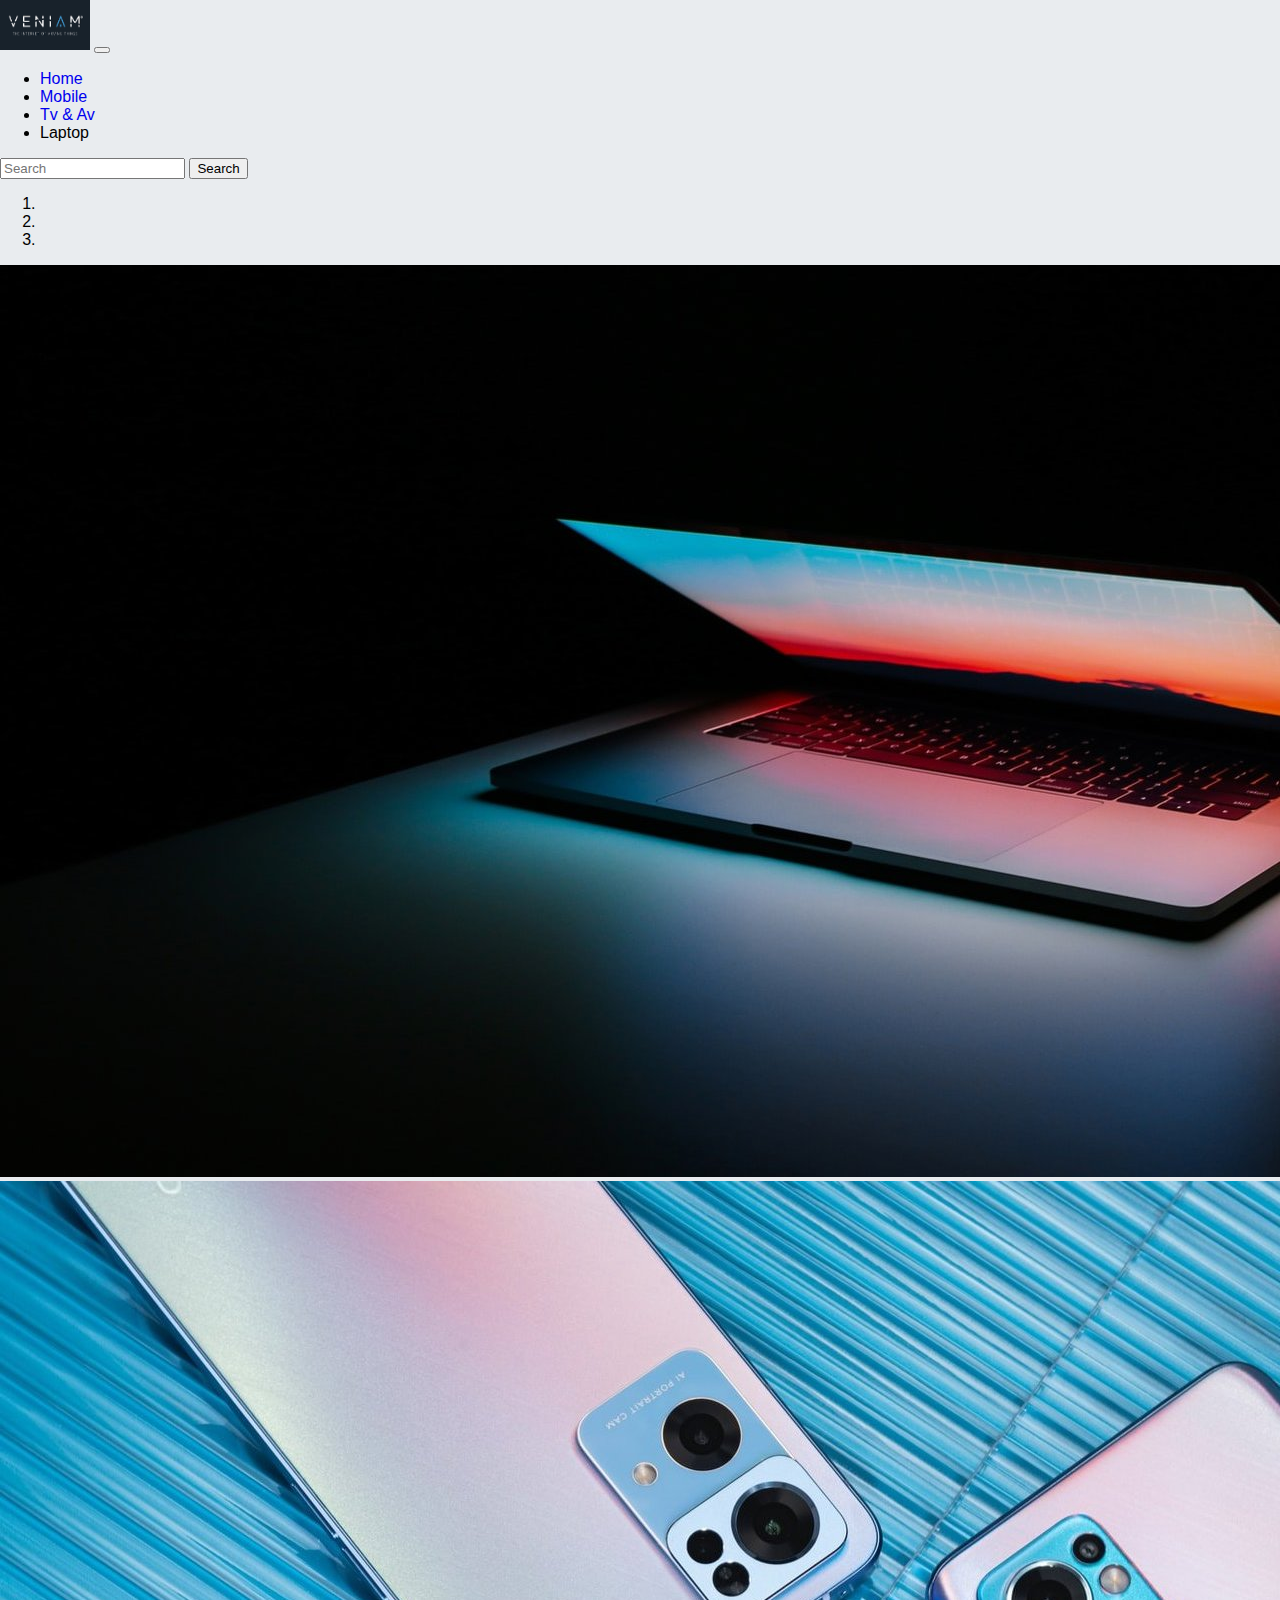
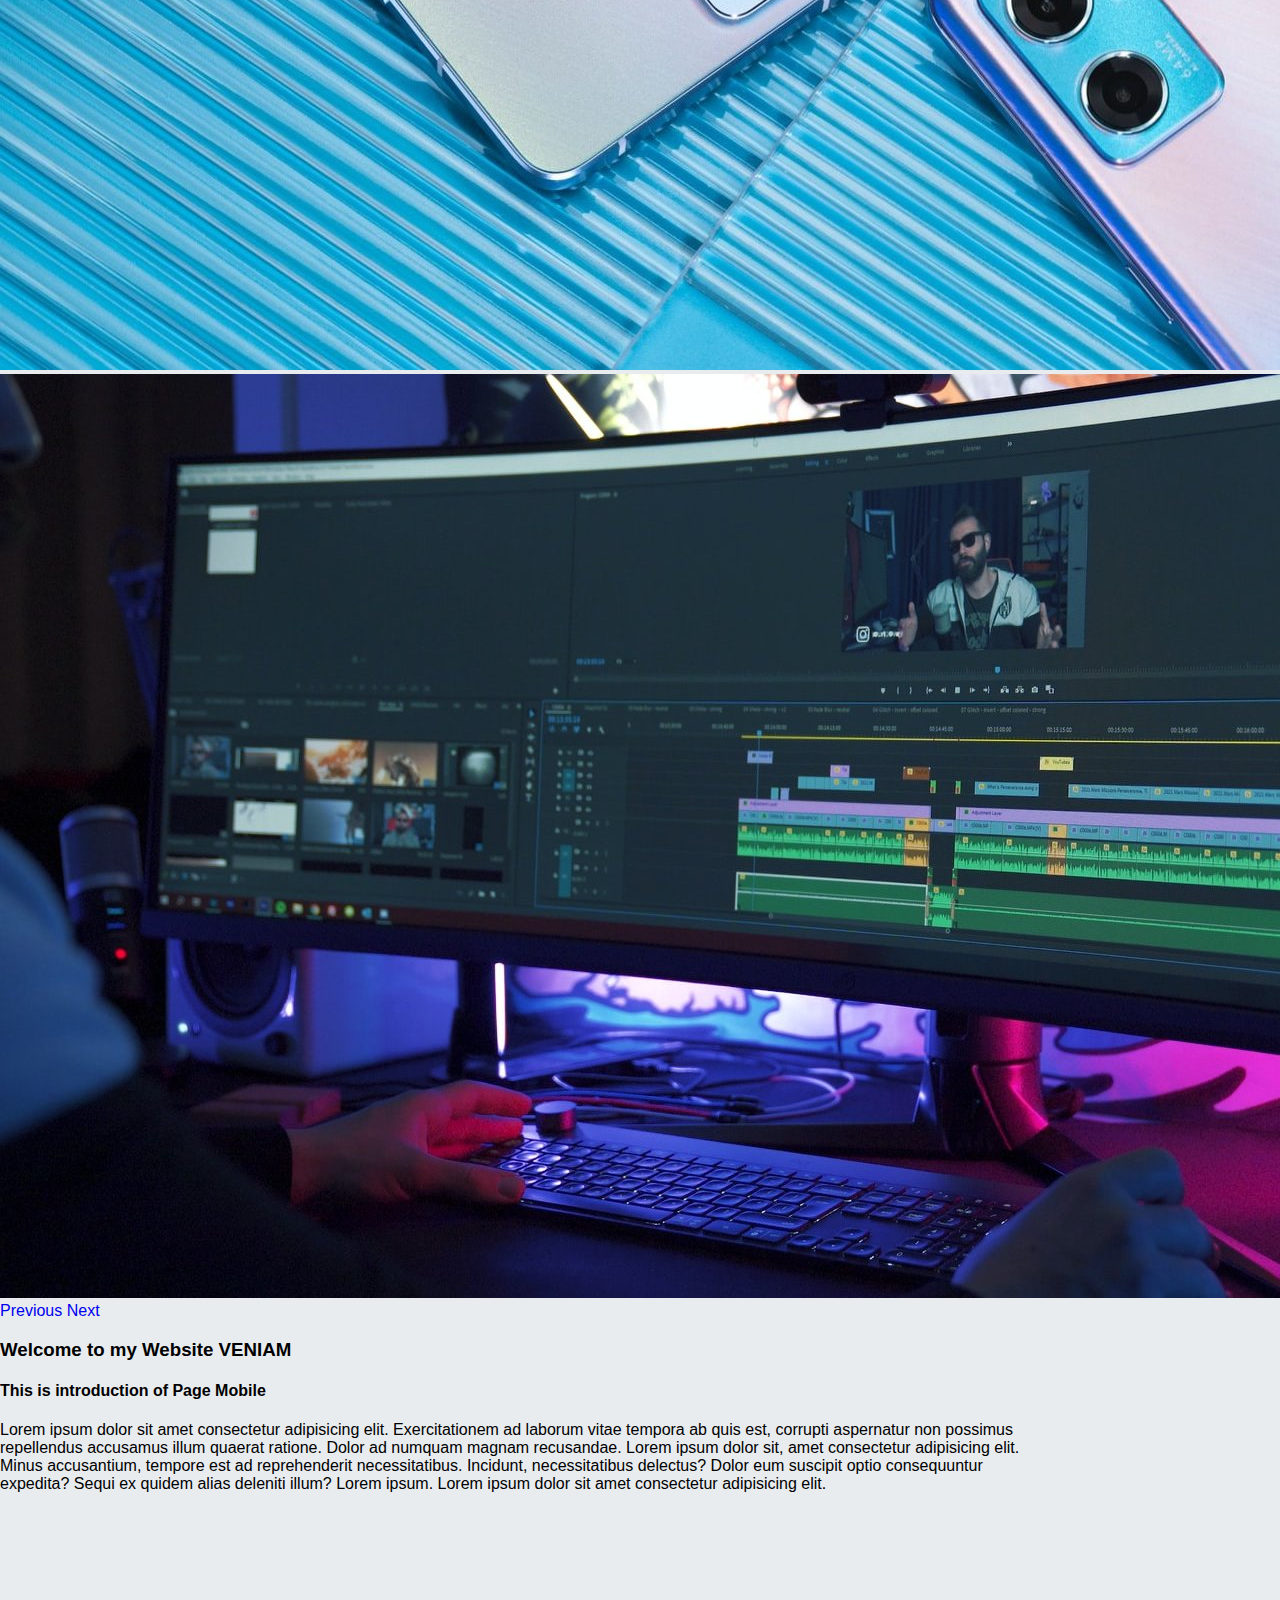
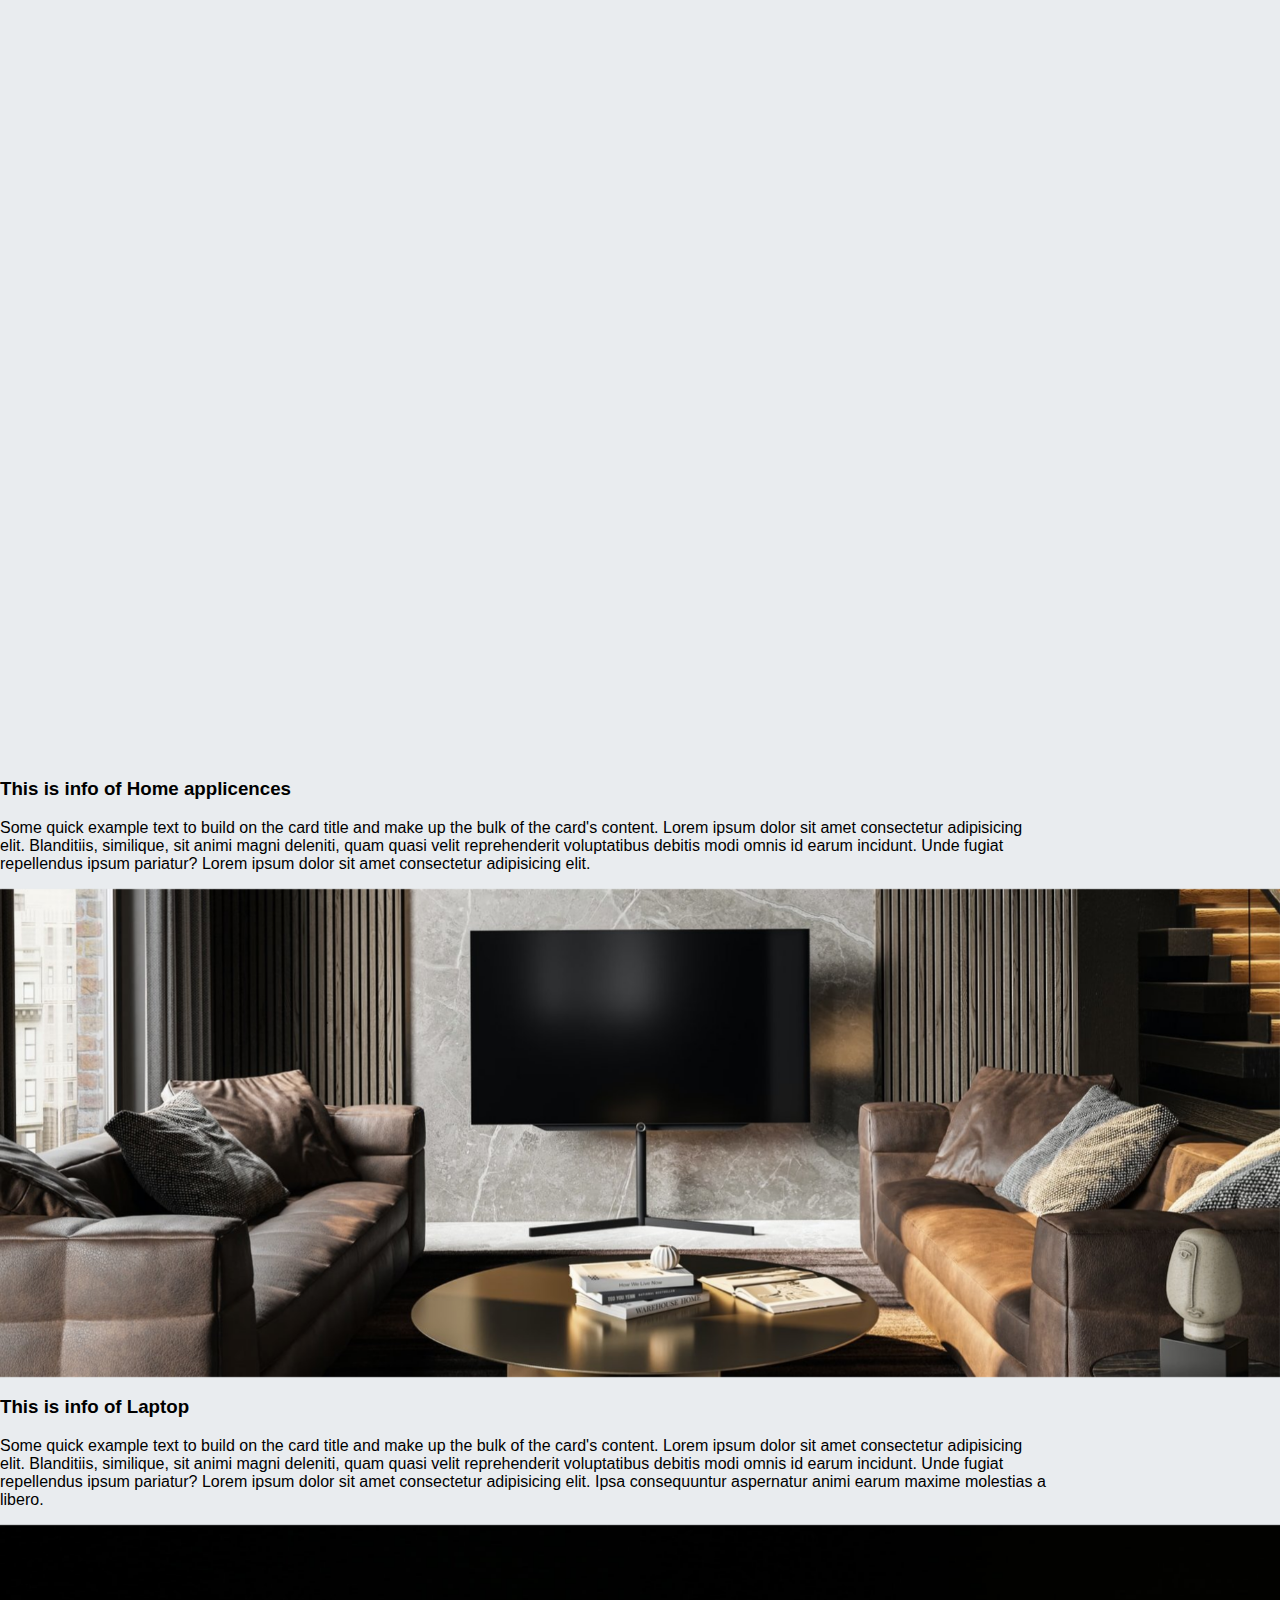
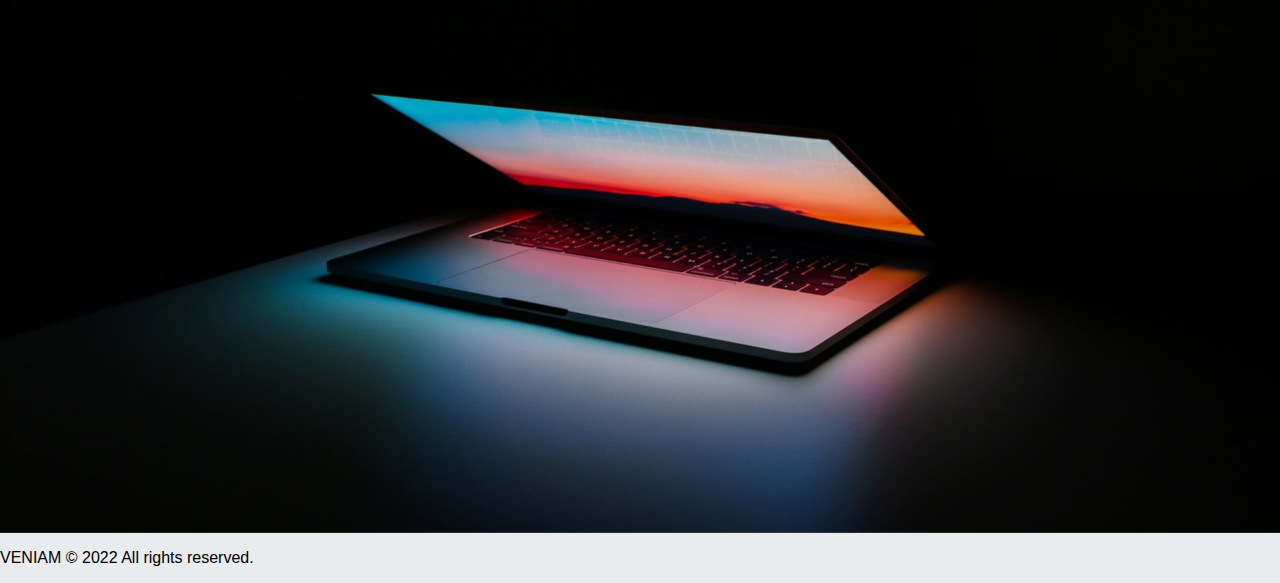
==== index.html @ ab9dfbab "I m happpy" ====
<!DOCTYPE html>
<html lang="en">
<head>
    <meta charset="UTF-8">
    <meta http-equiv="X-UA-Compatible" content="IE=edge">
    <meta name="viewport" content="width=device-width, initial-scale=1.0">
    <title>New project form bootstarp</title>
    <link rel="stylesheet" href="https://cdn.jsdelivr.net/npm/bootstrap@4.6.1/dist/css/bootstrap.min.css" integrity="sha384-zCbKRCUGaJDkqS1kPbPd7TveP5iyJE0EjAuZQTgFLD2ylzuqKfdKlfG/eSrtxUkn" crossorigin="anonymous">
    <link rel="stylesheet" href="./css/application.min.css">
</head>
<body>
    <div class="main-warrper">
        <header>
            <div class="main-head">
                <nav class="navbar navbar-expand-lg navbar-light bg-light shadow">
                    <div class="container">
                            <a class="navbar-brand" href="#"><img src="./images/logo.png" width="90px" height="50px"></a>
                            <button class="navbar-toggler" type="button" data-toggle="collapse" data-target="#navbarNav" aria-controls="navbarNav" aria-expanded="false" aria-label="Toggle navigation">
                            <span class="navbar-toggler-icon"></span>
                            </button>
                            <div class="collapse navbar-collapse" id="navbarNav">
                              <div class="a-section d-flex">
                              <ul class="navbar-nav">
                                  <li class="nav-item active">
                                  <a class="nav-link" href="#">Home</a>
                                  </li>
                                  <li class="nav-item">
                                  <a class="nav-link" href="#">Mobile</a>
                                  </li>
                                  <li class="nav-item">
                                  <a class="nav-link" href="#">Tv & Av</a>
                                  </li>
                                  <li class="nav-item" href="#">
                                  <a class="nav-link">Laptop</a>
                                  </li>
                              </ul>
                              </div>
                            
                              <div class="b-section">
                                <form class="form-inline">
                                    <input class="form-control mr-sm-2" type="search" placeholder="Search" aria-label="Search">
                                    <button class="btn btn-outline-success my-2 my-sm-0" type="submit">Search</button>
                                </form>
                              </div>
                            </div>
                    </div>
                </nav>
            </div>
        </header>

        <div id="carouselExampleIndicators" class="carousel slide mt-3" data-ride="carousel">
            <ol class="carousel-indicators">
              <li data-target="#carouselExampleIndicators" data-slide-to="0" class="active"></li>
              <li data-target="#carouselExampleIndicators" data-slide-to="1"></li>
              <li data-target="#carouselExampleIndicators" data-slide-to="2"></li>
            </ol>
            <div class="carousel-inner">
              <div class="carousel-item active">
                <img class="d-block w-100" src="./images/carousel-img2.jpg" alt="First slide">
              </div>
              <div class="carousel-item">
                <img class="d-block w-100" src="./images/carousel-img1.jpg" alt="Second slide">
              </div>
              <div class="carousel-item">
                <img class="d-block w-100" src="./images/carousel-img3.jpg" alt="Third slide">
              </div>
            </div>
            <a class="carousel-control-prev" href="#carouselExampleIndicators" role="button" data-slide="prev">
              <span class="carousel-control-prev-icon" aria-hidden="true"></span>
              <span class="sr-only">Previous</span>
            </a>
            <a class="carousel-control-next" href="#carouselExampleIndicators" role="button" data-slide="next">
              <span class="carousel-control-next-icon" aria-hidden="true"></span>
              <span class="sr-only">Next</span>
            </a>
          </div>

        <div class="mobile-info mt-5 pt-5 mb-5 pb-3">
            <div class="container manage">
                <h3 class="text-center mxw h3">Welcome to my Website VENIAM</h3> 
                <h4 class="text-center mxw h4">This is introduction of Page Mobile</h4>          
                <p class="text-center from-text text-muted mxw p">
                    Lorem ipsum dolor sit amet consectetur adipisicing elit. Exercitationem ad laborum vitae tempora ab quis est, corrupti aspernatur non possimus repellendus accusamus illum quaerat ratione. Dolor ad numquam magnam recusandae. Lorem ipsum dolor sit, amet consectetur adipisicing elit. Minus accusantium, tempore est ad reprehenderit necessitatibus. Incidunt, necessitatibus delectus? Dolor eum suscipit optio consequuntur expedita? Sequi ex quidem alias deleniti illum? Lorem ipsum. Lorem ipsum dolor sit amet consectetur adipisicing elit.
                </p>
            </div>
        </div>

        <div class="mi-img mb-4 img-fluid"></div>

        <div class="card mt-4" style="width:100%;">
            <div class="container manage">
              <div class="card-body">
                <h3 class="text-center mt-5 pt-2 h3">This is info of Home applicences</h3>
                <p class="card-text text-center mb-5 p">Some quick example text to build on the card title and make up the bulk of the card's content.
                  Lorem ipsum dolor sit amet consectetur adipisicing elit. Blanditiis, similique, sit animi magni deleniti, quam quasi velit reprehenderit voluptatibus debitis modi omnis id earum incidunt. Unde fugiat repellendus ipsum pariatur?
                  Lorem ipsum dolor sit amet consectetur adipisicing elit. 

                </p>
              </div>
            </div>
            <div class="ban-img">
              <img src="./images/bg-img-of-H-A.jpg" alt="Avatar" class="image" style="width:100%">
              <div class="middle">
                <a class="btn btn-primary" href="#">More info..</a>
              </div>
            </div>
        </div>

        <div class="card mt-4" style="width:100%;">
          <div class="container manage">
            <div class="card-body">
              <h3 class="text-center mt-5 pt-2 h3">This is info of Laptop</h3>
              <p class="card-text text-center mb-5 p">Some quick example text to build on the card title and make up the bulk of the card's content.
                Lorem ipsum dolor sit amet consectetur adipisicing elit. Blanditiis, similique, sit animi magni deleniti, quam quasi velit reprehenderit voluptatibus debitis modi omnis id earum incidunt. Unde fugiat repellendus ipsum pariatur?
                Lorem ipsum dolor sit amet consectetur adipisicing elit. Ipsa consequuntur aspernatur animi earum maxime molestias a libero.
              </p>
            </div>
          </div>
          <div class="ban-img pb-2 ">
            <img src="./images/carousel-img2.jpg" alt="Avatar" class="image" style="width:100%">
            <div class="middle">
              <a class="btn btn-warning" href="#">More info..</a>
            </div>
          </div>
        </div>

        <footer class="bg-light text-center p-3 mt-4">
          <p class="m-0">VENIAM &copy; 2022 All rights reserved.</p>
        </footer>
    </div>
    <script src="https://cdn.jsdelivr.net/npm/jquery@3.5.1/dist/jquery.slim.min.js" integrity="sha384-DfXdz2htPH0lsSSs5nCTpuj/zy4C+OGpamoFVy38MVBnE+IbbVYUew+OrCXaRkfj" crossorigin="anonymous"></script>
    <script src="https://cdn.jsdelivr.net/npm/bootstrap@4.6.1/dist/js/bootstrap.bundle.min.js" integrity="sha384-fQybjgWLrvvRgtW6bFlB7jaZrFsaBXjsOMm/tB9LTS58ONXgqbR9W8oWht/amnpF" crossorigin="anonymous"></script>
</body>
</html>
---- css/application.min.css ----
.container{width:1050px}.hero-text{text-align:center;position:absolute;top:50%;left:50%;transform:translate(-50%,-50%);color:#fff}.mxw{width:100%;max-width:100%}.ban-img{position:relative;width:100%}.image{opacity:1;display:block;width:100%;height:auto;backface-visibility:hidden}.image,.middle{transition:.5s ease}.middle{opacity:0;position:absolute;top:50%;left:50%;transform:translate(-50%,-50%);-ms-transform:translate(-50%,-50%)}.ban-img:hover .image{opacity:.8}.ban-img:hover .middle{opacity:1}a{text-decoration:none;border-radius:5px}@media (max-width:776px){.manage{width:85%}.h3{font-size:19px}.h4{font-size:17px}.p{font-size:13px}}body{margin:0;padding:0;width:100%;font-family:Roboto Condensed,sans-serif;background-color:#e9ecef}.main-warrper .main-head .a-section{width:50%}.main-warrper .main-head .b-section{width:50%;flex-flow:none}.main-warrper .mi-img{background-image:url(../images/f-i-of-mobile.jpg);width:100%;height:850px;background-attachment:fixed;background-size:cover;background-repeat:no-repeat}.main-warrper .H-A-img{background-image:url(../images/bg-img-of-H-A.jpg);width:100%;height:580px;background-image:cover;display:inline-block}
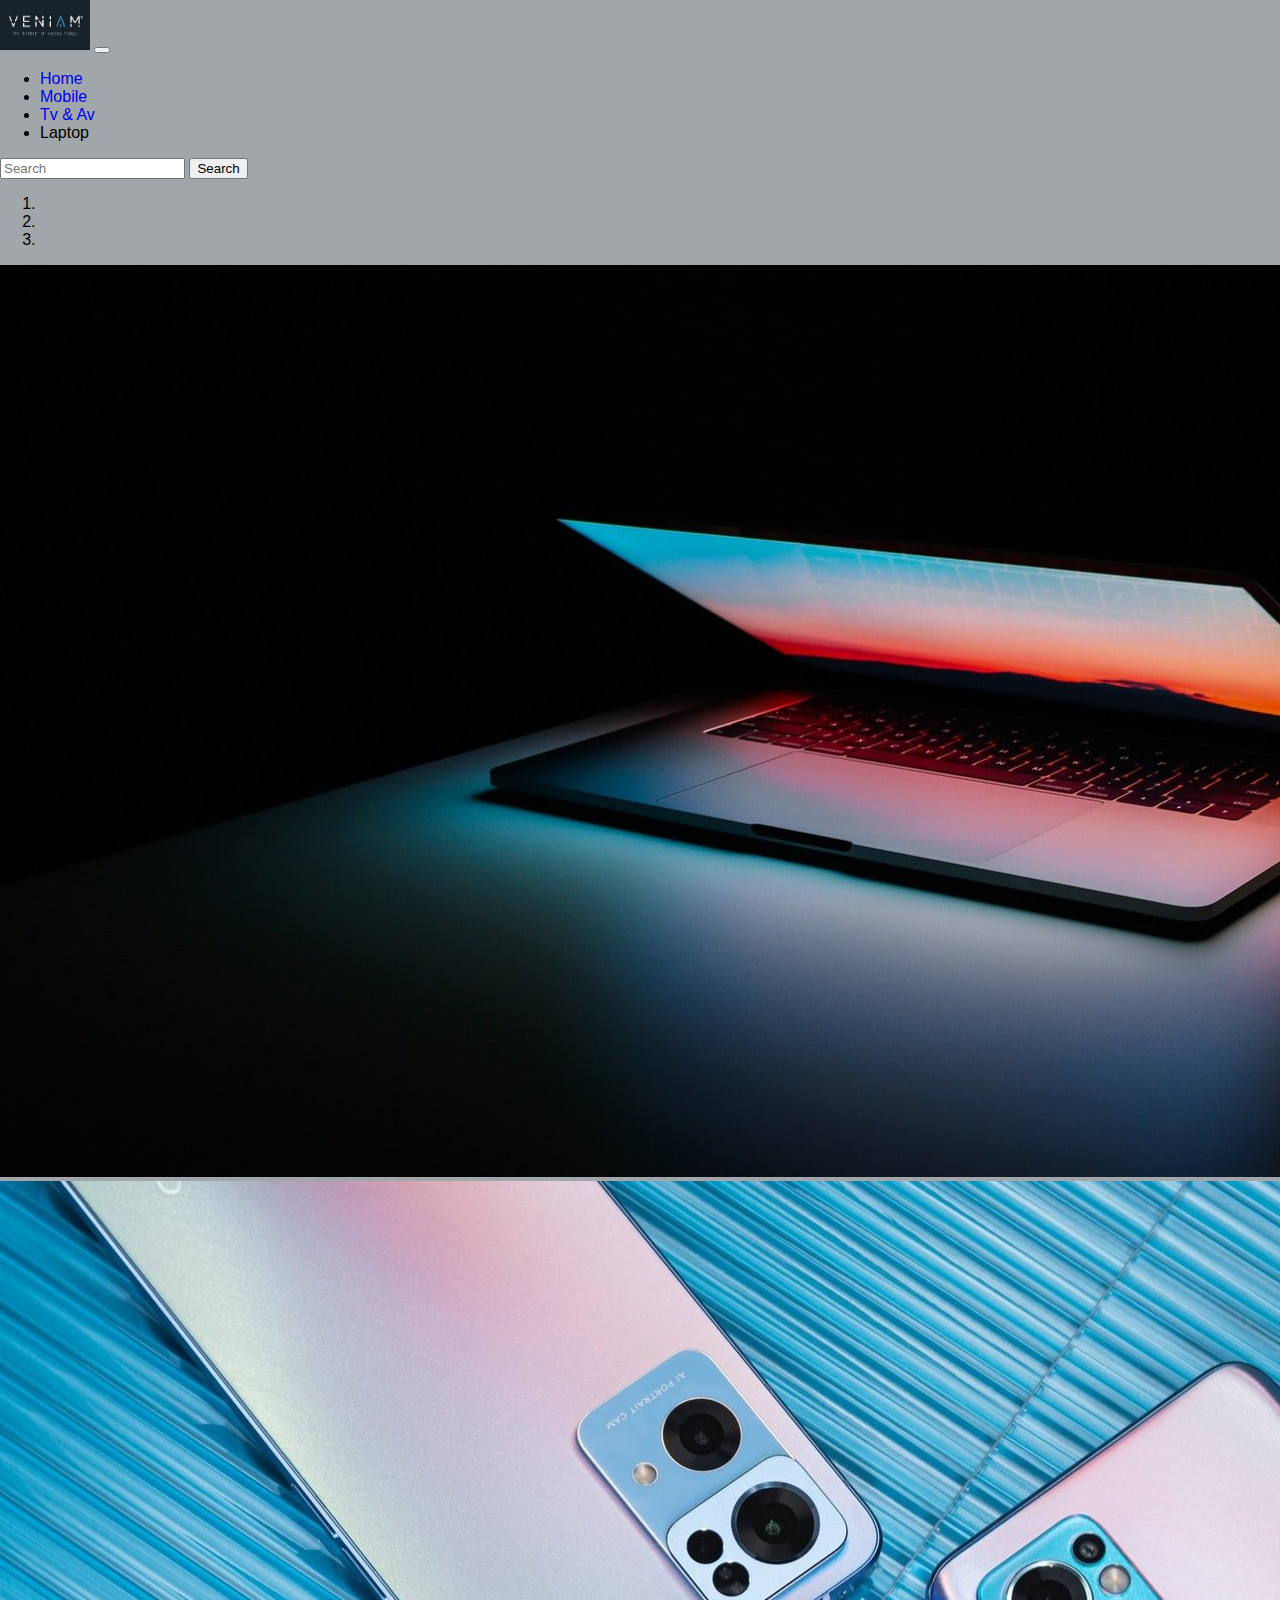
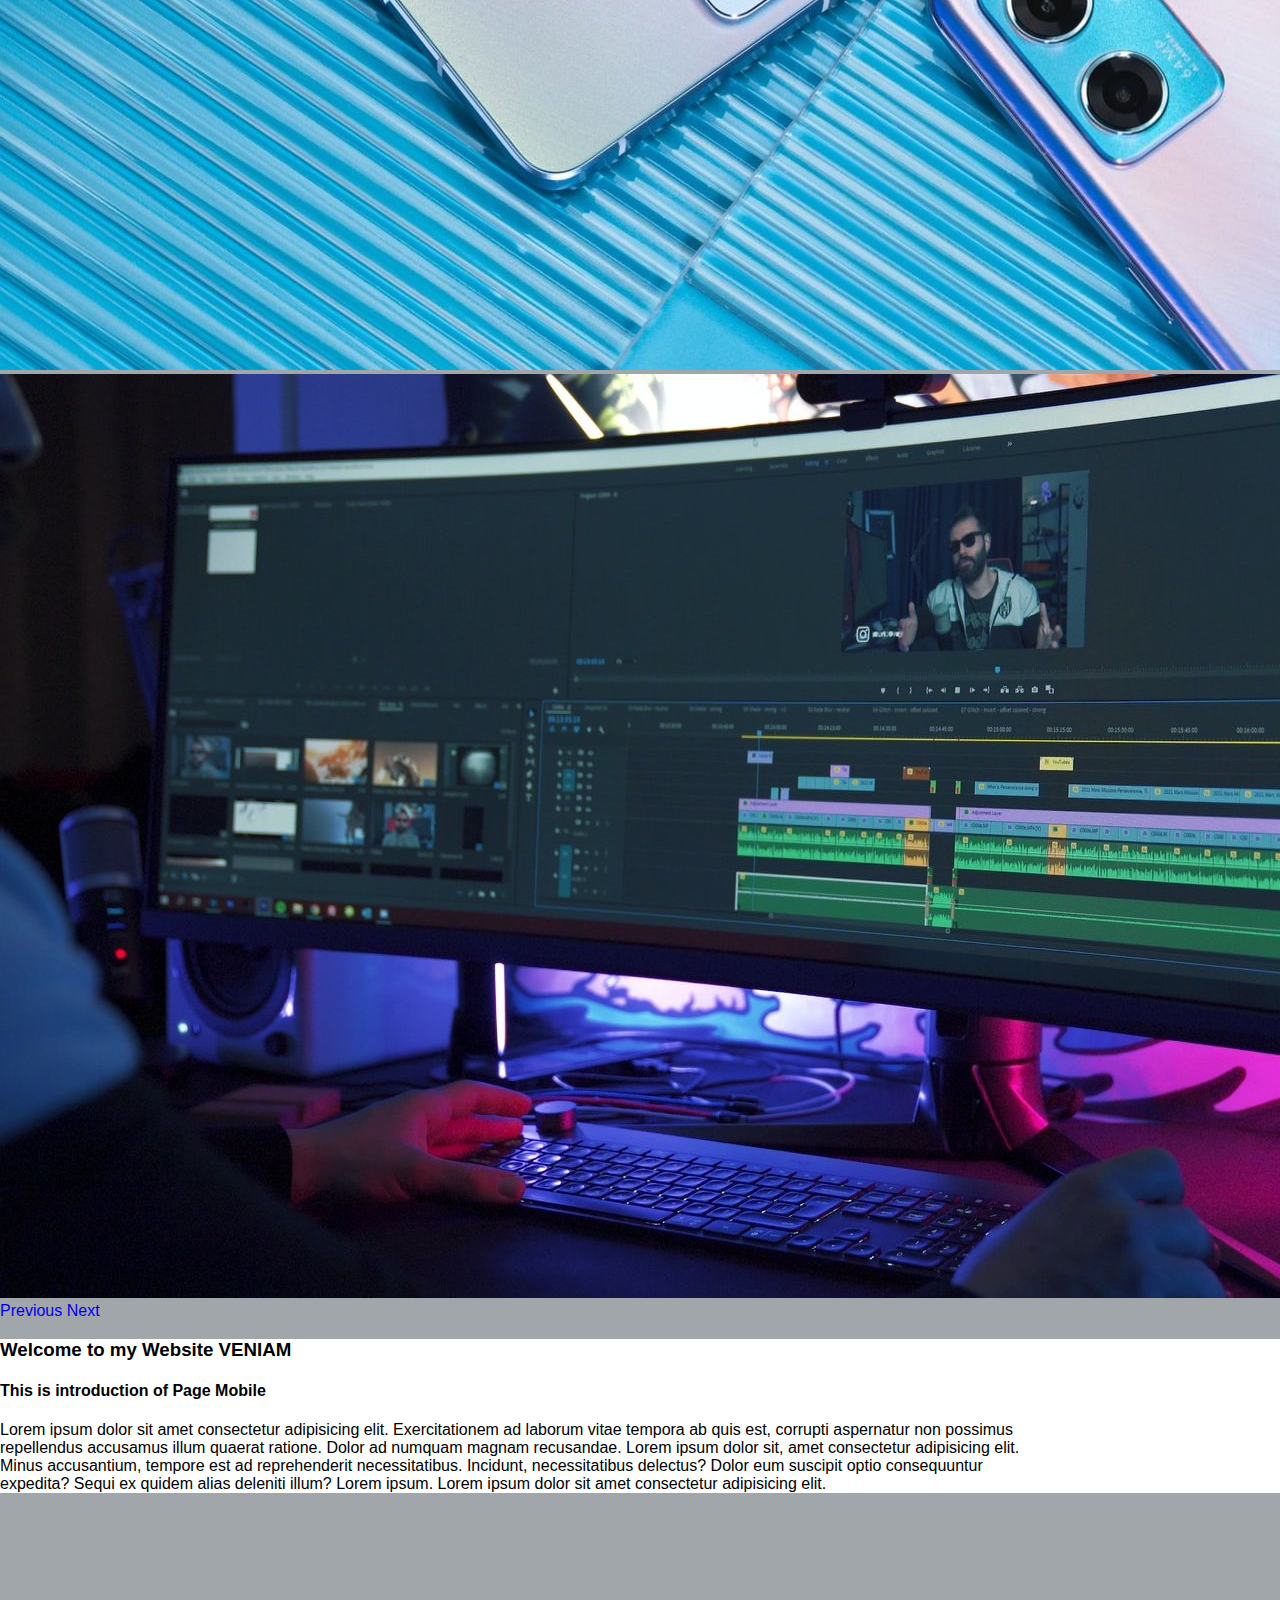
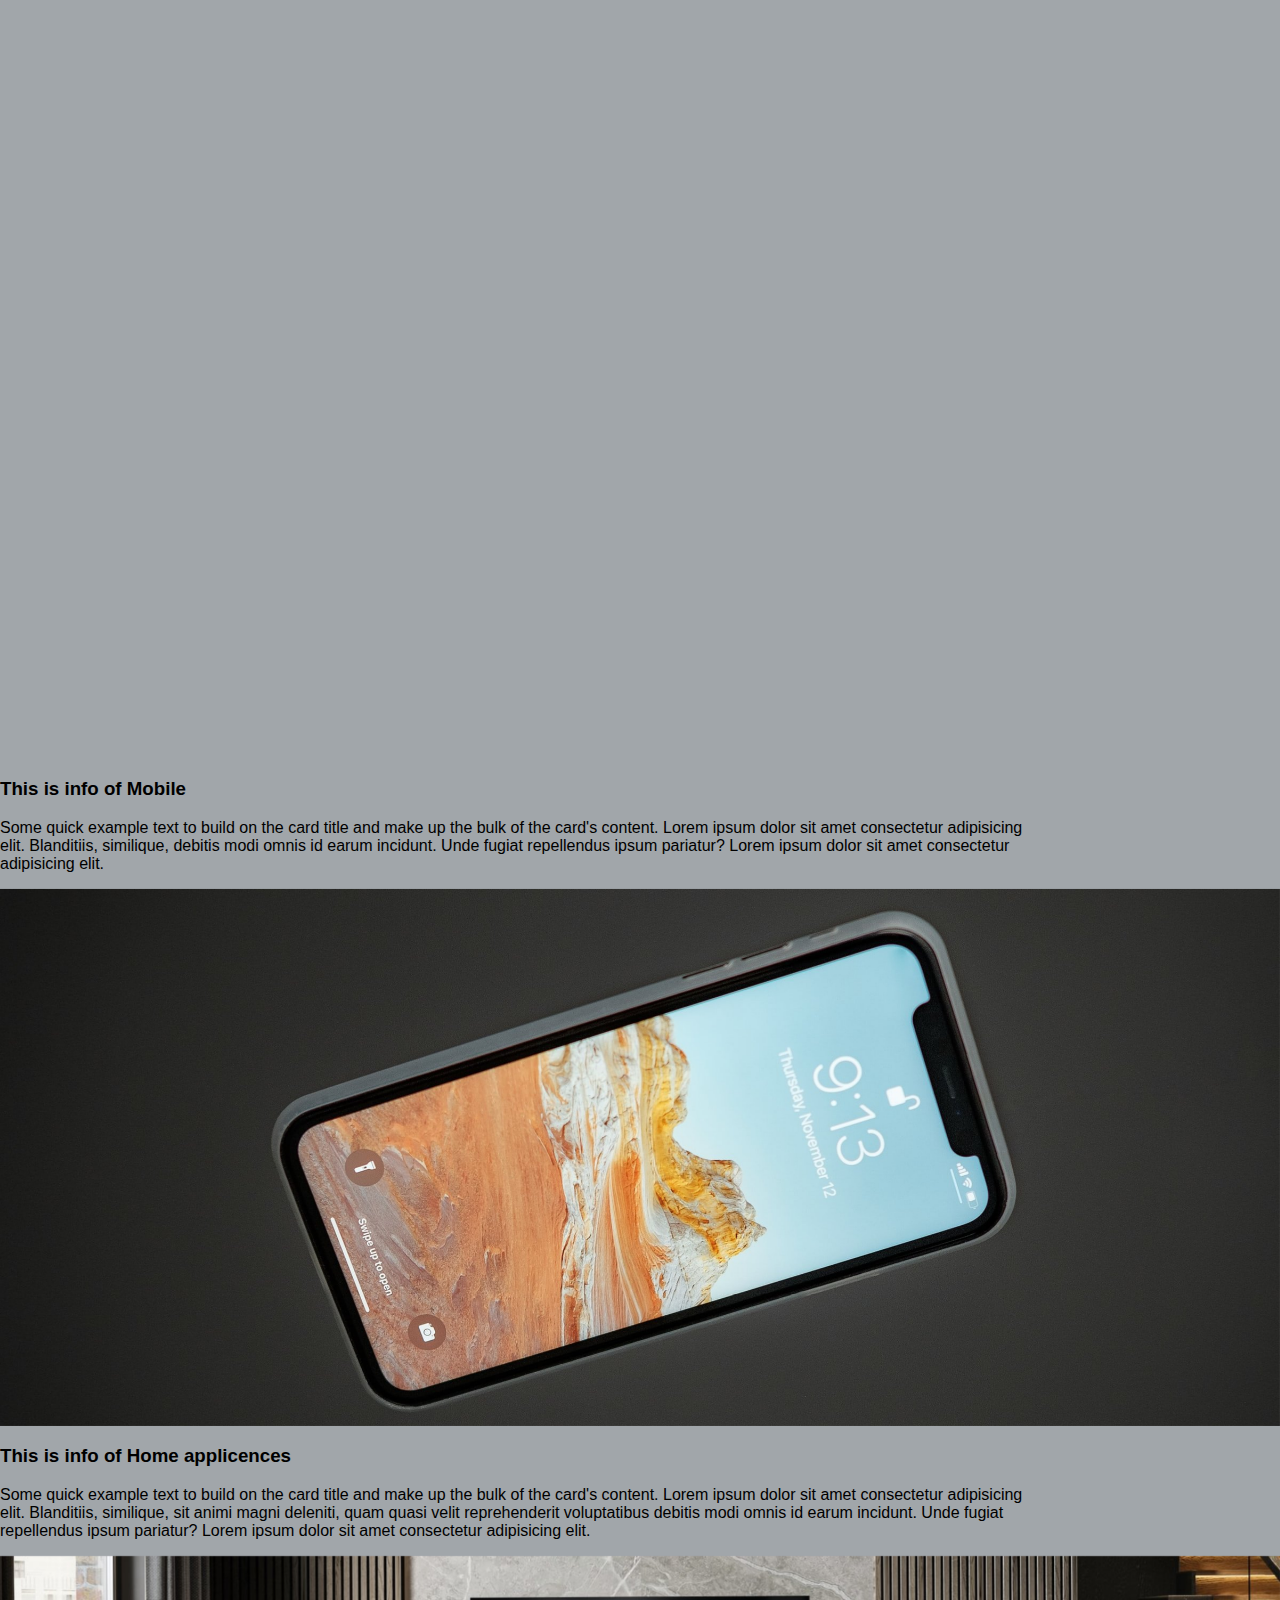
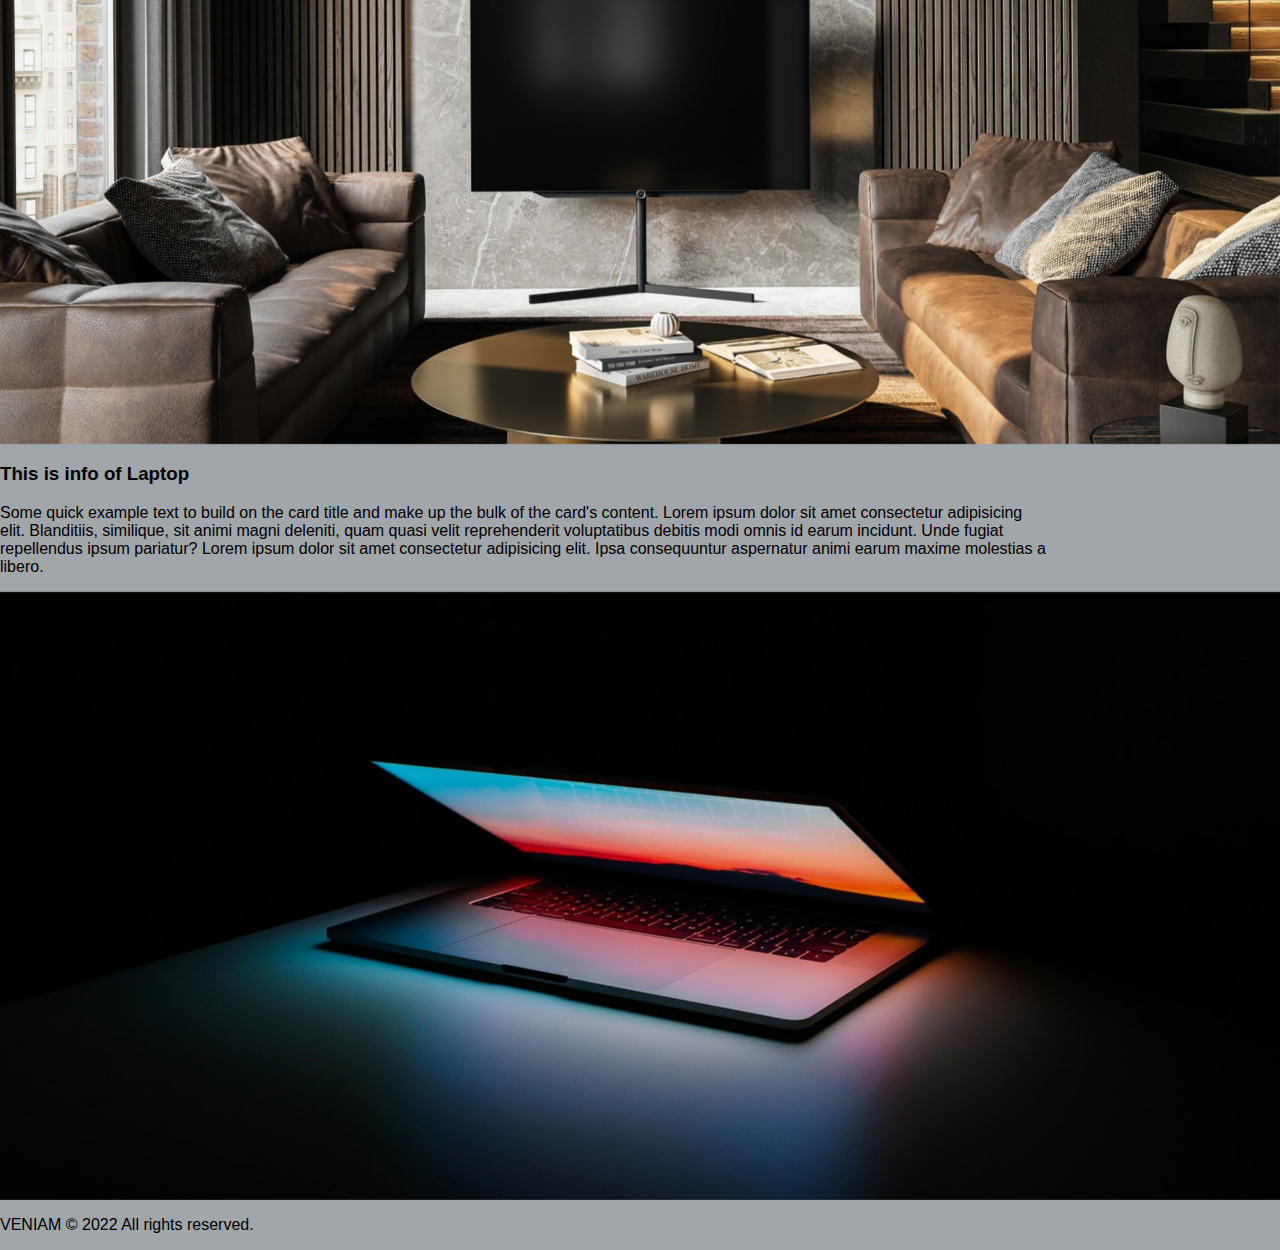
==== commit 6a5a493d: "i made mobile page" ====
--- a/index.html
+++ b/index.html
@@ -25,7 +25,7 @@
                                   <a class="nav-link" href="#">Home</a>
                                   </li>
                                   <li class="nav-item">
-                                  <a class="nav-link" href="#">Mobile</a>
+                                  <a class="nav-link" href="mobile.html">Mobile</a>
                                   </li>
                                   <li class="nav-item">
                                   <a class="nav-link" href="#">Tv & Av</a>
@@ -75,7 +75,7 @@
             </a>
           </div>
 
-        <div class="mobile-info mt-5 pt-5 mb-5 pb-3">
+        <div class="mobile-info mt-4 pt-5 mb-4 pb-5 bg-color">
             <div class="container manage">
                 <h3 class="text-center mxw h3">Welcome to my Website VENIAM</h3> 
                 <h4 class="text-center mxw h4">This is introduction of Page Mobile</h4>          
@@ -86,6 +86,26 @@
         </div>
 
         <div class="mi-img mb-4 img-fluid"></div>
+
+
+        <div class="card mt-4" style="width:100%;">
+          <div class="container manage">
+            <div class="card-body">
+              <h3 class="text-center mt-5 pt-2 h3">This is info of Mobile</h3>
+              <p class="card-text text-center mb-5 p">Some quick example text to build on the card title and make up the bulk of the card's content.
+                Lorem ipsum dolor sit amet consectetur adipisicing elit. Blanditiis, similique, debitis modi omnis id earum incidunt. Unde fugiat repellendus ipsum pariatur?
+                Lorem ipsum dolor sit amet consectetur adipisicing elit. 
+
+              </p>
+            </div>
+          </div>
+          <div class="ban-img">
+            <img src="./images/img-of-mobile.jpg" alt="Avatar" class="image" style="width:100%">
+            <div class="middle">
+              <a class="btn btn-primary" href="#">More info..</a>
+            </div>
+          </div>
+      </div>
 
         <div class="card mt-4" style="width:100%;">
             <div class="container manage">
@@ -107,9 +127,9 @@
         </div>
 
         <div class="card mt-4" style="width:100%;">
-          <div class="container manage">
+          <div class="container manage mb-4">
             <div class="card-body">
-              <h3 class="text-center mt-5 pt-2 h3">This is info of Laptop</h3>
+              <h3 class="text-center mt-5 pt-2 h3 ">This is info of Laptop</h3>
               <p class="card-text text-center mb-5 p">Some quick example text to build on the card title and make up the bulk of the card's content.
                 Lorem ipsum dolor sit amet consectetur adipisicing elit. Blanditiis, similique, sit animi magni deleniti, quam quasi velit reprehenderit voluptatibus debitis modi omnis id earum incidunt. Unde fugiat repellendus ipsum pariatur?
                 Lorem ipsum dolor sit amet consectetur adipisicing elit. Ipsa consequuntur aspernatur animi earum maxime molestias a libero.
--- a/css/application.min.css
+++ b/css/application.min.css
@@ -1 +1 @@
-.container{width:1050px}.hero-text{text-align:center;position:absolute;top:50%;left:50%;transform:translate(-50%,-50%);color:#fff}.mxw{width:100%;max-width:100%}.ban-img{position:relative;width:100%}.image{opacity:1;display:block;width:100%;height:auto;backface-visibility:hidden}.image,.middle{transition:.5s ease}.middle{opacity:0;position:absolute;top:50%;left:50%;transform:translate(-50%,-50%);-ms-transform:translate(-50%,-50%)}.ban-img:hover .image{opacity:.8}.ban-img:hover .middle{opacity:1}a{text-decoration:none;border-radius:5px}@media (max-width:776px){.manage{width:85%}.h3{font-size:19px}.h4{font-size:17px}.p{font-size:13px}}body{margin:0;padding:0;width:100%;font-family:Roboto Condensed,sans-serif;background-color:#e9ecef}.main-warrper .main-head .a-section{width:50%}.main-warrper .main-head .b-section{width:50%;flex-flow:none}.main-warrper .mi-img{background-image:url(../images/f-i-of-mobile.jpg);width:100%;height:850px;background-attachment:fixed;background-size:cover;background-repeat:no-repeat}.main-warrper .H-A-img{background-image:url(../images/bg-img-of-H-A.jpg);width:100%;height:580px;background-image:cover;display:inline-block}+.container{width:1050px;background-size:cover}.hero-text{text-align:center;position:absolute;top:50%;left:50%;transform:translate(-50%,-50%);color:#fff}.mxw{width:100%;max-width:100%}.bg-color{background-color:#fff}.bg-black{background-color:#000}.ban-img{position:relative;width:100%}.image{opacity:1;display:block;width:100%;height:auto;backface-visibility:hidden}.image,.middle{transition:.5s ease}.middle{opacity:0;position:absolute;top:50%;left:50%;transform:translate(-50%,-50%);-ms-transform:translate(-50%,-50%)}.ban-img:hover .image{opacity:.8}.ban-img:hover .middle{opacity:1}a{text-decoration:none;border-radius:5px}@media (max-width:776px){.manage{width:85%;background-size:cover}.h2{font-size:22px}.h3{font-size:19px}.h4{font-size:17px}.p{font-size:13px}}.d-flex{display:flex}@media (max-width:820px){.manage-block{display:block;width:100%}}.upper-part{width:99%;padding:5%}.lower-part{width:90%;padding:1%;max-width:100%}.purchase-btn-lib{width:400px}body{background-color:#e9ecef}.main-warrper .main-head .a-section{width:50%}.main-warrper .main-head .b-section{width:50%;flex-flow:none}.main-warrper .mi-img{background-image:url(../images/f-i-of-mobile.jpg);width:100%;height:850px;background-attachment:fixed;background-size:cover;background-repeat:no-repeat}.main-warrper .H-A-img{background-image:url(../images/bg-img-of-H-A.jpg);width:100%;height:580px;background-image:cover;display:inline-block}body{margin:0;padding:0;width:100%;font-family:Roboto Condensed,sans-serif;background-color:#a1a6aa}.main-banner{background-image:url(../images/mobile-page-main-head-img.jpg);background-size:cover;background-repeat:no-repeat;height:418px}@media (max-width:820px){.main-banner{background-image:url(../images/Background-mobile.png);background-size:cover;background-repeat:no-repeat;height:300px}}.main-banner h1 pre{font-size:60px;color:#fff;padding-top:8%;padding-bottom:1.5%;text-align:center}@media (max-width:767px){.main-banner h1 pre{font-size:40px;color:#fff;padding-top:26%;margin-left:0;padding-bottom:0;text-align:center}}@media (max-width:820px){.main-banner h1 pre{color:#fff;padding-top:11%;margin-left:-2%;padding-bottom:2.5%;text-align:center}}.main-banner .lm-button button{margin-left:45%;padding:10px 29px}@media (max-width:767px){.main-banner .lm-button button{margin-left:29%;padding:10px 29px;margin-top:35px}}@media (max-width:820px){.main-banner .lm-button button{margin-left:31%;padding:10px 29px}}.samsung-phone .header h2{text-align:center;padding-bottom:20px}.samsung-phone .samsung-template{margin-top:3%;padding-top:4%;padding-bottom:4%}.samsung-phone .samsung-template .samsung-contanier{display:flex}@media (max-width:820px){.samsung-phone .samsung-template .samsung-contanier{display:block;width:100%}}.samsung-phone .samsung-template .template-part{display:block;width:50%}@media (max-width:820px){.samsung-phone .samsung-template .template-part{width:100%}}.samsung-phone .samsung-template .template-part .template-part-upper{display:flex}.samsung-phone .samsung-template .template-part .template-part-upper .part-1{width:50%}.samsung-phone .samsung-template .template-part .template-part-upper .part-1 img{background-size:cover;border-radius:14px}@media (max-width:820px){.samsung-phone .samsung-template .template-part .template-part-upper .part-1 img{border-radius:10px}}.samsung-phone .samsung-template .template-part .template-part-upper .part-2{width:50%}.samsung-phone .samsung-template .template-part .template-part-upper .part-2 img{background-size:cover;border-radius:14px}@media (max-width:820px){.samsung-phone .samsung-template .template-part .template-part-upper .part-2 img{border-radius:10px}}.samsung-phone .samsung-template .template-part .template-part-lower{display:inline-block;width:100%}.samsung-phone .samsung-template .template-part .template-part-lower img{background-size:cover;width:96%;border-radius:9px;margin-top:2%;margin-left:2%}@media (max-width:820px){.samsung-phone .samsung-template .template-part .template-part-lower img{border-radius:7px}}.samsung-phone .samsung-template .info-part{display:block;padding:5%;width:50%}@media (max-width:820px){.samsung-phone .samsung-template .info-part{display:block;padding:14%;width:100%}}.samsung-phone .samsung-template .info-part .h1-part h1{color:#fff}.samsung-phone .samsung-template .info-part .h5-part h5{color:#fff;padding-top:15%}@media (max-width:820px){.samsung-phone .samsung-template .info-part .h5-part h5{padding-top:13%}}.samsung-phone .photo-capture-part .h1-part{width:50%}@media (max-width:820px){.samsung-phone .photo-capture-part .h1-part{width:62%}}.samsung-phone .photo-capture-part .h1-part h1{text-align:left;font-size:57px;font-weight:700;color:#000;margin:35px 0 55px 75px}@media (max-width:820px){.samsung-phone .photo-capture-part .h1-part h1{text-align:left;font-size:27px;font-weight:700;color:#000;margin:35px 0 55px 26px}}.samsung-phone .photo-capture-part .main-pohto-wrapper{display:flex}@media (max-width:820px){.samsung-phone .photo-capture-part .main-pohto-wrapper{display:block}}.samsung-phone .photo-capture-part .main-pohto-wrapper .part-1-img{width:47%}@media (max-width:820px){.samsung-phone .photo-capture-part .main-pohto-wrapper .part-1-img{width:100%}}.samsung-phone .photo-capture-part .main-pohto-wrapper .part-1-img img{width:95%}@media (max-width:820px){.samsung-phone .photo-capture-part .main-pohto-wrapper .part-1-img img{width:74%;margin-left:12%;margin-bottom:25px}}.samsung-phone .photo-capture-part .main-pohto-wrapper .part-2-img{display:flex;width:55%}@media (max-width:820px){.samsung-phone .photo-capture-part .main-pohto-wrapper .part-2-img{width:76%;margin-left:13%}}.samsung-phone .photo-capture-part .main-pohto-wrapper .part-2-img .part-2-1st-part{display:block;width:50%}.samsung-phone .photo-capture-part .main-pohto-wrapper .part-2-img .part-2-1st-part .part-2-1-1stimg{width:100%}.samsung-phone .photo-capture-part .main-pohto-wrapper .part-2-img .part-2-1st-part .part-2-1-1stimg img{width:90%;margin-bottom:10%}.samsung-phone .photo-capture-part .main-pohto-wrapper .part-2-img .part-2-1st-part .part-2-1-2ndimg{width:100%}.samsung-phone .photo-capture-part .main-pohto-wrapper .part-2-img .part-2-1st-part .part-2-1-2ndimg img{width:90%;margin-top:-5px}.samsung-phone .photo-capture-part .main-pohto-wrapper .part-2-img .part-2-2nd-part{display:block;width:50%}.samsung-phone .photo-capture-part .main-pohto-wrapper .part-2-img .part-2-2nd-part .part-2-2-1stimg{width:99%}.samsung-phone .photo-capture-part .main-pohto-wrapper .part-2-img .part-2-2nd-part .part-2-2-1stimg img{width:90%;margin-bottom:10%}.samsung-phone .photo-capture-part .main-pohto-wrapper .part-2-img .part-2-2nd-part .part-2-2-2ndimg{width:89%}.samsung-phone .photo-capture-part .main-pohto-wrapper .part-2-img .part-2-2nd-part .part-2-2-2ndimg img{width:100%}.samsung-phone .purchase-btn .info-purchase .h3{text-align:center;padding:6%}.samsung-phone .purchase-btn .all-btn{margin-left:25%;padding-bottom:6%}@media (max-width:720px){.samsung-phone .purchase-btn .all-btn{margin-left:-1px;padding-bottom:9%}}@media (min-width:991px){.samsung-phone .purchase-btn .all-btn{margin-left:34%}}.samsung-phone .purchase-btn .all-btn .po-btn button{padding:8px 21px}.samsung-phone .purchase-btn .all-btn .atc-btn{margin-left:12%}.samsung-phone .purchase-btn .all-btn .atc-btn button{padding:8px 21px}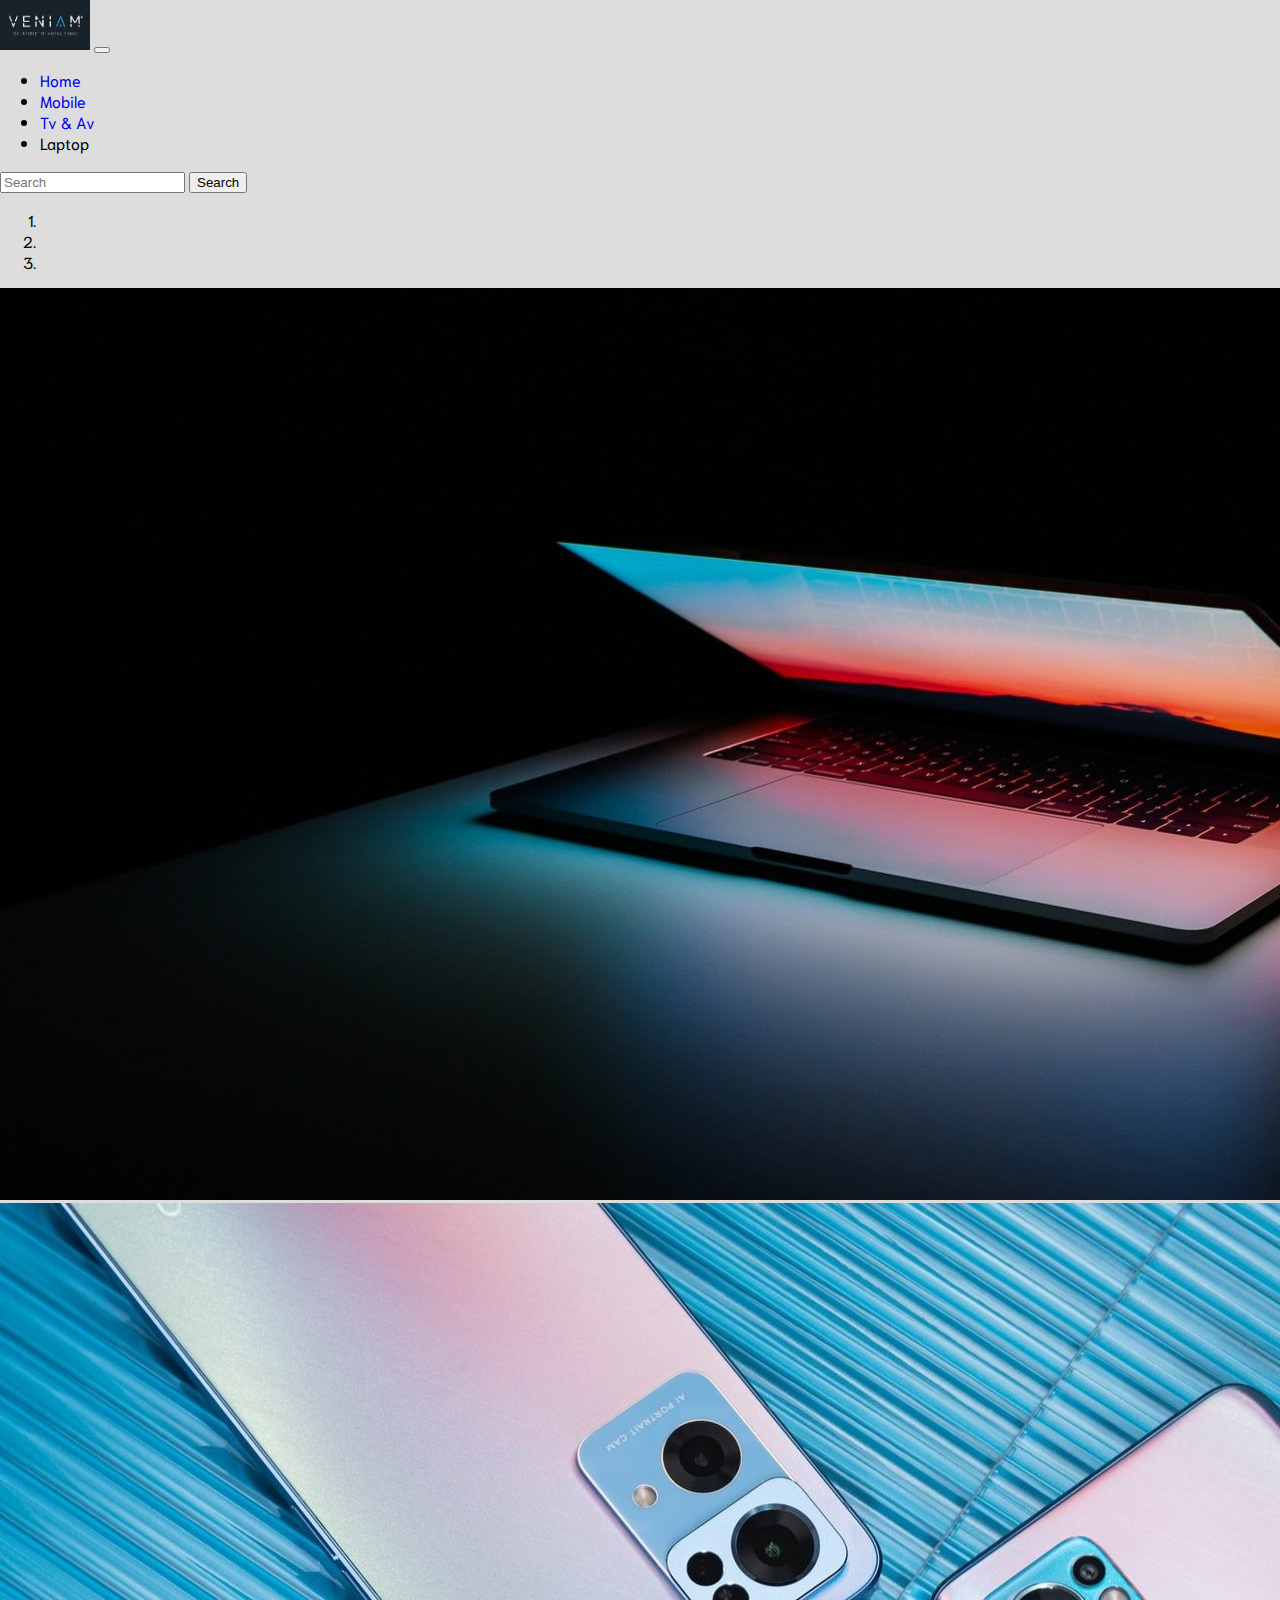
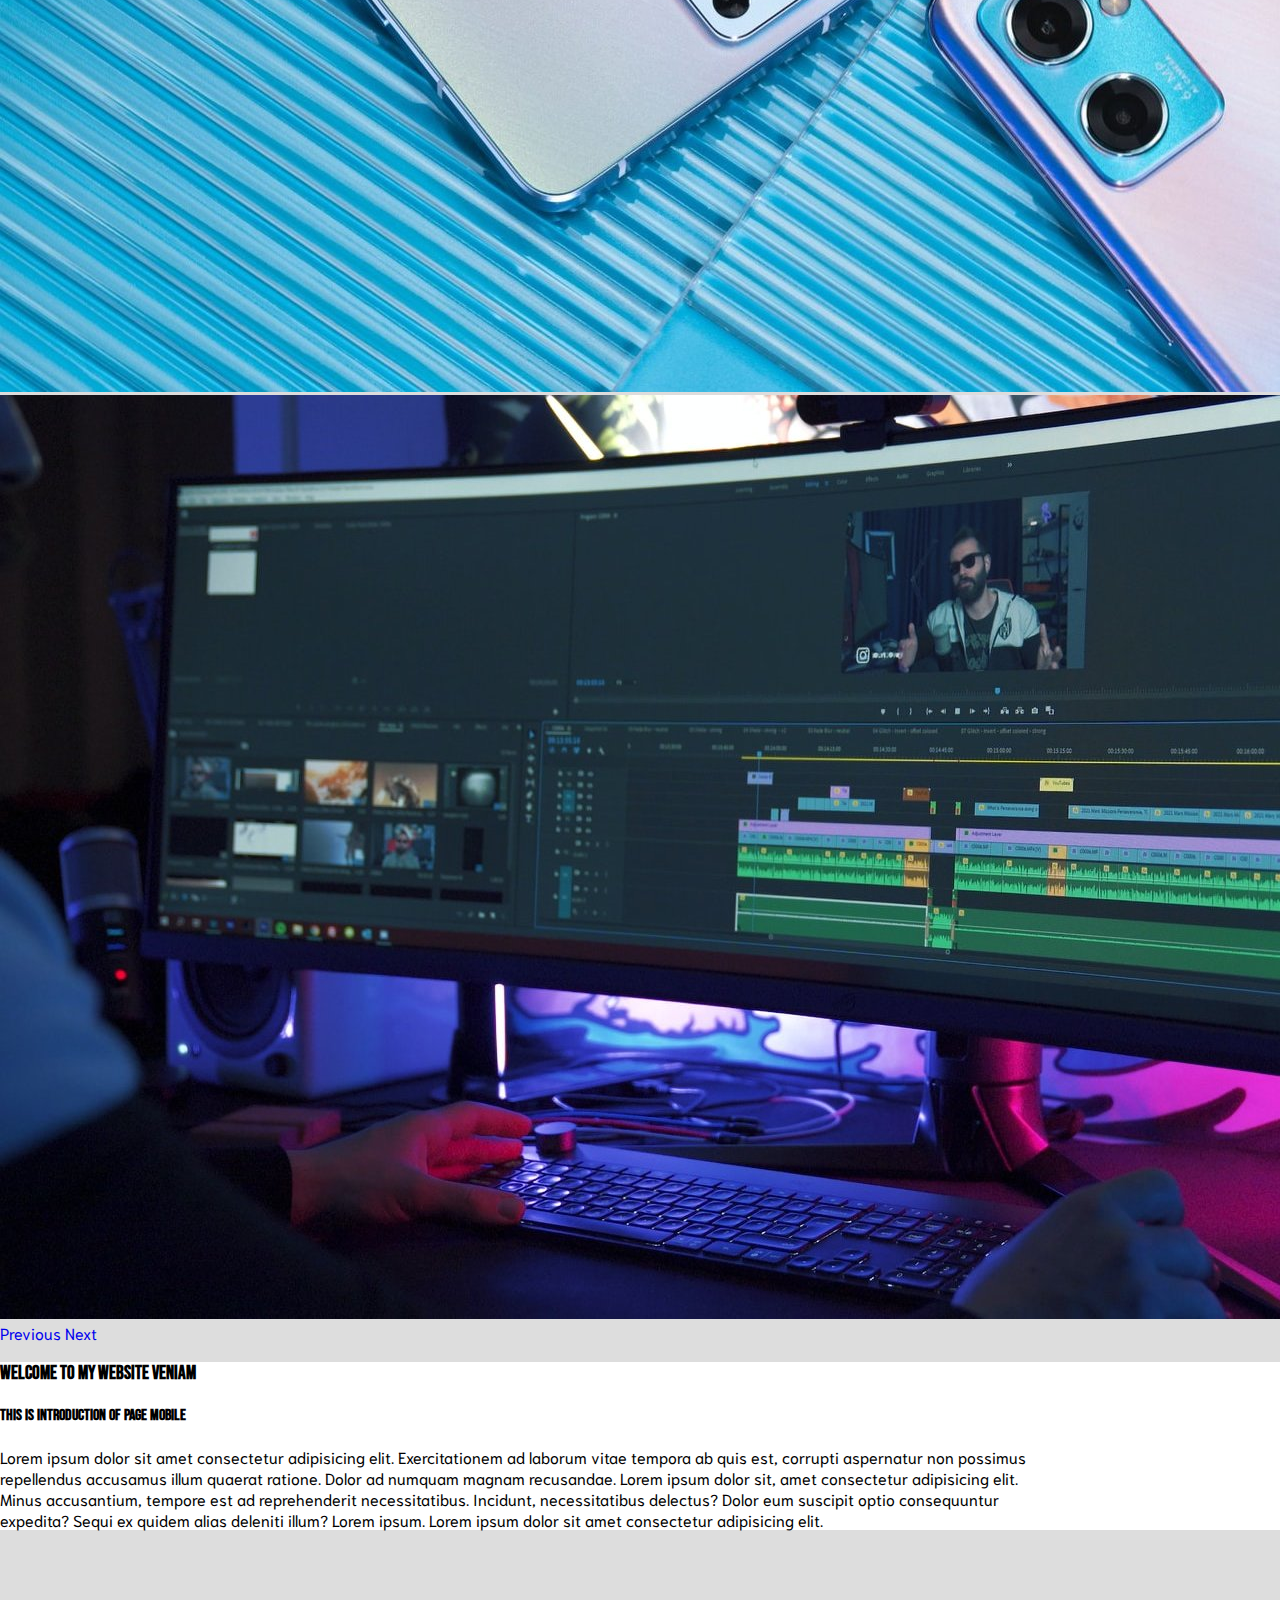
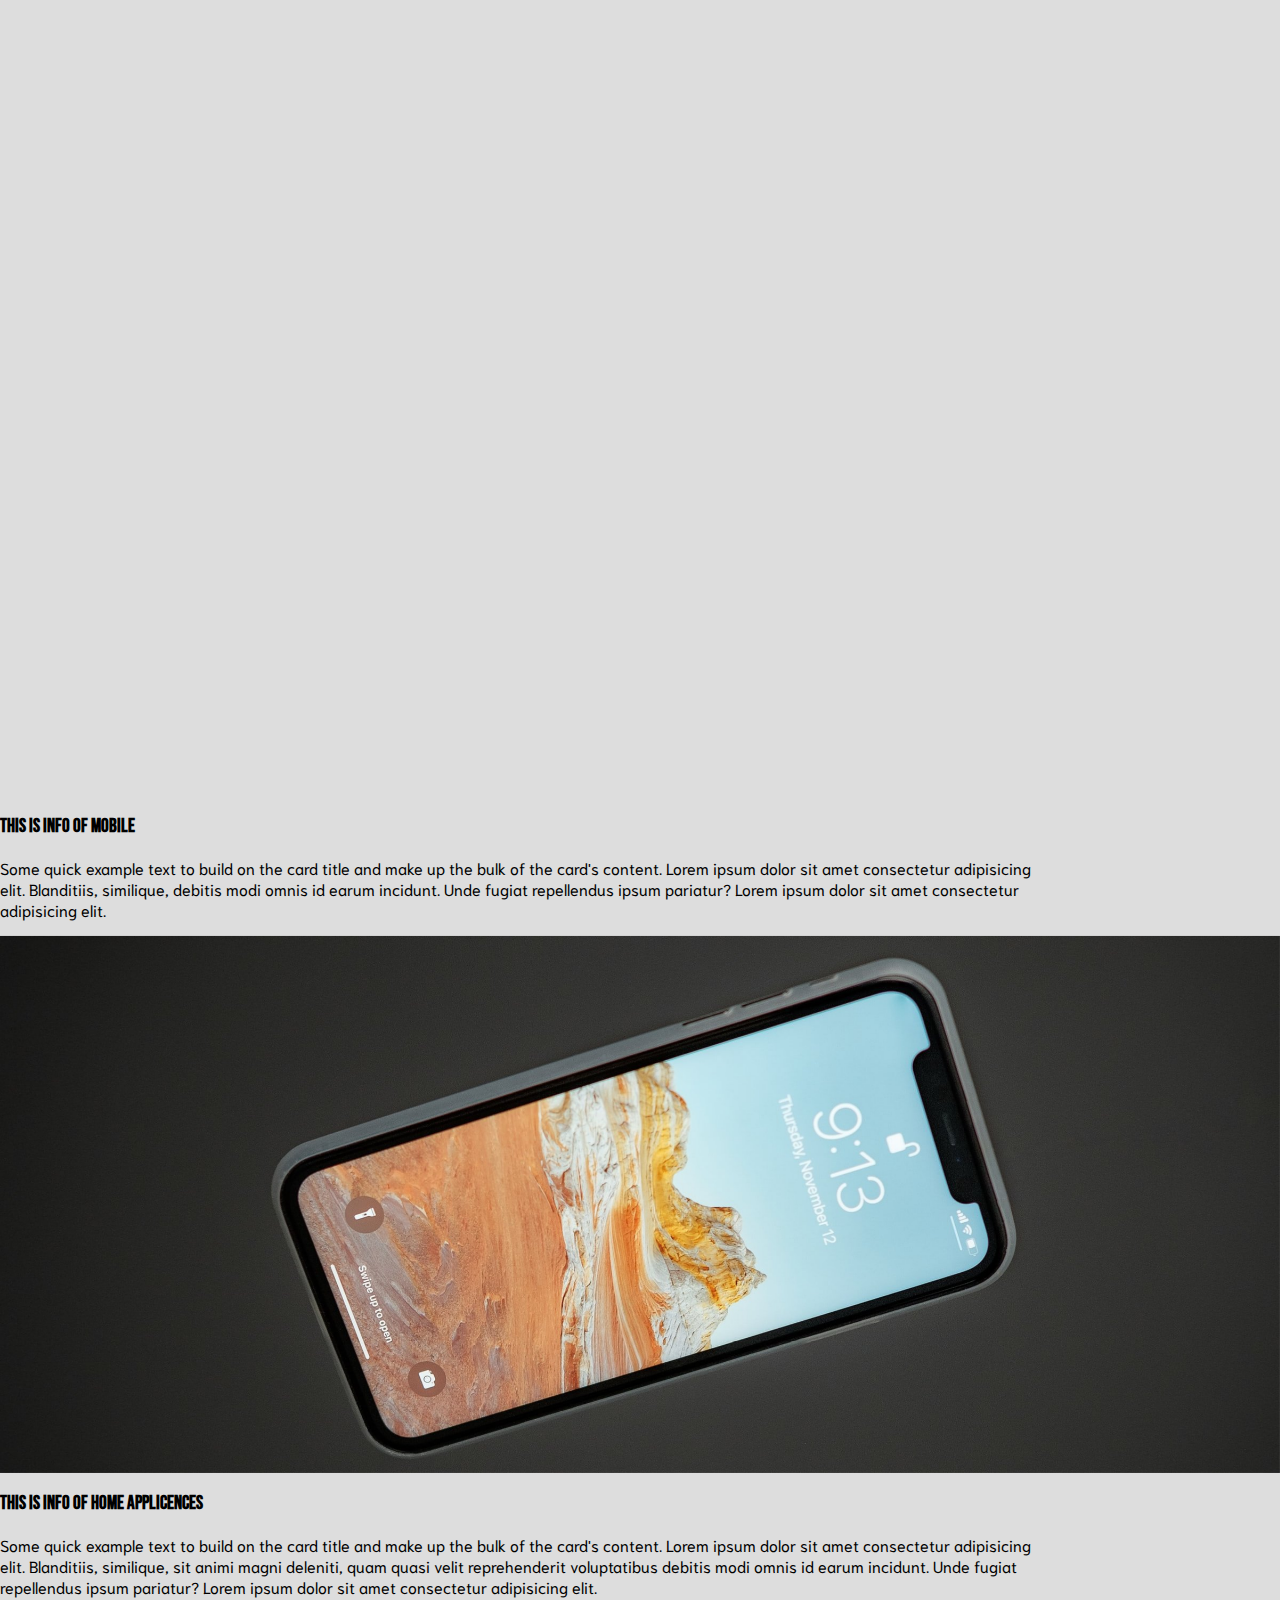
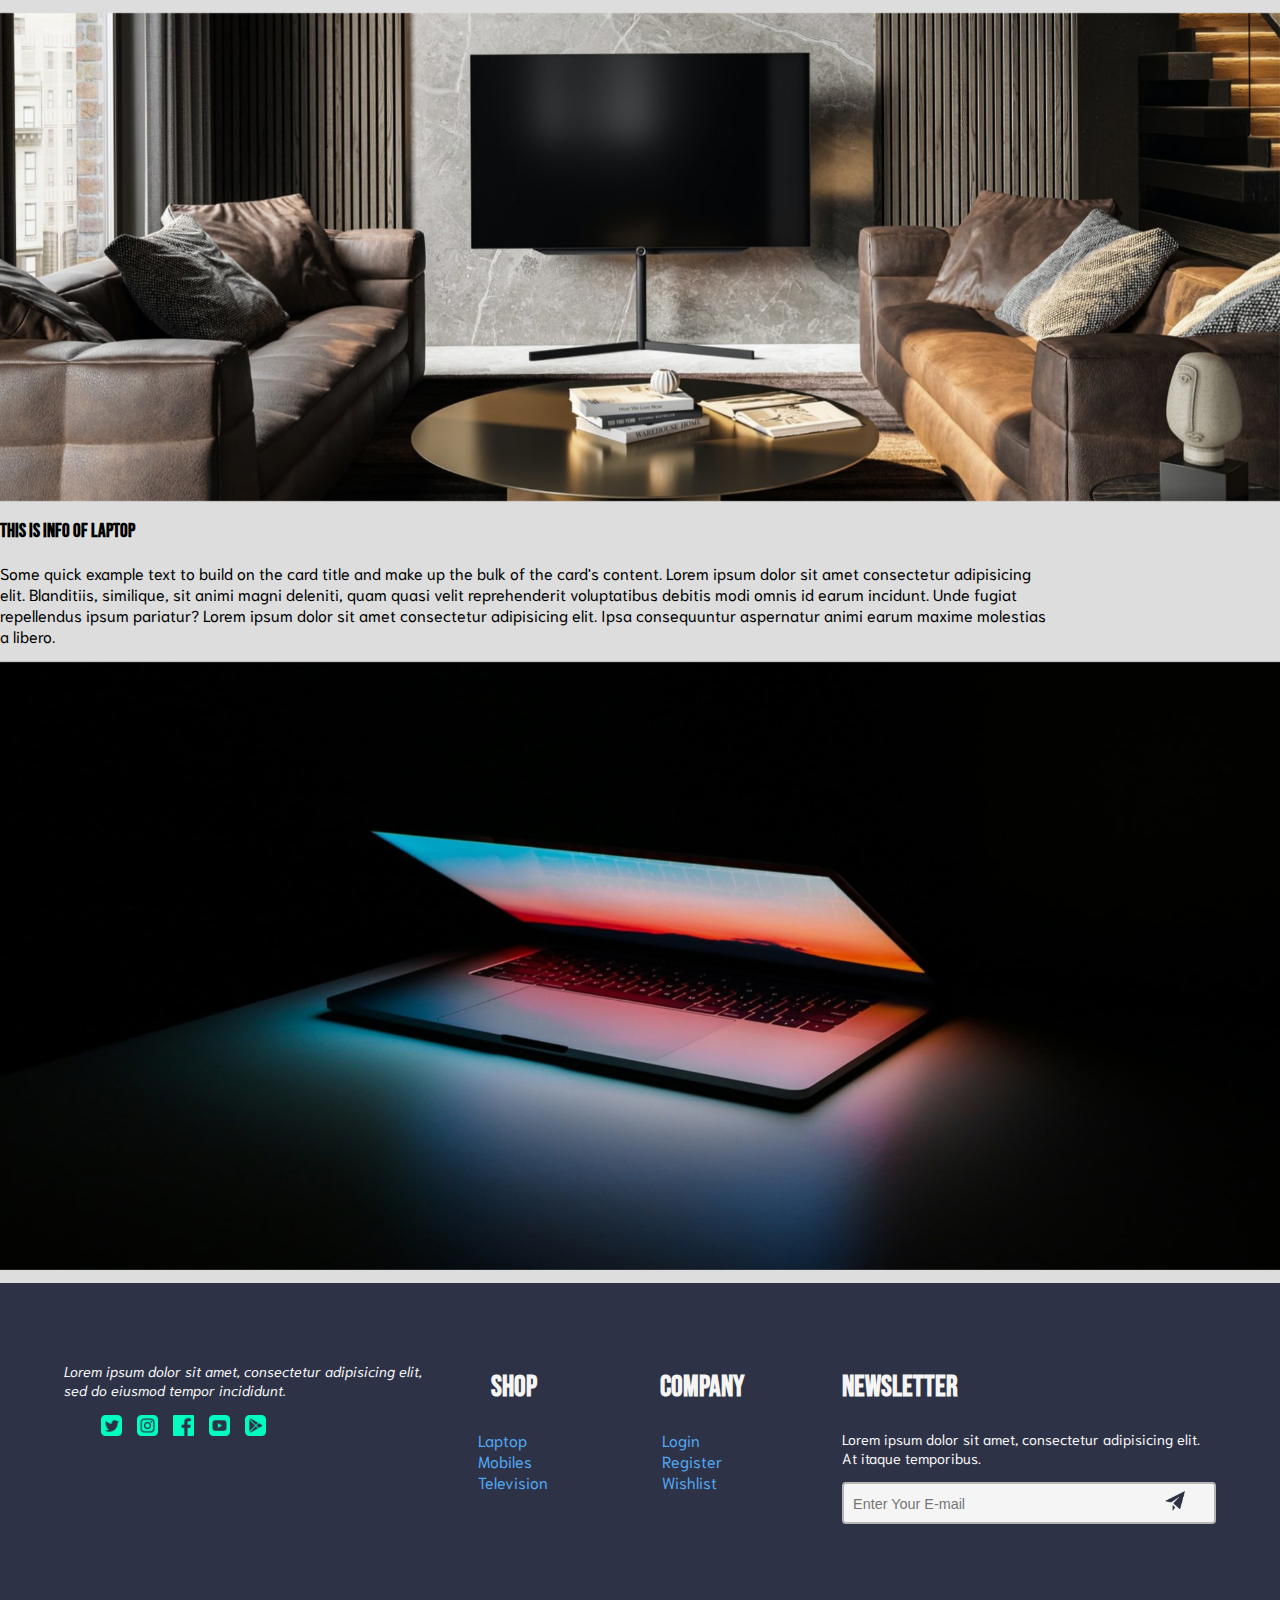
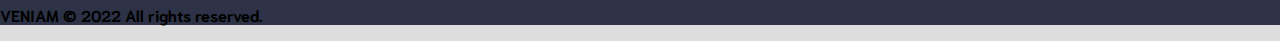
==== commit b3463b3d: "this is major updates from me in site" ====
--- a/index.html
+++ b/index.html
@@ -6,6 +6,17 @@
     <meta name="viewport" content="width=device-width, initial-scale=1.0">
     <title>New project form bootstarp</title>
     <link rel="stylesheet" href="https://cdn.jsdelivr.net/npm/bootstrap@4.6.1/dist/css/bootstrap.min.css" integrity="sha384-zCbKRCUGaJDkqS1kPbPd7TveP5iyJE0EjAuZQTgFLD2ylzuqKfdKlfG/eSrtxUkn" crossorigin="anonymous">
+    <!-- from here the link are related font -->
+    <link rel="preconnect" href="https://fonts.googleapis.com">
+    <link rel="preconnect" href="https://fonts.gstatic.com" crossorigin>
+    <link href="https://fonts.googleapis.com/css2?family=Bebas+Neue&display=swap" rel="stylesheet">
+    <link rel="preconnect" href="https://fonts.googleapis.com">
+    <link rel="preconnect" href="https://fonts.gstatic.com" crossorigin>
+    <link href="https://fonts.googleapis.com/css2?family=Anton&display=swap" rel="stylesheet">
+    <link rel="preconnect" href="https://fonts.googleapis.com">
+    <link rel="preconnect" href="https://fonts.gstatic.com" crossorigin>
+    <link href="https://fonts.googleapis.com/css2?family=Niramit:wght@300;400;600&display=swap" rel="stylesheet">
+    <!-- The font styling ends here -->
     <link rel="stylesheet" href="./css/application.min.css">
 </head>
 <body>
@@ -28,7 +39,7 @@
                                   <a class="nav-link" href="mobile.html">Mobile</a>
                                   </li>
                                   <li class="nav-item">
-                                  <a class="nav-link" href="#">Tv & Av</a>
+                                  <a class="nav-link" href="./tv-av.html">Tv & Av</a>
                                   </li>
                                   <li class="nav-item" href="#">
                                   <a class="nav-link">Laptop</a>
@@ -77,8 +88,8 @@
 
         <div class="mobile-info mt-4 pt-5 mb-4 pb-5 bg-color">
             <div class="container manage">
-                <h3 class="text-center mxw h3">Welcome to my Website VENIAM</h3> 
-                <h4 class="text-center mxw h4">This is introduction of Page Mobile</h4>          
+                <h3 class="text-center mxw h3 hero-font-nenu">Welcome to my Website VENIAM</h3> 
+                <h4 class="text-center mxw h4 hero-font-nenu">This is introduction of Page Mobile</h4>          
                 <p class="text-center from-text text-muted mxw p">
                     Lorem ipsum dolor sit amet consectetur adipisicing elit. Exercitationem ad laborum vitae tempora ab quis est, corrupti aspernatur non possimus repellendus accusamus illum quaerat ratione. Dolor ad numquam magnam recusandae. Lorem ipsum dolor sit, amet consectetur adipisicing elit. Minus accusantium, tempore est ad reprehenderit necessitatibus. Incidunt, necessitatibus delectus? Dolor eum suscipit optio consequuntur expedita? Sequi ex quidem alias deleniti illum? Lorem ipsum. Lorem ipsum dolor sit amet consectetur adipisicing elit.
                 </p>
@@ -91,7 +102,7 @@
         <div class="card mt-4" style="width:100%;">
           <div class="container manage">
             <div class="card-body">
-              <h3 class="text-center mt-5 pt-2 h3">This is info of Mobile</h3>
+              <h3 class="text-center mt-5 pt-2 h3 hero-font-nenu">This is info of Mobile</h3>
               <p class="card-text text-center mb-5 p">Some quick example text to build on the card title and make up the bulk of the card's content.
                 Lorem ipsum dolor sit amet consectetur adipisicing elit. Blanditiis, similique, debitis modi omnis id earum incidunt. Unde fugiat repellendus ipsum pariatur?
                 Lorem ipsum dolor sit amet consectetur adipisicing elit. 
@@ -102,7 +113,7 @@
           <div class="ban-img">
             <img src="./images/img-of-mobile.jpg" alt="Avatar" class="image" style="width:100%">
             <div class="middle">
-              <a class="btn btn-primary" href="#">More info..</a>
+              <a class="btn btn-primary hero-font-anton" href="./mobile.html">More info..</a>
             </div>
           </div>
       </div>
@@ -110,7 +121,7 @@
         <div class="card mt-4" style="width:100%;">
             <div class="container manage">
               <div class="card-body">
-                <h3 class="text-center mt-5 pt-2 h3">This is info of Home applicences</h3>
+                <h3 class="text-center mt-5 pt-2 h3 hero-font-nenu">This is info of Home applicences</h3>
                 <p class="card-text text-center mb-5 p">Some quick example text to build on the card title and make up the bulk of the card's content.
                   Lorem ipsum dolor sit amet consectetur adipisicing elit. Blanditiis, similique, sit animi magni deleniti, quam quasi velit reprehenderit voluptatibus debitis modi omnis id earum incidunt. Unde fugiat repellendus ipsum pariatur?
                   Lorem ipsum dolor sit amet consectetur adipisicing elit. 
@@ -121,7 +132,7 @@
             <div class="ban-img">
               <img src="./images/bg-img-of-H-A.jpg" alt="Avatar" class="image" style="width:100%">
               <div class="middle">
-                <a class="btn btn-primary" href="#">More info..</a>
+                <a class="btn btn-primary hero-font-anton" href="./tv-av.html">More info..</a>
               </div>
             </div>
         </div>
@@ -129,7 +140,7 @@
         <div class="card mt-4" style="width:100%;">
           <div class="container manage mb-4">
             <div class="card-body">
-              <h3 class="text-center mt-5 pt-2 h3 ">This is info of Laptop</h3>
+              <h3 class="text-center mt-5 pt-2 h3 hero-font-nenu">This is info of Laptop</h3>
               <p class="card-text text-center mb-5 p">Some quick example text to build on the card title and make up the bulk of the card's content.
                 Lorem ipsum dolor sit amet consectetur adipisicing elit. Blanditiis, similique, sit animi magni deleniti, quam quasi velit reprehenderit voluptatibus debitis modi omnis id earum incidunt. Unde fugiat repellendus ipsum pariatur?
                 Lorem ipsum dolor sit amet consectetur adipisicing elit. Ipsa consequuntur aspernatur animi earum maxime molestias a libero.
@@ -139,14 +150,94 @@
           <div class="ban-img pb-2 ">
             <img src="./images/carousel-img2.jpg" alt="Avatar" class="image" style="width:100%">
             <div class="middle">
-              <a class="btn btn-warning" href="#">More info..</a>
+              <a class="btn btn-warning hero-font-anton" href="#">More info..</a>
             </div>
           </div>
         </div>
 
-        <footer class="bg-light text-center p-3 mt-4">
-          <p class="m-0">VENIAM &copy; 2022 All rights reserved.</p>
-        </footer>
+        <footer style="margin-top:1%;background-color: #2d3246;">
+          <div class="main-footer-wrapper">
+              <div class="footer-wrapper">
+  
+                  <div class="socialmediaAndShop">
+                      <div class="main-social-media-wrapper">
+                          <div class="info-part">
+                              <p>
+                                  Lorem ipsum dolor sit amet, consectetur adipisicing elit, sed do eiusmod tempor incididunt.
+                              </p>
+                          </div>
+                          <div class="logo-part">
+                              <ul class="d-flex">
+                                  <li><img src="./images/icons/twitter.png" alt="this is icon"></li>
+                                  <li><img src="./images/icons/instagram.png" alt="this is icon"></li>
+                                  <li><img src="./images/icons/facebook.png" alt="this is icon"></li>
+                                  <li><img src="./images/icons/youtube.png" alt="this is icon"></li>
+                                  <li><img src="./images/icons/google-play-store.png" alt="this is icon"></li>
+                              </ul>
+                          </div>
+                      </div>
+  
+                      <div class="main-shop-wrapper">
+                          <div class="tittle">
+                              <h2 class="hero-font-nenu">
+                                  SHOP
+                              </h2>
+                          </div>
+                          <div class="shop-links">
+                              <ul>
+                                  <li><a href="#">Laptop</a></li>
+                                  <li><a href="#">Mobiles</a></li>
+                                  <li><a href="#">Television</a></li>
+                              </ul>
+                          </div>
+                      </div>
+                  </div>
+  
+                  <div class="companyAndNewsletter">
+                      <div class="main-company-wrapper">
+                          <div class="tittle">
+                              <h2 class="hero-font-nenu">
+                                  COMPANY
+                              </h2>
+                          </div>
+                          <div class="shop-links">
+                              <ul>
+                                  <li><a href="#">Login</a></li>
+                                  <li><a href="#">Register</a></li>
+                                  <li><a href="#">Wishlist</a></li>
+                              </ul>
+                          </div>
+                      </div>
+  
+                      <div class="main-newsletter">
+                          <div class="tittleAndPara">
+                              <h2 class="hero-font-nenu">
+                                  NEWSLETTER
+                              </h2>
+                              <p>
+                                Lorem ipsum dolor sit amet, consectetur adipisicing elit. At itaque temporibus.
+                              </p>
+                          </div>
+                          <div class="input-part">
+                              <div class="input">
+                                  <input type="text" placeholder="Enter Your E-mail">
+                              </div>
+                              <div class="send-btbn">
+                                  <img src="./images/icons/send.png" alt="this is logo">
+                              </div>
+                          </div>
+                      </div>
+                  </div>
+  
+              </div>
+  
+  
+          </div>
+          <div class="footer-containt bg-light text-center p-3">
+            <p class="m-0" style="font-weight: 700;">VENIAM &copy; 2022 All rights reserved.</p>
+          </div>
+
+      </footer>
     </div>
     <script src="https://cdn.jsdelivr.net/npm/jquery@3.5.1/dist/jquery.slim.min.js" integrity="sha384-DfXdz2htPH0lsSSs5nCTpuj/zy4C+OGpamoFVy38MVBnE+IbbVYUew+OrCXaRkfj" crossorigin="anonymous"></script>
     <script src="https://cdn.jsdelivr.net/npm/bootstrap@4.6.1/dist/js/bootstrap.bundle.min.js" integrity="sha384-fQybjgWLrvvRgtW6bFlB7jaZrFsaBXjsOMm/tB9LTS58ONXgqbR9W8oWht/amnpF" crossorigin="anonymous"></script>
--- a/css/application.min.css
+++ b/css/application.min.css
@@ -1 +1 @@
-.container{width:1050px;background-size:cover}.hero-text{text-align:center;position:absolute;top:50%;left:50%;transform:translate(-50%,-50%);color:#fff}.mxw{width:100%;max-width:100%}.bg-color{background-color:#fff}.bg-black{background-color:#000}.ban-img{position:relative;width:100%}.image{opacity:1;display:block;width:100%;height:auto;backface-visibility:hidden}.image,.middle{transition:.5s ease}.middle{opacity:0;position:absolute;top:50%;left:50%;transform:translate(-50%,-50%);-ms-transform:translate(-50%,-50%)}.ban-img:hover .image{opacity:.8}.ban-img:hover .middle{opacity:1}a{text-decoration:none;border-radius:5px}@media (max-width:776px){.manage{width:85%;background-size:cover}.h2{font-size:22px}.h3{font-size:19px}.h4{font-size:17px}.p{font-size:13px}}.d-flex{display:flex}@media (max-width:820px){.manage-block{display:block;width:100%}}.upper-part{width:99%;padding:5%}.lower-part{width:90%;padding:1%;max-width:100%}.purchase-btn-lib{width:400px}body{background-color:#e9ecef}.main-warrper .main-head .a-section{width:50%}.main-warrper .main-head .b-section{width:50%;flex-flow:none}.main-warrper .mi-img{background-image:url(../images/f-i-of-mobile.jpg);width:100%;height:850px;background-attachment:fixed;background-size:cover;background-repeat:no-repeat}.main-warrper .H-A-img{background-image:url(../images/bg-img-of-H-A.jpg);width:100%;height:580px;background-image:cover;display:inline-block}body{margin:0;padding:0;width:100%;font-family:Roboto Condensed,sans-serif;background-color:#a1a6aa}.main-banner{background-image:url(../images/mobile-page-main-head-img.jpg);background-size:cover;background-repeat:no-repeat;height:418px}@media (max-width:820px){.main-banner{background-image:url(../images/Background-mobile.png);background-size:cover;background-repeat:no-repeat;height:300px}}.main-banner h1 pre{font-size:60px;color:#fff;padding-top:8%;padding-bottom:1.5%;text-align:center}@media (max-width:767px){.main-banner h1 pre{font-size:40px;color:#fff;padding-top:26%;margin-left:0;padding-bottom:0;text-align:center}}@media (max-width:820px){.main-banner h1 pre{color:#fff;padding-top:11%;margin-left:-2%;padding-bottom:2.5%;text-align:center}}.main-banner .lm-button button{margin-left:45%;padding:10px 29px}@media (max-width:767px){.main-banner .lm-button button{margin-left:29%;padding:10px 29px;margin-top:35px}}@media (max-width:820px){.main-banner .lm-button button{margin-left:31%;padding:10px 29px}}.samsung-phone .header h2{text-align:center;padding-bottom:20px}.samsung-phone .samsung-template{margin-top:3%;padding-top:4%;padding-bottom:4%}.samsung-phone .samsung-template .samsung-contanier{display:flex}@media (max-width:820px){.samsung-phone .samsung-template .samsung-contanier{display:block;width:100%}}.samsung-phone .samsung-template .template-part{display:block;width:50%}@media (max-width:820px){.samsung-phone .samsung-template .template-part{width:100%}}.samsung-phone .samsung-template .template-part .template-part-upper{display:flex}.samsung-phone .samsung-template .template-part .template-part-upper .part-1{width:50%}.samsung-phone .samsung-template .template-part .template-part-upper .part-1 img{background-size:cover;border-radius:14px}@media (max-width:820px){.samsung-phone .samsung-template .template-part .template-part-upper .part-1 img{border-radius:10px}}.samsung-phone .samsung-template .template-part .template-part-upper .part-2{width:50%}.samsung-phone .samsung-template .template-part .template-part-upper .part-2 img{background-size:cover;border-radius:14px}@media (max-width:820px){.samsung-phone .samsung-template .template-part .template-part-upper .part-2 img{border-radius:10px}}.samsung-phone .samsung-template .template-part .template-part-lower{display:inline-block;width:100%}.samsung-phone .samsung-template .template-part .template-part-lower img{background-size:cover;width:96%;border-radius:9px;margin-top:2%;margin-left:2%}@media (max-width:820px){.samsung-phone .samsung-template .template-part .template-part-lower img{border-radius:7px}}.samsung-phone .samsung-template .info-part{display:block;padding:5%;width:50%}@media (max-width:820px){.samsung-phone .samsung-template .info-part{display:block;padding:14%;width:100%}}.samsung-phone .samsung-template .info-part .h1-part h1{color:#fff}.samsung-phone .samsung-template .info-part .h5-part h5{color:#fff;padding-top:15%}@media (max-width:820px){.samsung-phone .samsung-template .info-part .h5-part h5{padding-top:13%}}.samsung-phone .photo-capture-part .h1-part{width:50%}@media (max-width:820px){.samsung-phone .photo-capture-part .h1-part{width:62%}}.samsung-phone .photo-capture-part .h1-part h1{text-align:left;font-size:57px;font-weight:700;color:#000;margin:35px 0 55px 75px}@media (max-width:820px){.samsung-phone .photo-capture-part .h1-part h1{text-align:left;font-size:27px;font-weight:700;color:#000;margin:35px 0 55px 26px}}.samsung-phone .photo-capture-part .main-pohto-wrapper{display:flex}@media (max-width:820px){.samsung-phone .photo-capture-part .main-pohto-wrapper{display:block}}.samsung-phone .photo-capture-part .main-pohto-wrapper .part-1-img{width:47%}@media (max-width:820px){.samsung-phone .photo-capture-part .main-pohto-wrapper .part-1-img{width:100%}}.samsung-phone .photo-capture-part .main-pohto-wrapper .part-1-img img{width:95%}@media (max-width:820px){.samsung-phone .photo-capture-part .main-pohto-wrapper .part-1-img img{width:74%;margin-left:12%;margin-bottom:25px}}.samsung-phone .photo-capture-part .main-pohto-wrapper .part-2-img{display:flex;width:55%}@media (max-width:820px){.samsung-phone .photo-capture-part .main-pohto-wrapper .part-2-img{width:76%;margin-left:13%}}.samsung-phone .photo-capture-part .main-pohto-wrapper .part-2-img .part-2-1st-part{display:block;width:50%}.samsung-phone .photo-capture-part .main-pohto-wrapper .part-2-img .part-2-1st-part .part-2-1-1stimg{width:100%}.samsung-phone .photo-capture-part .main-pohto-wrapper .part-2-img .part-2-1st-part .part-2-1-1stimg img{width:90%;margin-bottom:10%}.samsung-phone .photo-capture-part .main-pohto-wrapper .part-2-img .part-2-1st-part .part-2-1-2ndimg{width:100%}.samsung-phone .photo-capture-part .main-pohto-wrapper .part-2-img .part-2-1st-part .part-2-1-2ndimg img{width:90%;margin-top:-5px}.samsung-phone .photo-capture-part .main-pohto-wrapper .part-2-img .part-2-2nd-part{display:block;width:50%}.samsung-phone .photo-capture-part .main-pohto-wrapper .part-2-img .part-2-2nd-part .part-2-2-1stimg{width:99%}.samsung-phone .photo-capture-part .main-pohto-wrapper .part-2-img .part-2-2nd-part .part-2-2-1stimg img{width:90%;margin-bottom:10%}.samsung-phone .photo-capture-part .main-pohto-wrapper .part-2-img .part-2-2nd-part .part-2-2-2ndimg{width:89%}.samsung-phone .photo-capture-part .main-pohto-wrapper .part-2-img .part-2-2nd-part .part-2-2-2ndimg img{width:100%}.samsung-phone .purchase-btn .info-purchase .h3{text-align:center;padding:6%}.samsung-phone .purchase-btn .all-btn{margin-left:25%;padding-bottom:6%}@media (max-width:720px){.samsung-phone .purchase-btn .all-btn{margin-left:-1px;padding-bottom:9%}}@media (min-width:991px){.samsung-phone .purchase-btn .all-btn{margin-left:34%}}.samsung-phone .purchase-btn .all-btn .po-btn button{padding:8px 21px}.samsung-phone .purchase-btn .all-btn .atc-btn{margin-left:12%}.samsung-phone .purchase-btn .all-btn .atc-btn button{padding:8px 21px}+.container{width:1050px;background-size:cover}.hero-text{text-align:center;position:absolute;top:50%;left:50%;transform:translate(-50%,-50%);color:#fff}.mxw{width:100%;max-width:100%}.bg-color{background-color:#fff}.bg-black{background-color:#000}.ban-img{position:relative;width:100%}.image{opacity:1;display:block;width:100%;height:auto;backface-visibility:hidden}.image,.middle{transition:.5s ease}.middle{opacity:0;position:absolute;top:50%;left:50%;transform:translate(-50%,-50%);-ms-transform:translate(-50%,-50%)}.ban-img:hover .image{opacity:.8}.ban-img:hover .middle{opacity:1}a{text-decoration:none;border-radius:5px}@media (max-width:776px){.manage{width:85%;background-size:cover}.h2{font-size:22px}.h3{font-size:19px}.h4{font-size:17px}.p{font-size:13px}}.d-flex{display:flex}@media (max-width:820px){.manage-block{display:block;width:100%}}.upper-part{width:99%;padding:5%}.lower-part{width:90%;padding:1%;max-width:100%}.purchase-btn-lib{width:400px}.samsung-skecth-part-wrapper{width:400px;max-width:100%;margin:0 auto}@media (max-width:768px){.samsung-skecth-part-wrapper{width:80%;margin:0 auto}}.hero-font-nenu{font-family:Bebas Neue,cursive}.hero-font-anton{font-family:Anton,sans-serif}.main-warrper .main-head .a-section{width:50%}.main-warrper .main-head .b-section{width:50%;flex-flow:none}.main-warrper .mi-img{background-image:url(../images/f-i-of-mobile.jpg);width:100%;height:850px;background-attachment:fixed;background-size:cover;background-repeat:no-repeat}@media (max-width:768px){.main-warrper .mi-img{background-image:url(../images/image-for-mobile.jpg);width:100%;height:400px;background-attachment:fixed;background-size:cover;background-repeat:no-repeat}}.main-warrper .H-A-img{background-image:url(../images/bg-img-of-H-A.jpg);width:100%;height:580px;background-image:cover;display:inline-block}.main-banner{background-image:url(../images/mobile-page-main-head-img.jpg);background-size:cover;background-repeat:no-repeat;height:418px}@media (max-width:820px){.main-banner{background-image:url(../images/Background-mobile.png);background-size:cover;background-repeat:no-repeat;height:300px}}.main-banner h1{font-size:2.5rem;text-align:center;font-weight:500;color:#fff;padding-top:40px}@media (max-width:767px){.main-banner h1{font-size:40px;color:#fff;padding-top:26%;margin-left:0;padding-bottom:0;text-align:center}}@media (max-width:820px){.main-banner h1{color:#fff;padding-top:11%;margin-left:-2%;padding-bottom:2.5%;text-align:center}}@media (min-width:820px){.main-banner h1{font-size:2.5rem;text-align:center;font-weight:500;color:#fff;padding-top:83px}}@media (min-width:830px){.main-banner .lm-button{margin-top:40px}}.main-banner .lm-button button{margin:0 auto;display:flex;padding:10px 29px}@media (max-width:767px){.main-banner .lm-button button{padding:10px 29px;margin:0 auto}}@media (max-width:820px){.main-banner .lm-button button{padding:10px 29px;margin:0 auto}}.samsung-phone .header h2{text-align:center;padding-bottom:20px}.samsung-phone .samsung-template{margin-top:3%;padding-top:4%;padding-bottom:4%}.samsung-phone .samsung-template .samsung-contanier{display:flex}@media (max-width:820px){.samsung-phone .samsung-template .samsung-contanier{display:block;width:100%}}.samsung-phone .samsung-template .template-part{display:block;width:50%}@media (max-width:820px){.samsung-phone .samsung-template .template-part{width:100%}}.samsung-phone .samsung-template .template-part .template-part-upper{display:flex}.samsung-phone .samsung-template .template-part .template-part-upper .part-1{width:50%}.samsung-phone .samsung-template .template-part .template-part-upper .part-1 img{background-size:cover;border-radius:14px}@media (max-width:820px){.samsung-phone .samsung-template .template-part .template-part-upper .part-1 img{border-radius:10px}}.samsung-phone .samsung-template .template-part .template-part-upper .part-2{width:50%}.samsung-phone .samsung-template .template-part .template-part-upper .part-2 img{background-size:cover;border-radius:14px}@media (max-width:820px){.samsung-phone .samsung-template .template-part .template-part-upper .part-2 img{border-radius:10px}}.samsung-phone .samsung-template .template-part .template-part-lower{display:inline-block;width:100%}.samsung-phone .samsung-template .template-part .template-part-lower img{background-size:cover;width:96%;border-radius:9px;margin-top:2%;margin-left:2%}@media (max-width:820px){.samsung-phone .samsung-template .template-part .template-part-lower img{border-radius:7px}}.samsung-phone .samsung-template .info-part{display:block;padding:5%;width:50%}@media (max-width:820px){.samsung-phone .samsung-template .info-part{display:block;padding:14%;width:100%}}.samsung-phone .samsung-template .info-part .h1-part h1{color:#fff}.samsung-phone .samsung-template .info-part .h5-part h5{color:#fff;padding-top:15%}@media (max-width:820px){.samsung-phone .samsung-template .info-part .h5-part h5{padding-top:13%}}.samsung-phone .photo-capture-part .h1-part{width:50%}@media (max-width:820px){.samsung-phone .photo-capture-part .h1-part{width:62%}}.samsung-phone .photo-capture-part .h1-part h1{text-align:left;font-size:57px;font-weight:700;color:#000;margin:35px 0 55px 75px}@media (max-width:820px){.samsung-phone .photo-capture-part .h1-part h1{text-align:left;font-size:27px;font-weight:700;color:#000;margin:35px 0 55px 26px}}.samsung-phone .photo-capture-part .main-pohto-wrapper{display:flex}@media (max-width:820px){.samsung-phone .photo-capture-part .main-pohto-wrapper{display:block}}.samsung-phone .photo-capture-part .main-pohto-wrapper .part-1-img{width:47%}@media (max-width:820px){.samsung-phone .photo-capture-part .main-pohto-wrapper .part-1-img{width:100%}}.samsung-phone .photo-capture-part .main-pohto-wrapper .part-1-img img{width:95%}@media (max-width:820px){.samsung-phone .photo-capture-part .main-pohto-wrapper .part-1-img img{width:74%;margin-left:12%;margin-bottom:25px}}.samsung-phone .photo-capture-part .main-pohto-wrapper .part-2-img{display:flex;width:55%}@media (max-width:820px){.samsung-phone .photo-capture-part .main-pohto-wrapper .part-2-img{width:76%;margin-left:13%}}.samsung-phone .photo-capture-part .main-pohto-wrapper .part-2-img .part-2-1st-part{display:block;width:50%}.samsung-phone .photo-capture-part .main-pohto-wrapper .part-2-img .part-2-1st-part .part-2-1-1stimg{width:100%}.samsung-phone .photo-capture-part .main-pohto-wrapper .part-2-img .part-2-1st-part .part-2-1-1stimg img{width:90%;margin-bottom:10%}.samsung-phone .photo-capture-part .main-pohto-wrapper .part-2-img .part-2-1st-part .part-2-1-2ndimg{width:100%}.samsung-phone .photo-capture-part .main-pohto-wrapper .part-2-img .part-2-1st-part .part-2-1-2ndimg img{width:90%;margin-top:-5px}.samsung-phone .photo-capture-part .main-pohto-wrapper .part-2-img .part-2-2nd-part{display:block;width:50%}.samsung-phone .photo-capture-part .main-pohto-wrapper .part-2-img .part-2-2nd-part .part-2-2-1stimg{width:99%}.samsung-phone .photo-capture-part .main-pohto-wrapper .part-2-img .part-2-2nd-part .part-2-2-1stimg img{width:90%;margin-bottom:10%}.samsung-phone .photo-capture-part .main-pohto-wrapper .part-2-img .part-2-2nd-part .part-2-2-2ndimg{width:89%}.samsung-phone .photo-capture-part .main-pohto-wrapper .part-2-img .part-2-2nd-part .part-2-2-2ndimg img{width:100%}.samsung-phone .purchase-btn .info-purchase .h3{text-align:center;padding:6%}.samsung-phone .purchase-btn .all-btn{margin-left:28.5%;padding-bottom:6%}@media (max-width:720px){.samsung-phone .purchase-btn .all-btn{margin-left:15px;padding-bottom:9%}}@media (min-width:991px){.samsung-phone .purchase-btn .all-btn{margin-left:34%}}.samsung-phone .purchase-btn .all-btn .po-btn button{padding:8px 21px}.samsung-phone .purchase-btn .all-btn .atc-btn{margin-left:12%}.samsung-phone .purchase-btn .all-btn .atc-btn button{padding:8px 21px}.main-wrapperof-sectionn1{width:100%;display:flex}@media (max-width:768px){.main-wrapperof-sectionn1{display:block;width:100%}}.main-wrapperof-sectionn1 .first-section-part-1{width:50%;padding-left:2%;padding-top:4%}@media (max-width:768px){.main-wrapperof-sectionn1 .first-section-part-1{width:100%;padding-left:0;padding-top:0}}@media (min-width:864px){.main-wrapperof-sectionn1 .first-section-part-1{width:50%;padding-left:2%;padding-top:1%;padding-bottom:3%}}.main-wrapperof-sectionn1 .first-section-part-1 .main-section-part1{width:100%}.main-wrapperof-sectionn1 .second-section-part-1{width:50%;margin-top:24px}@media (max-width:768px){.main-wrapperof-sectionn1 .second-section-part-1{width:100%;margin-top:-20px}}.main-wrapperof-sectionn1 .second-section-part-1 .main-section-part2{width:100%;padding:0 0 0 8%}@media (max-width:768px){.main-wrapperof-sectionn1 .second-section-part-1 .main-section-part2{padding:0 0 0 3%}}.main-wrapperof-sectionn1 .second-section-part-1 .main-section-part2 h2{font-size:1.2rem;font-weight:500;margin-top:7%;padding-left:8%;padding-right:10%}@media (max-width:768px){.main-wrapperof-sectionn1 .second-section-part-1 .main-section-part2 h2{font-size:1.2rem;font-weight:500;margin-top:7%;padding:7% 10% 4% 8%}}.main-wrapperof-sectionn1 .second-section-part-1 .main-section-part2 h2 .for-ul{margin-top:4%;margin-left:0;padding-left:16px}@media (max-width:768px){.main-wrapperof-sectionn1 .second-section-part-1 .main-section-part2 h2 .for-ul{margin-top:11%}}.main-size-dd-warpper{display:flex;width:100%}@media (max-width:800px){.main-size-dd-warpper{display:block;width:100%}}.main-size-dd-warpper .main-size-selection-part{display:block;width:50%;padding-left:10%}@media (max-width:768px){.main-size-dd-warpper .main-size-selection-part{width:100%}}.main-size-dd-warpper .main-size-selection-part .size-info-part{width:100%;margin:0 auto}.main-size-dd-warpper .main-size-selection-part .size-info-part h2{font-size:1.6rem;margin-top:14px}@media (max-width:768px){.main-size-dd-warpper .main-size-selection-part .size-info-part h2{font-size:1.6rem;padding-top:27px}}.main-size-dd-warpper .main-size-selection-part .size-btn-part{width:100%;margin:0 auto;padding-bottom:12px}.main-size-dd-warpper .main-size-selection-part .size-btn-part button{padding:10px 31px;margin-right:2%;margin-top:2%;border:1px solid #ddd;background-color:#fff;border-radius:4px;font-size:13px;font-weight:700}.main-size-dd-warpper .main-size-selection-part .size-btn-part :hover{border:1px solid #000}@media (max-width:768px){.main-size-dd-warpper .main-size-selection-part .size-btn-part :hover{border:none}}.main-size-dd-warpper .main-size-selection-part .size-btn-part :focus{outline:2px solid #2189ff;border:none}.main-size-dd-warpper .main-delivery-part{display:block;width:50%;padding-left:10%;padding-top:1%}@media (max-width:768px){.main-size-dd-warpper .main-delivery-part{width:100%}}.main-size-dd-warpper .main-delivery-part .delivery-title-part{width:100%}.main-size-dd-warpper .main-delivery-part .delivery-title-part h2{font-size:1.6rem;margin-top:14px}@media (max-width:768px){.main-size-dd-warpper .main-delivery-part .delivery-title-part h2{font-size:1.6rem;padding-top:11px}}.main-size-dd-warpper .main-delivery-part .delivery-input-part{width:100%;display:flex;padding-right:20%}.main-size-dd-warpper .main-delivery-part .delivery-input-part .input-part{width:80%}.main-size-dd-warpper .main-delivery-part .delivery-input-part .input-part input{color:#a9a9a9;border:0;border-bottom:1px solid gray;width:90%}.main-size-dd-warpper .main-delivery-part .delivery-input-part .input-part input:focus{border-bottom:2px solid #2189ff;transition:.2s ease-in-out;outline:none}.main-size-dd-warpper .main-delivery-part .delivery-input-part .apply-btn-part{width:20%}.main-size-dd-warpper .main-delivery-part .delivery-input-part .apply-btn-part button{color:#000;background-color:#c7c6c1;border:#272525;border-radius:4px;padding:7px 15px;margin-top:-23px;margin-bottom:20px;transition:.3s ease-in-out}.main-size-dd-warpper .main-delivery-part .delivery-input-part .apply-btn-part button:hover{background-color:#000;color:#c7c6c1}.main-tv-features-wrapper{width:100%;display:flex;padding:30px 0}@media (max-width:768px){.main-tv-features-wrapper{width:100%;display:block;margin-top:-2px}}.main-tv-features-wrapper .two-featruse-part-1{width:50%;display:flex}@media (max-width:768px){.main-tv-features-wrapper .two-featruse-part-1{width:100%;display:flex}}.main-tv-features-wrapper .two-featruse-part-1 .featrues-part1-img1{width:50%;display:inline-block;border:0;border-right:1px solid #ccc}@media (max-width:768px){.main-tv-features-wrapper .two-featruse-part-1 .featrues-part1-img1{border:0;border-right:0}}.main-tv-features-wrapper .two-featruse-part-1 .featrues-part1-img1 img{width:55px;height:55px;display:flex;margin:0 auto}@media (max-width:768px){.main-tv-features-wrapper .two-featruse-part-1 .featrues-part1-img1 img{margin-bottom:10px;margin-top:30px}}.main-tv-features-wrapper .two-featruse-part-1 .featruse-part1-img-2{width:50%;display:inline-block;border:0;border-right:1px solid #ccc}@media (max-width:768px){.main-tv-features-wrapper .two-featruse-part-1 .featruse-part1-img-2{border:0;border-right:0}}.main-tv-features-wrapper .two-featruse-part-1 .featruse-part1-img-2 img{width:55px;height:55px;display:flex;margin:0 auto}@media (max-width:768px){.main-tv-features-wrapper .two-featruse-part-1 .featruse-part1-img-2 img{margin-bottom:10px;margin-top:30px}}.main-tv-features-wrapper .two-featruse-part-2{width:50%;display:flex}@media (max-width:768px){.main-tv-features-wrapper .two-featruse-part-2{width:100%;display:flex}}.main-tv-features-wrapper .two-featruse-part-2 .featrues-part2-img1{width:50%;display:inline-block;border:0;border-right:1px solid #ccc}@media (max-width:768px){.main-tv-features-wrapper .two-featruse-part-2 .featrues-part2-img1{border:0;border-right:0}}.main-tv-features-wrapper .two-featruse-part-2 .featrues-part2-img1 img{width:55px;height:55px;display:flex;margin:0 auto}@media (max-width:768px){.main-tv-features-wrapper .two-featruse-part-2 .featrues-part2-img1 img{margin-bottom:30px;margin-top:10px}}.main-tv-features-wrapper .two-featruse-part-2 .featrues-part2-img2{width:50%;display:inline-block;border:0}.main-tv-features-wrapper .two-featruse-part-2 .featrues-part2-img2 img{width:55px;height:55px;display:flex;margin:0 auto}@media (max-width:768px){.main-tv-features-wrapper .two-featruse-part-2 .featrues-part2-img2 img{margin-bottom:30px;margin-top:10px}}.text-wrapper{width:100%}@media (max-width:768px){.text-wrapper{margin-top:-10px}}.text-wrapper .main-text{padding:43px}@media (max-width:768px){.text-wrapper .main-text{padding:50px 0}}.text-wrapper .main-text h2{text-align:center;font-size:2.5rem}.samsung-tv-image{width:100%}.samsung-tv-image img{display:flex;margin:0 auto}.tv-skecth-text-part{width:100%;background-color:#f0f0e8}.tv-skecth-text-part .main-text-wrapper h1{font-size:2rem;text-align:center;padding:53px 0 15px}.tv-skecth-text-part .main-text-wrapper h3{font-size:1.3rem;text-align:center}.tv-skecth-text-part .main-text-wrapper .p-tag-part-of-text{width:100%}.tv-skecth-text-part .main-text-wrapper .p-tag-part-of-text p{font-size:.85rem;text-align:center}.main-skecth-wrapper{width:100%}.main-skecth-wrapper img{display:flex;margin:0 auto}.crystal-procser-main-wrapper{width:100;display:flex}@media (max-width:768px){.crystal-procser-main-wrapper{width:100%;display:flex;flex-direction:column;margin:0 auto}}.crystal-procser-main-wrapper .main-crystal-part{width:50%}@media (max-width:768px){.crystal-procser-main-wrapper .main-crystal-part{width:95%;margin:0 auto}}.crystal-procser-main-wrapper .main-crystal-part img{width:100%;background-size:cover;display:flex;margin:0 auto}@media (max-width:900px){.crystal-procser-main-wrapper .main-crystal-part img{padding-top:6.5%}}@media (max-width:768px){.crystal-procser-main-wrapper .main-crystal-part img{padding-top:0}}.crystal-procser-main-wrapper .info-aprt-os-samsung-crystal{display:inline-block;width:50%;vertical-align:middle;direction:ltr;letter-spacing:0;text-align:left;padding:8% 6% 6% 4%}@media (max-width:768px){.crystal-procser-main-wrapper .info-aprt-os-samsung-crystal{width:100%;display:inline-block;vertical-align:middle;direction:ltr;letter-spacing:0;text-align:center;padding:0 6% 9% 7%}}.crystal-procser-main-wrapper .info-aprt-os-samsung-crystal h2{padding-right:23%;font-size:2.2rem}@media (max-width:768px){.crystal-procser-main-wrapper .info-aprt-os-samsung-crystal h2{padding:0;font-size:2.5rem}}.crystal-procser-main-wrapper .info-aprt-os-samsung-crystal h4{padding:3% 0;font-size:2.2rem}@media (max-width:768px){.crystal-procser-main-wrapper .info-aprt-os-samsung-crystal h4{padding:0;padding:5% 0}}.crystal-procser-main-wrapper .info-aprt-os-samsung-crystal p{font-size:.9rem}@media (max-width:768px){.crystal-procser-main-wrapper .info-aprt-os-samsung-crystal p{font-size:1.2rem;padding-bottom:15px}}.main-4k-uhd-wrappper{width:100%;background-color:#fff;margin-top:-3px}.main-4k-uhd-wrappper .main-text-wrapper h1{font-size:2.5rem;text-align:center;padding:53px 0 15px}.main-4k-uhd-wrappper .main-text-wrapper h3{font-size:1.75rem;text-align:center;padding:2.6%}.main-4k-uhd-wrappper .main-text-wrapper .p-tag-part-of-text{width:100%;padding:0 9%}.main-4k-uhd-wrappper .main-text-wrapper .p-tag-part-of-text p{font-size:1.1rem;text-align:center;padding-bottom:10%}.sdr-main-wrapper{width:100%;display:flex}@media (max-width:768px){.sdr-main-wrapper{width:100%;display:flex;flex-direction:column;margin:0 auto}}.sdr-main-wrapper .info-aprt-os-samsung-crystal{display:inline-block;width:50%;vertical-align:middle;direction:ltr;letter-spacing:0;text-align:left;padding:6% 6% 6% 4%}@media (max-width:768px){.sdr-main-wrapper .info-aprt-os-samsung-crystal{width:100%;display:inline-block;vertical-align:middle;direction:ltr;letter-spacing:0;text-align:center;padding:35px 6% 9% 7%}}.sdr-main-wrapper .info-aprt-os-samsung-crystal h2{padding:0 13% 0 0;font-size:2.2rem}@media (max-width:768px){.sdr-main-wrapper .info-aprt-os-samsung-crystal h2{padding:0;font-size:2.5rem}}.sdr-main-wrapper .info-aprt-os-samsung-crystal h4{padding:3% 0;font-size:2.2rem}@media (max-width:768px){.sdr-main-wrapper .info-aprt-os-samsung-crystal h4{padding:0;padding:5% 0}}.sdr-main-wrapper .info-aprt-os-samsung-crystal p{font-size:.9rem}@media (max-width:768px){.sdr-main-wrapper .info-aprt-os-samsung-crystal p{font-size:1.2rem;padding-bottom:15px}}.sdr-main-wrapper .main-crystal-part{width:50%}@media (max-width:768px){.sdr-main-wrapper .main-crystal-part{width:95%;margin:0 auto}}.sdr-main-wrapper .main-crystal-part img{width:100%;background-size:cover;display:flex;margin:0 auto}@media (max-width:900px){.sdr-main-wrapper .main-crystal-part img{padding-top:6.5%}}@media (max-width:768px){.sdr-main-wrapper .main-crystal-part img{padding-top:0;padding-left:8%}}.motor-bike-main-wrapper{width:100%;background-color:#fff}.motor-bike-main-wrapper .main-text-wrapper h1{font-size:2.5rem;text-align:center;padding:53px 0 15px}.motor-bike-main-wrapper .main-text-wrapper h3{font-size:1.75rem;text-align:center;padding:2.6%}.motor-bike-main-wrapper .main-text-wrapper .p-tag-part-of-text{width:100%;padding:0 9%}.motor-bike-main-wrapper .main-text-wrapper .p-tag-part-of-text p{font-size:1.1rem;text-align:center;padding-bottom:10%}.main-cable-solution-wrapper{width:100;display:flex}@media (max-width:768px){.main-cable-solution-wrapper{width:100%;display:flex;flex-direction:column;margin:0 auto}}.main-cable-solution-wrapper .main-cable-solution-part{width:50%}@media (max-width:768px){.main-cable-solution-wrapper .main-cable-solution-part{width:95%;margin:0 auto}}.main-cable-solution-wrapper .main-cable-solution-part img{width:100%;background-size:cover;display:flex;margin:0 auto}@media (max-width:900px){.main-cable-solution-wrapper .main-cable-solution-part img{padding-top:6.5%}}@media (max-width:768px){.main-cable-solution-wrapper .main-cable-solution-part img{padding-top:0}}.main-cable-solution-wrapper .info-aprt-os-samsung-crystal{display:inline-block;width:50%;vertical-align:middle;direction:ltr;letter-spacing:0;text-align:left;padding:8% 6% 6% 4%}@media (max-width:768px){.main-cable-solution-wrapper .info-aprt-os-samsung-crystal{width:100%;display:inline-block;vertical-align:middle;direction:ltr;letter-spacing:0;text-align:center;padding:0 6% 9% 7%}}.main-cable-solution-wrapper .info-aprt-os-samsung-crystal h2{padding-right:23%;font-size:2.3rem}@media (max-width:768px){.main-cable-solution-wrapper .info-aprt-os-samsung-crystal h2{padding:0;font-size:2.5rem}}.main-cable-solution-wrapper .info-aprt-os-samsung-crystal h4{padding:4% 0 2%;font-size:1.5rem}@media (max-width:768px){.main-cable-solution-wrapper .info-aprt-os-samsung-crystal h4{padding:0;padding:5% 0}}.main-cable-solution-wrapper .info-aprt-os-samsung-crystal p{font-size:1rem}@media (max-width:768px){.main-cable-solution-wrapper .info-aprt-os-samsung-crystal p{font-size:1.2rem;padding-bottom:15px}}.bexel-part-main-wrapper{width:100%;background-color:#fff}.bexel-part-main-wrapper .main-text-wrapper{margin-top:-3px}.bexel-part-main-wrapper .main-text-wrapper h1{font-size:2.8rem;text-align:center;padding:8% 5% 0}@media (max-width:768px){.bexel-part-main-wrapper .main-text-wrapper h1{padding:15% 5% 0}}.bexel-part-main-wrapper .main-text-wrapper h3{font-size:1.75rem;text-align:center;padding:2.6%}.bexel-part-main-wrapper .main-text-wrapper .p-tag-part-of-text{width:100%;padding:0 9%}.bexel-part-main-wrapper .main-text-wrapper .p-tag-part-of-text p{font-size:1.1rem;text-align:center;padding-bottom:10%}body{margin:0;padding:0;width:100%;font-family:Niramit,sans-serif;font-family:400;background-color:#ddd}.main-footer-wrapper{padding:5% 0}.main-footer-wrapper .footer-wrapper{display:flex;width:90%;margin:0 auto}@media (max-width:768px){.main-footer-wrapper .footer-wrapper{width:100%;padding:0 5%;display:block}}.main-footer-wrapper .footer-wrapper .socialmediaAndShop{width:50%;display:flex}@media (max-width:768px){.main-footer-wrapper .footer-wrapper .socialmediaAndShop{width:100%}}.main-footer-wrapper .footer-wrapper .socialmediaAndShop .main-social-media-wrapper{width:65%;display:block}.main-footer-wrapper .footer-wrapper .socialmediaAndShop .main-social-media-wrapper .info-part p{color:#f5f5f5;font-size:.9rem;font-style:italic}.main-footer-wrapper .footer-wrapper .socialmediaAndShop .main-social-media-wrapper .logo-part ul{display:flex;padding-left:10%}.main-footer-wrapper .footer-wrapper .socialmediaAndShop .main-social-media-wrapper .logo-part ul li{list-style-type:none}.main-footer-wrapper .footer-wrapper .socialmediaAndShop .main-social-media-wrapper .logo-part ul li img{width:21px;height:21px;margin-right:15px;cursor:pointer}.main-footer-wrapper .footer-wrapper .socialmediaAndShop .main-shop-wrapper{width:35%}.main-footer-wrapper .footer-wrapper .socialmediaAndShop .main-shop-wrapper .tittle h2{color:#f5f5f5;padding-left:26%;font-size:1.8rem}.main-footer-wrapper .footer-wrapper .socialmediaAndShop .main-shop-wrapper .shop-links ul{display:block}.main-footer-wrapper .footer-wrapper .socialmediaAndShop .main-shop-wrapper .shop-links ul li{list-style-type:none}.main-footer-wrapper .footer-wrapper .socialmediaAndShop .main-shop-wrapper .shop-links ul li a{text-decoration:none;color:#51a7f1}.main-footer-wrapper .footer-wrapper .socialmediaAndShop .main-shop-wrapper .shop-links ul li a:hover{color:#067de3}.main-footer-wrapper .footer-wrapper .companyAndNewsletter{width:50%;display:flex}@media (max-width:768px){.main-footer-wrapper .footer-wrapper .companyAndNewsletter{width:100%}}.main-footer-wrapper .footer-wrapper .companyAndNewsletter .main-company-wrapper{width:35%;display:block}.main-footer-wrapper .footer-wrapper .companyAndNewsletter .main-company-wrapper .tittle h2{color:#f5f5f5;padding-left:10%;font-size:1.8rem}.main-footer-wrapper .footer-wrapper .companyAndNewsletter .main-company-wrapper .shop-links ul{display:block;padding-left:11%}.main-footer-wrapper .footer-wrapper .companyAndNewsletter .main-company-wrapper .shop-links ul li{list-style-type:none}.main-footer-wrapper .footer-wrapper .companyAndNewsletter .main-company-wrapper .shop-links ul li a{text-decoration:none;color:#51a7f1}.main-footer-wrapper .footer-wrapper .companyAndNewsletter .main-company-wrapper .shop-links ul li a:hover{color:#067de3}.main-footer-wrapper .footer-wrapper .companyAndNewsletter .main-newsletter{width:65%;display:block}.main-footer-wrapper .footer-wrapper .companyAndNewsletter .main-newsletter .tittleAndPara h2{color:#f5f5f5;font-size:1.8rem}.main-footer-wrapper .footer-wrapper .companyAndNewsletter .main-newsletter .tittleAndPara p{color:#f5f5f5;font-size:.9rem}.main-footer-wrapper .footer-wrapper .companyAndNewsletter .main-newsletter .input-part{display:flex;background-color:#f5f5f5;border:2px solid #b7b6b6;padding:2%;border-radius:4px}.main-footer-wrapper .footer-wrapper .companyAndNewsletter .main-newsletter .input-part .input{width:95%}.main-footer-wrapper .footer-wrapper .companyAndNewsletter .main-newsletter .input-part .input input{width:80%;border:0;background-color:#f5f5f5;font-size:.9rem;margin-top:2px}.main-footer-wrapper .footer-wrapper .companyAndNewsletter .main-newsletter .input-part .input :focus,.main-footer-wrapper .footer-wrapper .companyAndNewsletter .main-newsletter .input-part .input :hover{outline:0 solid}.main-footer-wrapper .footer-wrapper .companyAndNewsletter .main-newsletter .input-part .send-btbn{width:21%}.main-footer-wrapper .footer-wrapper .companyAndNewsletter .main-newsletter .input-part .send-btbn img{width:20px;height:20px;margin-left:35%;cursor:pointer}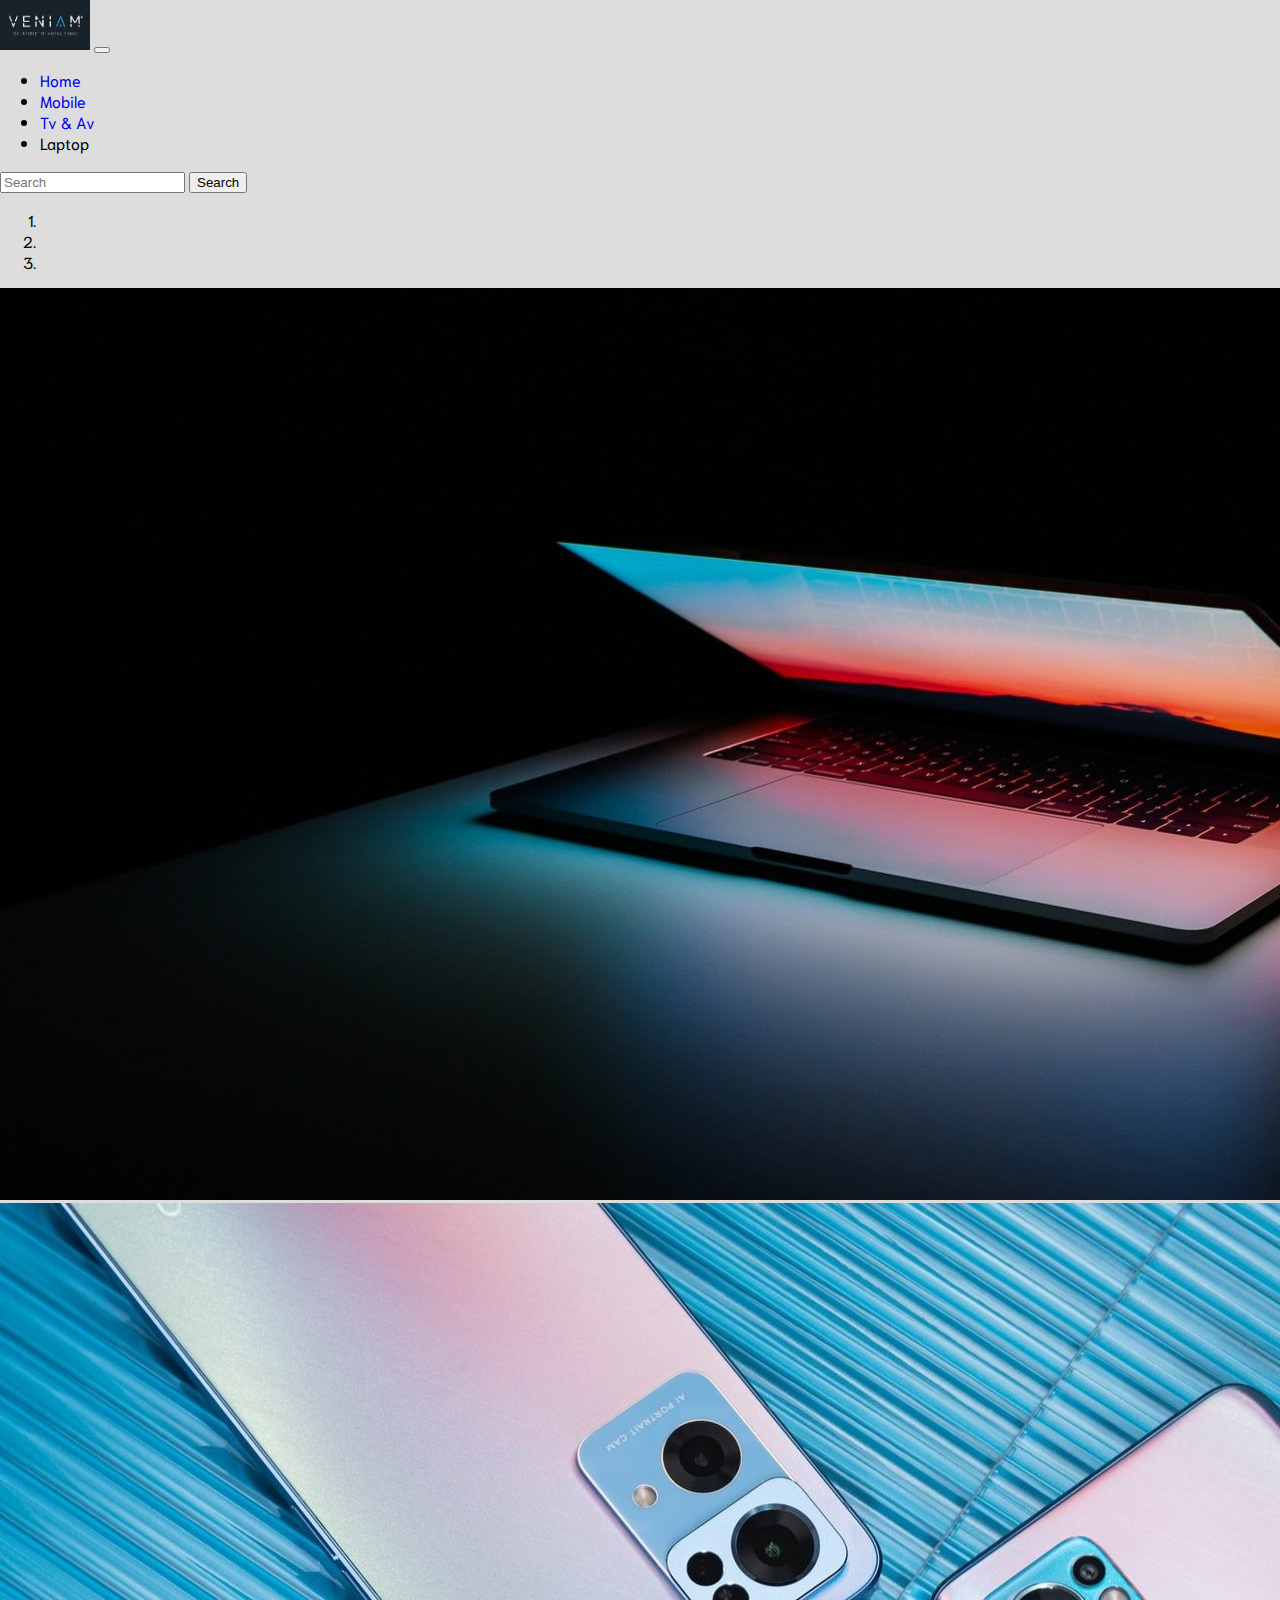
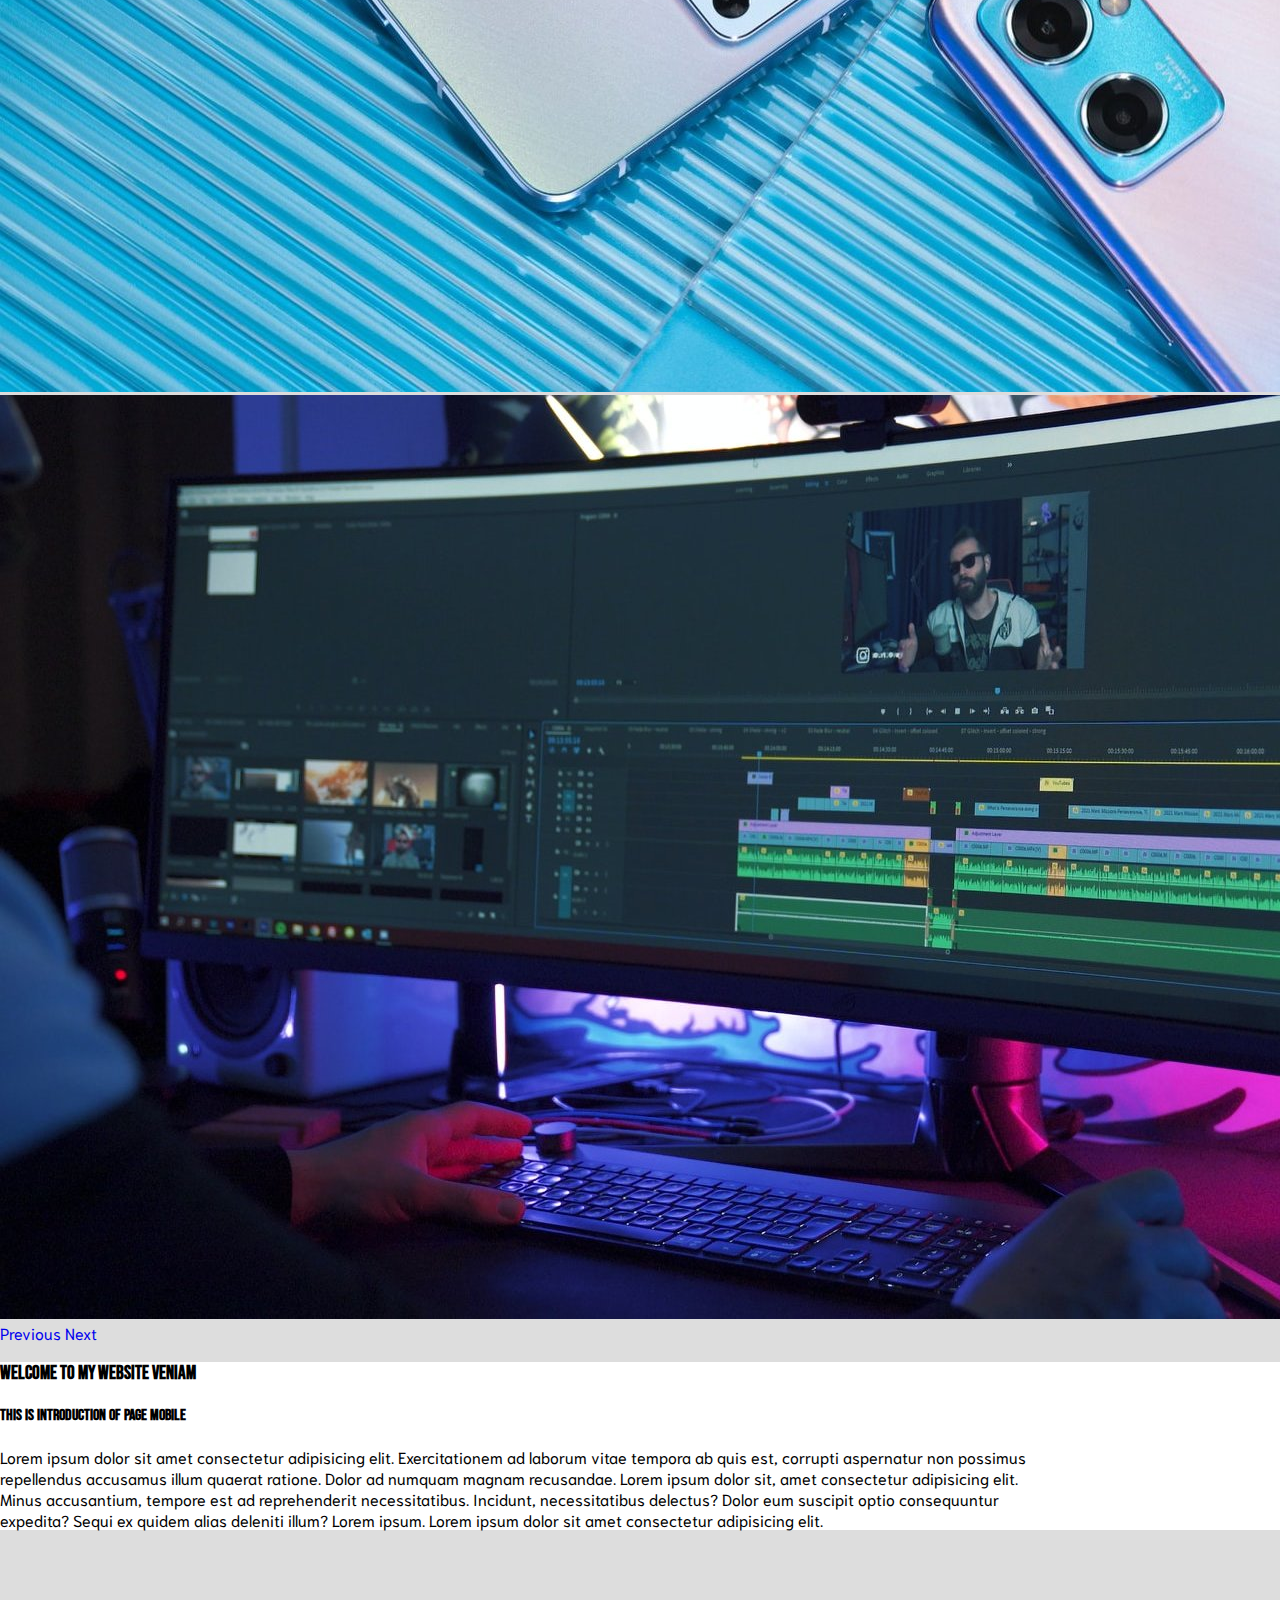
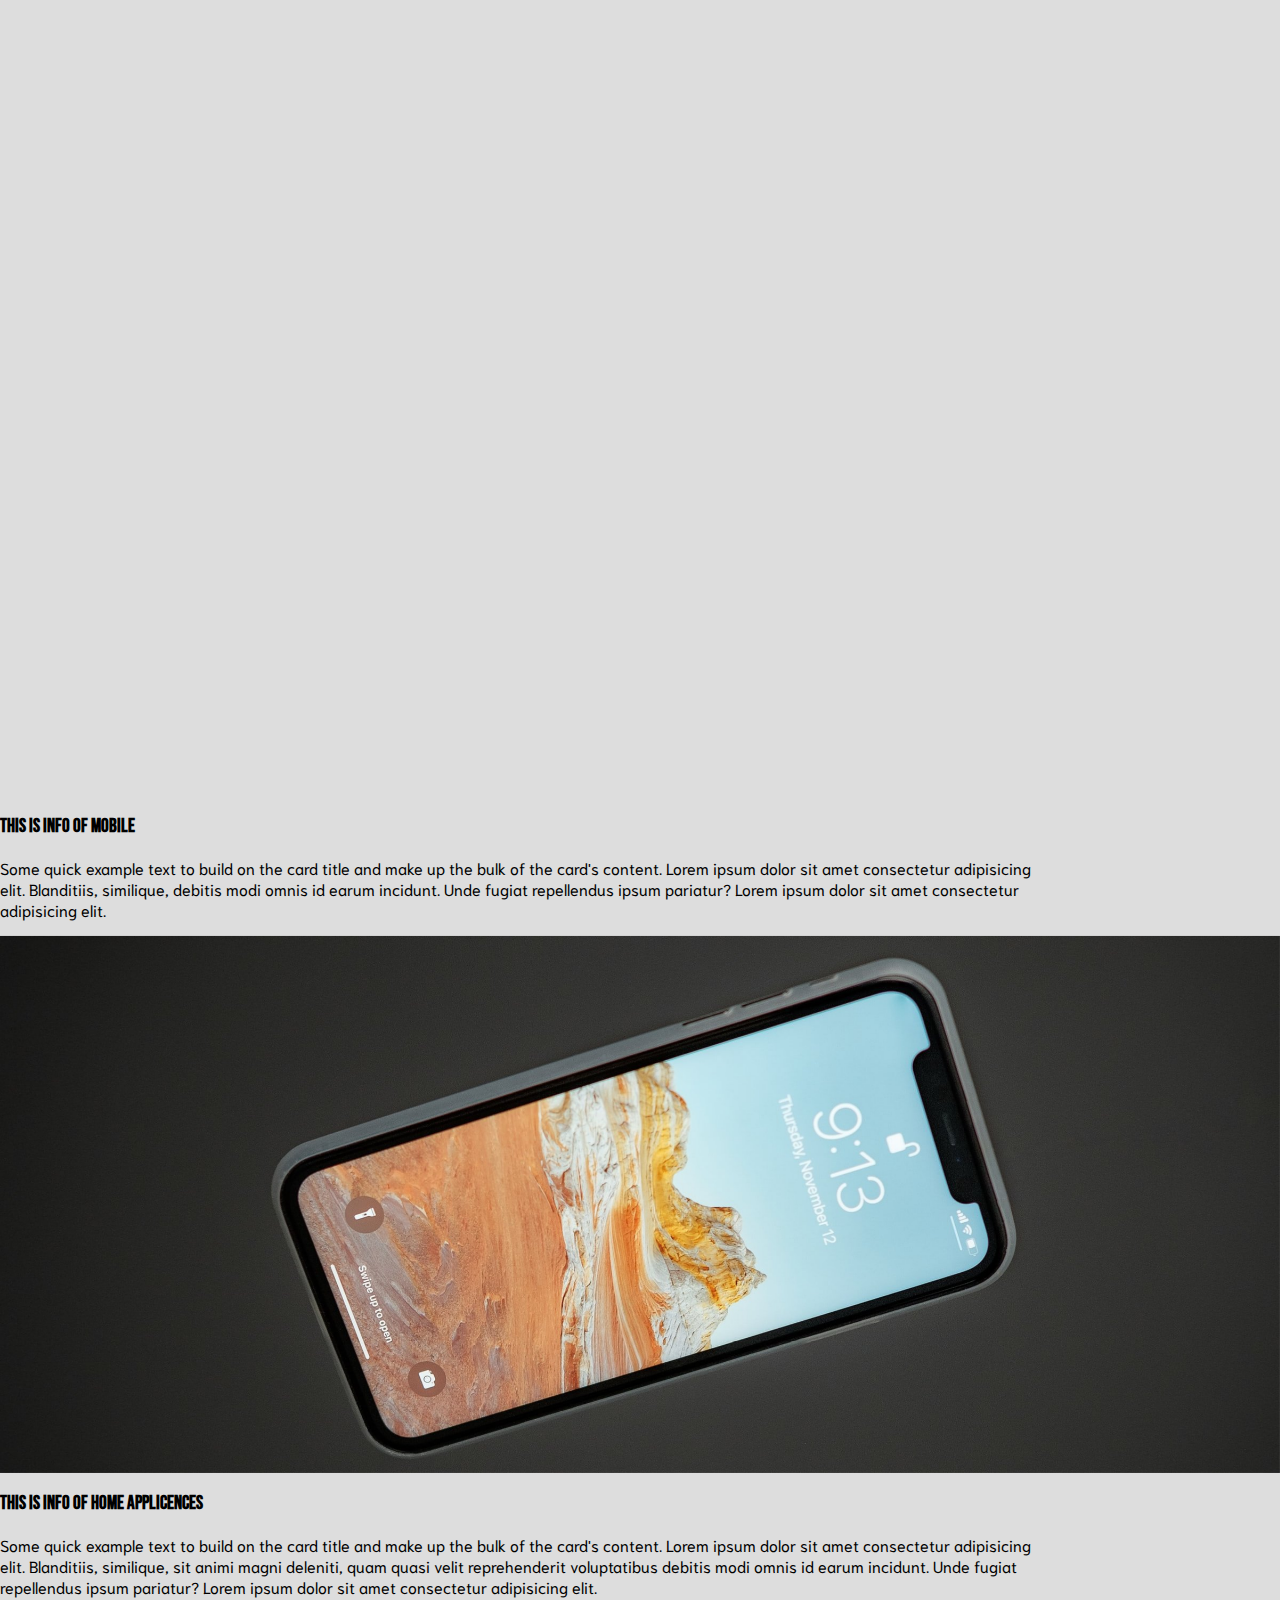
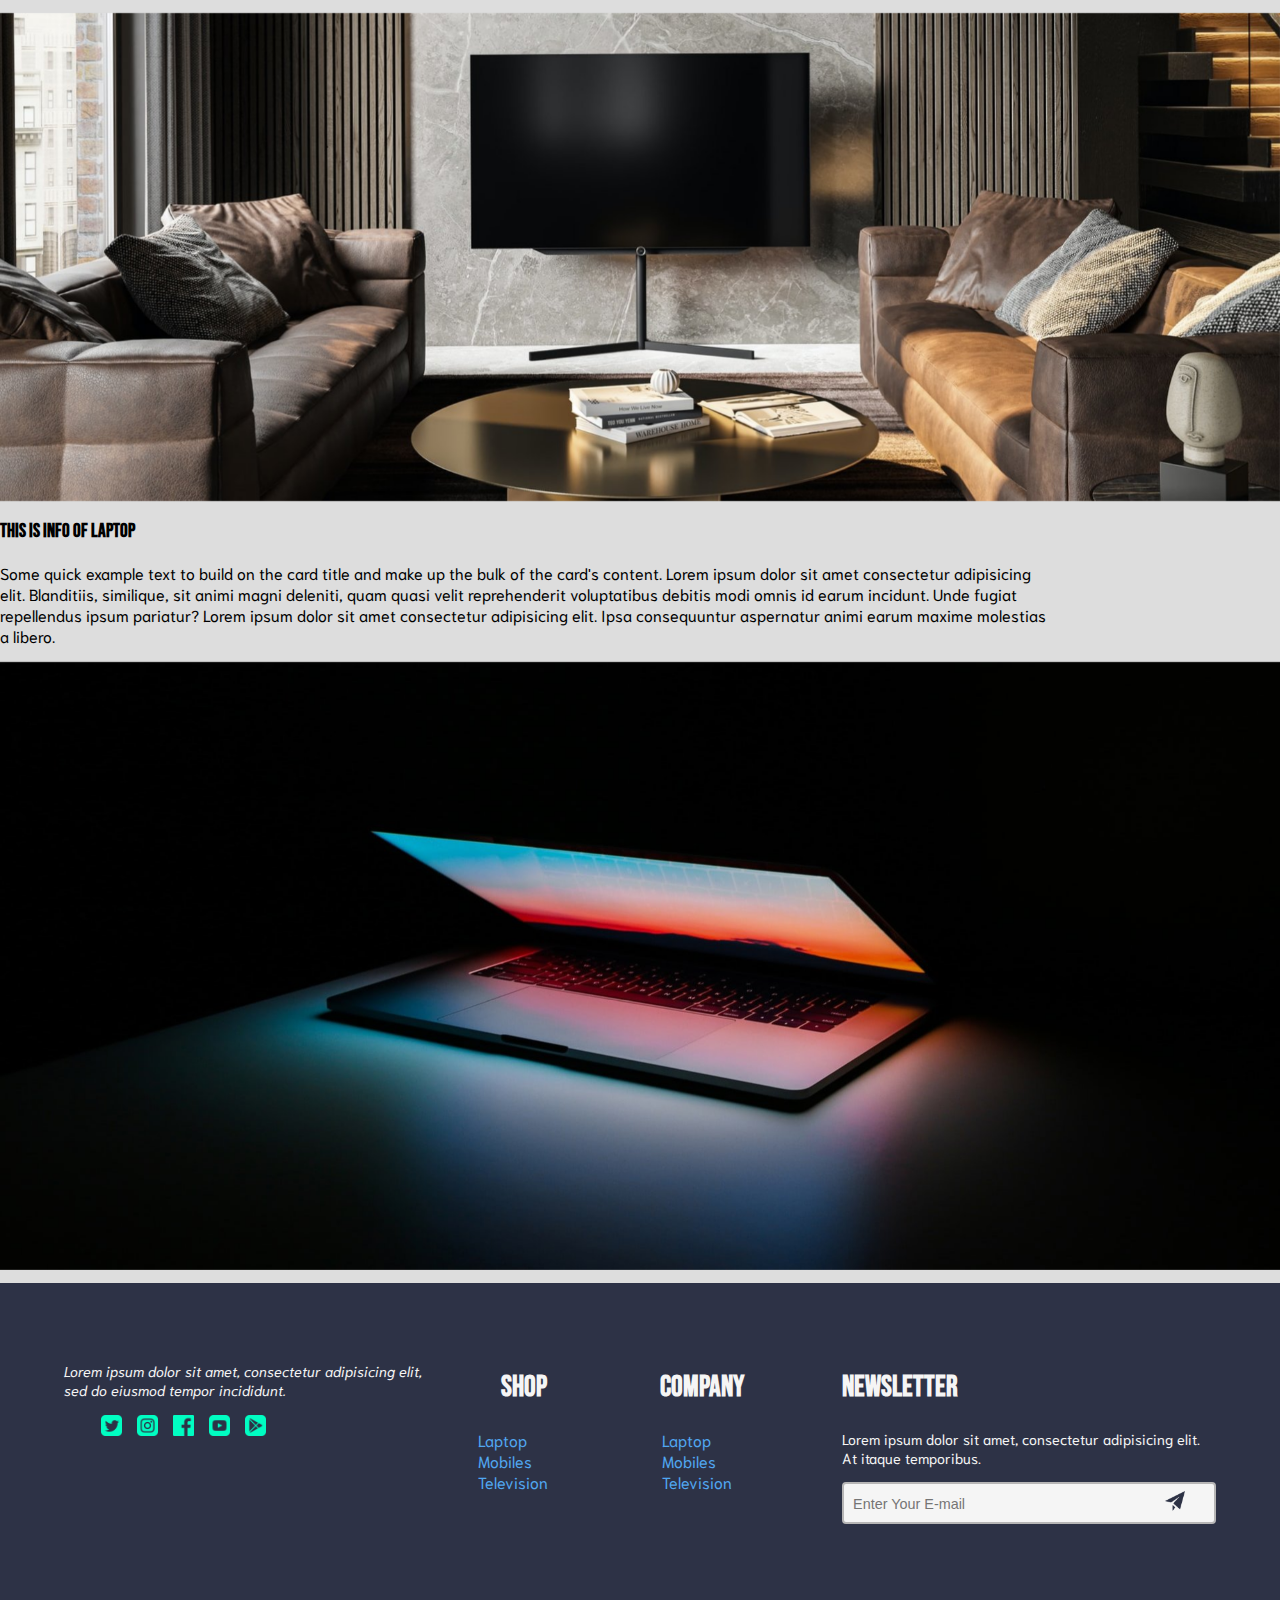
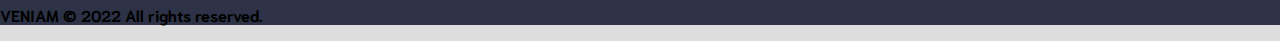
==== commit d574a024: "this is minor changes in html and css" ====
--- a/index.html
+++ b/index.html
@@ -202,9 +202,9 @@
                           </div>
                           <div class="shop-links">
                               <ul>
-                                  <li><a href="#">Login</a></li>
-                                  <li><a href="#">Register</a></li>
-                                  <li><a href="#">Wishlist</a></li>
+                                <li><a href="#">Laptop</a></li>
+                                <li><a href="./mobile.html">Mobiles</a></li>
+                                <li><a href="./tv-av.html">Television</a></li>
                               </ul>
                           </div>
                       </div>
--- a/css/application.min.css
+++ b/css/application.min.css
@@ -1 +1 @@
-.container{width:1050px;background-size:cover}.hero-text{text-align:center;position:absolute;top:50%;left:50%;transform:translate(-50%,-50%);color:#fff}.mxw{width:100%;max-width:100%}.bg-color{background-color:#fff}.bg-black{background-color:#000}.ban-img{position:relative;width:100%}.image{opacity:1;display:block;width:100%;height:auto;backface-visibility:hidden}.image,.middle{transition:.5s ease}.middle{opacity:0;position:absolute;top:50%;left:50%;transform:translate(-50%,-50%);-ms-transform:translate(-50%,-50%)}.ban-img:hover .image{opacity:.8}.ban-img:hover .middle{opacity:1}a{text-decoration:none;border-radius:5px}@media (max-width:776px){.manage{width:85%;background-size:cover}.h2{font-size:22px}.h3{font-size:19px}.h4{font-size:17px}.p{font-size:13px}}.d-flex{display:flex}@media (max-width:820px){.manage-block{display:block;width:100%}}.upper-part{width:99%;padding:5%}.lower-part{width:90%;padding:1%;max-width:100%}.purchase-btn-lib{width:400px}.samsung-skecth-part-wrapper{width:400px;max-width:100%;margin:0 auto}@media (max-width:768px){.samsung-skecth-part-wrapper{width:80%;margin:0 auto}}.hero-font-nenu{font-family:Bebas Neue,cursive}.hero-font-anton{font-family:Anton,sans-serif}.main-warrper .main-head .a-section{width:50%}.main-warrper .main-head .b-section{width:50%;flex-flow:none}.main-warrper .mi-img{background-image:url(../images/f-i-of-mobile.jpg);width:100%;height:850px;background-attachment:fixed;background-size:cover;background-repeat:no-repeat}@media (max-width:768px){.main-warrper .mi-img{background-image:url(../images/image-for-mobile.jpg);width:100%;height:400px;background-attachment:fixed;background-size:cover;background-repeat:no-repeat}}.main-warrper .H-A-img{background-image:url(../images/bg-img-of-H-A.jpg);width:100%;height:580px;background-image:cover;display:inline-block}.main-banner{background-image:url(../images/mobile-page-main-head-img.jpg);background-size:cover;background-repeat:no-repeat;height:418px}@media (max-width:820px){.main-banner{background-image:url(../images/Background-mobile.png);background-size:cover;background-repeat:no-repeat;height:300px}}.main-banner h1{font-size:2.5rem;text-align:center;font-weight:500;color:#fff;padding-top:40px}@media (max-width:767px){.main-banner h1{font-size:40px;color:#fff;padding-top:26%;margin-left:0;padding-bottom:0;text-align:center}}@media (max-width:820px){.main-banner h1{color:#fff;padding-top:11%;margin-left:-2%;padding-bottom:2.5%;text-align:center}}@media (min-width:820px){.main-banner h1{font-size:2.5rem;text-align:center;font-weight:500;color:#fff;padding-top:83px}}@media (min-width:830px){.main-banner .lm-button{margin-top:40px}}.main-banner .lm-button button{margin:0 auto;display:flex;padding:10px 29px}@media (max-width:767px){.main-banner .lm-button button{padding:10px 29px;margin:0 auto}}@media (max-width:820px){.main-banner .lm-button button{padding:10px 29px;margin:0 auto}}.samsung-phone .header h2{text-align:center;padding-bottom:20px}.samsung-phone .samsung-template{margin-top:3%;padding-top:4%;padding-bottom:4%}.samsung-phone .samsung-template .samsung-contanier{display:flex}@media (max-width:820px){.samsung-phone .samsung-template .samsung-contanier{display:block;width:100%}}.samsung-phone .samsung-template .template-part{display:block;width:50%}@media (max-width:820px){.samsung-phone .samsung-template .template-part{width:100%}}.samsung-phone .samsung-template .template-part .template-part-upper{display:flex}.samsung-phone .samsung-template .template-part .template-part-upper .part-1{width:50%}.samsung-phone .samsung-template .template-part .template-part-upper .part-1 img{background-size:cover;border-radius:14px}@media (max-width:820px){.samsung-phone .samsung-template .template-part .template-part-upper .part-1 img{border-radius:10px}}.samsung-phone .samsung-template .template-part .template-part-upper .part-2{width:50%}.samsung-phone .samsung-template .template-part .template-part-upper .part-2 img{background-size:cover;border-radius:14px}@media (max-width:820px){.samsung-phone .samsung-template .template-part .template-part-upper .part-2 img{border-radius:10px}}.samsung-phone .samsung-template .template-part .template-part-lower{display:inline-block;width:100%}.samsung-phone .samsung-template .template-part .template-part-lower img{background-size:cover;width:96%;border-radius:9px;margin-top:2%;margin-left:2%}@media (max-width:820px){.samsung-phone .samsung-template .template-part .template-part-lower img{border-radius:7px}}.samsung-phone .samsung-template .info-part{display:block;padding:5%;width:50%}@media (max-width:820px){.samsung-phone .samsung-template .info-part{display:block;padding:14%;width:100%}}.samsung-phone .samsung-template .info-part .h1-part h1{color:#fff}.samsung-phone .samsung-template .info-part .h5-part h5{color:#fff;padding-top:15%}@media (max-width:820px){.samsung-phone .samsung-template .info-part .h5-part h5{padding-top:13%}}.samsung-phone .photo-capture-part .h1-part{width:50%}@media (max-width:820px){.samsung-phone .photo-capture-part .h1-part{width:62%}}.samsung-phone .photo-capture-part .h1-part h1{text-align:left;font-size:57px;font-weight:700;color:#000;margin:35px 0 55px 75px}@media (max-width:820px){.samsung-phone .photo-capture-part .h1-part h1{text-align:left;font-size:27px;font-weight:700;color:#000;margin:35px 0 55px 26px}}.samsung-phone .photo-capture-part .main-pohto-wrapper{display:flex}@media (max-width:820px){.samsung-phone .photo-capture-part .main-pohto-wrapper{display:block}}.samsung-phone .photo-capture-part .main-pohto-wrapper .part-1-img{width:47%}@media (max-width:820px){.samsung-phone .photo-capture-part .main-pohto-wrapper .part-1-img{width:100%}}.samsung-phone .photo-capture-part .main-pohto-wrapper .part-1-img img{width:95%}@media (max-width:820px){.samsung-phone .photo-capture-part .main-pohto-wrapper .part-1-img img{width:74%;margin-left:12%;margin-bottom:25px}}.samsung-phone .photo-capture-part .main-pohto-wrapper .part-2-img{display:flex;width:55%}@media (max-width:820px){.samsung-phone .photo-capture-part .main-pohto-wrapper .part-2-img{width:76%;margin-left:13%}}.samsung-phone .photo-capture-part .main-pohto-wrapper .part-2-img .part-2-1st-part{display:block;width:50%}.samsung-phone .photo-capture-part .main-pohto-wrapper .part-2-img .part-2-1st-part .part-2-1-1stimg{width:100%}.samsung-phone .photo-capture-part .main-pohto-wrapper .part-2-img .part-2-1st-part .part-2-1-1stimg img{width:90%;margin-bottom:10%}.samsung-phone .photo-capture-part .main-pohto-wrapper .part-2-img .part-2-1st-part .part-2-1-2ndimg{width:100%}.samsung-phone .photo-capture-part .main-pohto-wrapper .part-2-img .part-2-1st-part .part-2-1-2ndimg img{width:90%;margin-top:-5px}.samsung-phone .photo-capture-part .main-pohto-wrapper .part-2-img .part-2-2nd-part{display:block;width:50%}.samsung-phone .photo-capture-part .main-pohto-wrapper .part-2-img .part-2-2nd-part .part-2-2-1stimg{width:99%}.samsung-phone .photo-capture-part .main-pohto-wrapper .part-2-img .part-2-2nd-part .part-2-2-1stimg img{width:90%;margin-bottom:10%}.samsung-phone .photo-capture-part .main-pohto-wrapper .part-2-img .part-2-2nd-part .part-2-2-2ndimg{width:89%}.samsung-phone .photo-capture-part .main-pohto-wrapper .part-2-img .part-2-2nd-part .part-2-2-2ndimg img{width:100%}.samsung-phone .purchase-btn .info-purchase .h3{text-align:center;padding:6%}.samsung-phone .purchase-btn .all-btn{margin-left:28.5%;padding-bottom:6%}@media (max-width:720px){.samsung-phone .purchase-btn .all-btn{margin-left:15px;padding-bottom:9%}}@media (min-width:991px){.samsung-phone .purchase-btn .all-btn{margin-left:34%}}.samsung-phone .purchase-btn .all-btn .po-btn button{padding:8px 21px}.samsung-phone .purchase-btn .all-btn .atc-btn{margin-left:12%}.samsung-phone .purchase-btn .all-btn .atc-btn button{padding:8px 21px}.main-wrapperof-sectionn1{width:100%;display:flex}@media (max-width:768px){.main-wrapperof-sectionn1{display:block;width:100%}}.main-wrapperof-sectionn1 .first-section-part-1{width:50%;padding-left:2%;padding-top:4%}@media (max-width:768px){.main-wrapperof-sectionn1 .first-section-part-1{width:100%;padding-left:0;padding-top:0}}@media (min-width:864px){.main-wrapperof-sectionn1 .first-section-part-1{width:50%;padding-left:2%;padding-top:1%;padding-bottom:3%}}.main-wrapperof-sectionn1 .first-section-part-1 .main-section-part1{width:100%}.main-wrapperof-sectionn1 .second-section-part-1{width:50%;margin-top:24px}@media (max-width:768px){.main-wrapperof-sectionn1 .second-section-part-1{width:100%;margin-top:-20px}}.main-wrapperof-sectionn1 .second-section-part-1 .main-section-part2{width:100%;padding:0 0 0 8%}@media (max-width:768px){.main-wrapperof-sectionn1 .second-section-part-1 .main-section-part2{padding:0 0 0 3%}}.main-wrapperof-sectionn1 .second-section-part-1 .main-section-part2 h2{font-size:1.2rem;font-weight:500;margin-top:7%;padding-left:8%;padding-right:10%}@media (max-width:768px){.main-wrapperof-sectionn1 .second-section-part-1 .main-section-part2 h2{font-size:1.2rem;font-weight:500;margin-top:7%;padding:7% 10% 4% 8%}}.main-wrapperof-sectionn1 .second-section-part-1 .main-section-part2 h2 .for-ul{margin-top:4%;margin-left:0;padding-left:16px}@media (max-width:768px){.main-wrapperof-sectionn1 .second-section-part-1 .main-section-part2 h2 .for-ul{margin-top:11%}}.main-size-dd-warpper{display:flex;width:100%}@media (max-width:800px){.main-size-dd-warpper{display:block;width:100%}}.main-size-dd-warpper .main-size-selection-part{display:block;width:50%;padding-left:10%}@media (max-width:768px){.main-size-dd-warpper .main-size-selection-part{width:100%}}.main-size-dd-warpper .main-size-selection-part .size-info-part{width:100%;margin:0 auto}.main-size-dd-warpper .main-size-selection-part .size-info-part h2{font-size:1.6rem;margin-top:14px}@media (max-width:768px){.main-size-dd-warpper .main-size-selection-part .size-info-part h2{font-size:1.6rem;padding-top:27px}}.main-size-dd-warpper .main-size-selection-part .size-btn-part{width:100%;margin:0 auto;padding-bottom:12px}.main-size-dd-warpper .main-size-selection-part .size-btn-part button{padding:10px 31px;margin-right:2%;margin-top:2%;border:1px solid #ddd;background-color:#fff;border-radius:4px;font-size:13px;font-weight:700}.main-size-dd-warpper .main-size-selection-part .size-btn-part :hover{border:1px solid #000}@media (max-width:768px){.main-size-dd-warpper .main-size-selection-part .size-btn-part :hover{border:none}}.main-size-dd-warpper .main-size-selection-part .size-btn-part :focus{outline:2px solid #2189ff;border:none}.main-size-dd-warpper .main-delivery-part{display:block;width:50%;padding-left:10%;padding-top:1%}@media (max-width:768px){.main-size-dd-warpper .main-delivery-part{width:100%}}.main-size-dd-warpper .main-delivery-part .delivery-title-part{width:100%}.main-size-dd-warpper .main-delivery-part .delivery-title-part h2{font-size:1.6rem;margin-top:14px}@media (max-width:768px){.main-size-dd-warpper .main-delivery-part .delivery-title-part h2{font-size:1.6rem;padding-top:11px}}.main-size-dd-warpper .main-delivery-part .delivery-input-part{width:100%;display:flex;padding-right:20%}.main-size-dd-warpper .main-delivery-part .delivery-input-part .input-part{width:80%}.main-size-dd-warpper .main-delivery-part .delivery-input-part .input-part input{color:#a9a9a9;border:0;border-bottom:1px solid gray;width:90%}.main-size-dd-warpper .main-delivery-part .delivery-input-part .input-part input:focus{border-bottom:2px solid #2189ff;transition:.2s ease-in-out;outline:none}.main-size-dd-warpper .main-delivery-part .delivery-input-part .apply-btn-part{width:20%}.main-size-dd-warpper .main-delivery-part .delivery-input-part .apply-btn-part button{color:#000;background-color:#c7c6c1;border:#272525;border-radius:4px;padding:7px 15px;margin-top:-23px;margin-bottom:20px;transition:.3s ease-in-out}.main-size-dd-warpper .main-delivery-part .delivery-input-part .apply-btn-part button:hover{background-color:#000;color:#c7c6c1}.main-tv-features-wrapper{width:100%;display:flex;padding:30px 0}@media (max-width:768px){.main-tv-features-wrapper{width:100%;display:block;margin-top:-2px}}.main-tv-features-wrapper .two-featruse-part-1{width:50%;display:flex}@media (max-width:768px){.main-tv-features-wrapper .two-featruse-part-1{width:100%;display:flex}}.main-tv-features-wrapper .two-featruse-part-1 .featrues-part1-img1{width:50%;display:inline-block;border:0;border-right:1px solid #ccc}@media (max-width:768px){.main-tv-features-wrapper .two-featruse-part-1 .featrues-part1-img1{border:0;border-right:0}}.main-tv-features-wrapper .two-featruse-part-1 .featrues-part1-img1 img{width:55px;height:55px;display:flex;margin:0 auto}@media (max-width:768px){.main-tv-features-wrapper .two-featruse-part-1 .featrues-part1-img1 img{margin-bottom:10px;margin-top:30px}}.main-tv-features-wrapper .two-featruse-part-1 .featruse-part1-img-2{width:50%;display:inline-block;border:0;border-right:1px solid #ccc}@media (max-width:768px){.main-tv-features-wrapper .two-featruse-part-1 .featruse-part1-img-2{border:0;border-right:0}}.main-tv-features-wrapper .two-featruse-part-1 .featruse-part1-img-2 img{width:55px;height:55px;display:flex;margin:0 auto}@media (max-width:768px){.main-tv-features-wrapper .two-featruse-part-1 .featruse-part1-img-2 img{margin-bottom:10px;margin-top:30px}}.main-tv-features-wrapper .two-featruse-part-2{width:50%;display:flex}@media (max-width:768px){.main-tv-features-wrapper .two-featruse-part-2{width:100%;display:flex}}.main-tv-features-wrapper .two-featruse-part-2 .featrues-part2-img1{width:50%;display:inline-block;border:0;border-right:1px solid #ccc}@media (max-width:768px){.main-tv-features-wrapper .two-featruse-part-2 .featrues-part2-img1{border:0;border-right:0}}.main-tv-features-wrapper .two-featruse-part-2 .featrues-part2-img1 img{width:55px;height:55px;display:flex;margin:0 auto}@media (max-width:768px){.main-tv-features-wrapper .two-featruse-part-2 .featrues-part2-img1 img{margin-bottom:30px;margin-top:10px}}.main-tv-features-wrapper .two-featruse-part-2 .featrues-part2-img2{width:50%;display:inline-block;border:0}.main-tv-features-wrapper .two-featruse-part-2 .featrues-part2-img2 img{width:55px;height:55px;display:flex;margin:0 auto}@media (max-width:768px){.main-tv-features-wrapper .two-featruse-part-2 .featrues-part2-img2 img{margin-bottom:30px;margin-top:10px}}.text-wrapper{width:100%}@media (max-width:768px){.text-wrapper{margin-top:-10px}}.text-wrapper .main-text{padding:43px}@media (max-width:768px){.text-wrapper .main-text{padding:50px 0}}.text-wrapper .main-text h2{text-align:center;font-size:2.5rem}.samsung-tv-image{width:100%}.samsung-tv-image img{display:flex;margin:0 auto}.tv-skecth-text-part{width:100%;background-color:#f0f0e8}.tv-skecth-text-part .main-text-wrapper h1{font-size:2rem;text-align:center;padding:53px 0 15px}.tv-skecth-text-part .main-text-wrapper h3{font-size:1.3rem;text-align:center}.tv-skecth-text-part .main-text-wrapper .p-tag-part-of-text{width:100%}.tv-skecth-text-part .main-text-wrapper .p-tag-part-of-text p{font-size:.85rem;text-align:center}.main-skecth-wrapper{width:100%}.main-skecth-wrapper img{display:flex;margin:0 auto}.crystal-procser-main-wrapper{width:100;display:flex}@media (max-width:768px){.crystal-procser-main-wrapper{width:100%;display:flex;flex-direction:column;margin:0 auto}}.crystal-procser-main-wrapper .main-crystal-part{width:50%}@media (max-width:768px){.crystal-procser-main-wrapper .main-crystal-part{width:95%;margin:0 auto}}.crystal-procser-main-wrapper .main-crystal-part img{width:100%;background-size:cover;display:flex;margin:0 auto}@media (max-width:900px){.crystal-procser-main-wrapper .main-crystal-part img{padding-top:6.5%}}@media (max-width:768px){.crystal-procser-main-wrapper .main-crystal-part img{padding-top:0}}.crystal-procser-main-wrapper .info-aprt-os-samsung-crystal{display:inline-block;width:50%;vertical-align:middle;direction:ltr;letter-spacing:0;text-align:left;padding:8% 6% 6% 4%}@media (max-width:768px){.crystal-procser-main-wrapper .info-aprt-os-samsung-crystal{width:100%;display:inline-block;vertical-align:middle;direction:ltr;letter-spacing:0;text-align:center;padding:0 6% 9% 7%}}.crystal-procser-main-wrapper .info-aprt-os-samsung-crystal h2{padding-right:23%;font-size:2.2rem}@media (max-width:768px){.crystal-procser-main-wrapper .info-aprt-os-samsung-crystal h2{padding:0;font-size:2.5rem}}.crystal-procser-main-wrapper .info-aprt-os-samsung-crystal h4{padding:3% 0;font-size:2.2rem}@media (max-width:768px){.crystal-procser-main-wrapper .info-aprt-os-samsung-crystal h4{padding:0;padding:5% 0}}.crystal-procser-main-wrapper .info-aprt-os-samsung-crystal p{font-size:.9rem}@media (max-width:768px){.crystal-procser-main-wrapper .info-aprt-os-samsung-crystal p{font-size:1.2rem;padding-bottom:15px}}.main-4k-uhd-wrappper{width:100%;background-color:#fff;margin-top:-3px}.main-4k-uhd-wrappper .main-text-wrapper h1{font-size:2.5rem;text-align:center;padding:53px 0 15px}.main-4k-uhd-wrappper .main-text-wrapper h3{font-size:1.75rem;text-align:center;padding:2.6%}.main-4k-uhd-wrappper .main-text-wrapper .p-tag-part-of-text{width:100%;padding:0 9%}.main-4k-uhd-wrappper .main-text-wrapper .p-tag-part-of-text p{font-size:1.1rem;text-align:center;padding-bottom:10%}.sdr-main-wrapper{width:100%;display:flex}@media (max-width:768px){.sdr-main-wrapper{width:100%;display:flex;flex-direction:column;margin:0 auto}}.sdr-main-wrapper .info-aprt-os-samsung-crystal{display:inline-block;width:50%;vertical-align:middle;direction:ltr;letter-spacing:0;text-align:left;padding:6% 6% 6% 4%}@media (max-width:768px){.sdr-main-wrapper .info-aprt-os-samsung-crystal{width:100%;display:inline-block;vertical-align:middle;direction:ltr;letter-spacing:0;text-align:center;padding:35px 6% 9% 7%}}.sdr-main-wrapper .info-aprt-os-samsung-crystal h2{padding:0 13% 0 0;font-size:2.2rem}@media (max-width:768px){.sdr-main-wrapper .info-aprt-os-samsung-crystal h2{padding:0;font-size:2.5rem}}.sdr-main-wrapper .info-aprt-os-samsung-crystal h4{padding:3% 0;font-size:2.2rem}@media (max-width:768px){.sdr-main-wrapper .info-aprt-os-samsung-crystal h4{padding:0;padding:5% 0}}.sdr-main-wrapper .info-aprt-os-samsung-crystal p{font-size:.9rem}@media (max-width:768px){.sdr-main-wrapper .info-aprt-os-samsung-crystal p{font-size:1.2rem;padding-bottom:15px}}.sdr-main-wrapper .main-crystal-part{width:50%}@media (max-width:768px){.sdr-main-wrapper .main-crystal-part{width:95%;margin:0 auto}}.sdr-main-wrapper .main-crystal-part img{width:100%;background-size:cover;display:flex;margin:0 auto}@media (max-width:900px){.sdr-main-wrapper .main-crystal-part img{padding-top:6.5%}}@media (max-width:768px){.sdr-main-wrapper .main-crystal-part img{padding-top:0;padding-left:8%}}.motor-bike-main-wrapper{width:100%;background-color:#fff}.motor-bike-main-wrapper .main-text-wrapper h1{font-size:2.5rem;text-align:center;padding:53px 0 15px}.motor-bike-main-wrapper .main-text-wrapper h3{font-size:1.75rem;text-align:center;padding:2.6%}.motor-bike-main-wrapper .main-text-wrapper .p-tag-part-of-text{width:100%;padding:0 9%}.motor-bike-main-wrapper .main-text-wrapper .p-tag-part-of-text p{font-size:1.1rem;text-align:center;padding-bottom:10%}.main-cable-solution-wrapper{width:100;display:flex}@media (max-width:768px){.main-cable-solution-wrapper{width:100%;display:flex;flex-direction:column;margin:0 auto}}.main-cable-solution-wrapper .main-cable-solution-part{width:50%}@media (max-width:768px){.main-cable-solution-wrapper .main-cable-solution-part{width:95%;margin:0 auto}}.main-cable-solution-wrapper .main-cable-solution-part img{width:100%;background-size:cover;display:flex;margin:0 auto}@media (max-width:900px){.main-cable-solution-wrapper .main-cable-solution-part img{padding-top:6.5%}}@media (max-width:768px){.main-cable-solution-wrapper .main-cable-solution-part img{padding-top:0}}.main-cable-solution-wrapper .info-aprt-os-samsung-crystal{display:inline-block;width:50%;vertical-align:middle;direction:ltr;letter-spacing:0;text-align:left;padding:8% 6% 6% 4%}@media (max-width:768px){.main-cable-solution-wrapper .info-aprt-os-samsung-crystal{width:100%;display:inline-block;vertical-align:middle;direction:ltr;letter-spacing:0;text-align:center;padding:0 6% 9% 7%}}.main-cable-solution-wrapper .info-aprt-os-samsung-crystal h2{padding-right:23%;font-size:2.3rem}@media (max-width:768px){.main-cable-solution-wrapper .info-aprt-os-samsung-crystal h2{padding:0;font-size:2.5rem}}.main-cable-solution-wrapper .info-aprt-os-samsung-crystal h4{padding:4% 0 2%;font-size:1.5rem}@media (max-width:768px){.main-cable-solution-wrapper .info-aprt-os-samsung-crystal h4{padding:0;padding:5% 0}}.main-cable-solution-wrapper .info-aprt-os-samsung-crystal p{font-size:1rem}@media (max-width:768px){.main-cable-solution-wrapper .info-aprt-os-samsung-crystal p{font-size:1.2rem;padding-bottom:15px}}.bexel-part-main-wrapper{width:100%;background-color:#fff}.bexel-part-main-wrapper .main-text-wrapper{margin-top:-3px}.bexel-part-main-wrapper .main-text-wrapper h1{font-size:2.8rem;text-align:center;padding:8% 5% 0}@media (max-width:768px){.bexel-part-main-wrapper .main-text-wrapper h1{padding:15% 5% 0}}.bexel-part-main-wrapper .main-text-wrapper h3{font-size:1.75rem;text-align:center;padding:2.6%}.bexel-part-main-wrapper .main-text-wrapper .p-tag-part-of-text{width:100%;padding:0 9%}.bexel-part-main-wrapper .main-text-wrapper .p-tag-part-of-text p{font-size:1.1rem;text-align:center;padding-bottom:10%}body{margin:0;padding:0;width:100%;font-family:Niramit,sans-serif;font-family:400;background-color:#ddd}.main-footer-wrapper{padding:5% 0}.main-footer-wrapper .footer-wrapper{display:flex;width:90%;margin:0 auto}@media (max-width:768px){.main-footer-wrapper .footer-wrapper{width:100%;padding:0 5%;display:block}}.main-footer-wrapper .footer-wrapper .socialmediaAndShop{width:50%;display:flex}@media (max-width:768px){.main-footer-wrapper .footer-wrapper .socialmediaAndShop{width:100%}}.main-footer-wrapper .footer-wrapper .socialmediaAndShop .main-social-media-wrapper{width:65%;display:block}.main-footer-wrapper .footer-wrapper .socialmediaAndShop .main-social-media-wrapper .info-part p{color:#f5f5f5;font-size:.9rem;font-style:italic}.main-footer-wrapper .footer-wrapper .socialmediaAndShop .main-social-media-wrapper .logo-part ul{display:flex;padding-left:10%}.main-footer-wrapper .footer-wrapper .socialmediaAndShop .main-social-media-wrapper .logo-part ul li{list-style-type:none}.main-footer-wrapper .footer-wrapper .socialmediaAndShop .main-social-media-wrapper .logo-part ul li img{width:21px;height:21px;margin-right:15px;cursor:pointer}.main-footer-wrapper .footer-wrapper .socialmediaAndShop .main-shop-wrapper{width:35%}.main-footer-wrapper .footer-wrapper .socialmediaAndShop .main-shop-wrapper .tittle h2{color:#f5f5f5;padding-left:26%;font-size:1.8rem}.main-footer-wrapper .footer-wrapper .socialmediaAndShop .main-shop-wrapper .shop-links ul{display:block}.main-footer-wrapper .footer-wrapper .socialmediaAndShop .main-shop-wrapper .shop-links ul li{list-style-type:none}.main-footer-wrapper .footer-wrapper .socialmediaAndShop .main-shop-wrapper .shop-links ul li a{text-decoration:none;color:#51a7f1}.main-footer-wrapper .footer-wrapper .socialmediaAndShop .main-shop-wrapper .shop-links ul li a:hover{color:#067de3}.main-footer-wrapper .footer-wrapper .companyAndNewsletter{width:50%;display:flex}@media (max-width:768px){.main-footer-wrapper .footer-wrapper .companyAndNewsletter{width:100%}}.main-footer-wrapper .footer-wrapper .companyAndNewsletter .main-company-wrapper{width:35%;display:block}.main-footer-wrapper .footer-wrapper .companyAndNewsletter .main-company-wrapper .tittle h2{color:#f5f5f5;padding-left:10%;font-size:1.8rem}.main-footer-wrapper .footer-wrapper .companyAndNewsletter .main-company-wrapper .shop-links ul{display:block;padding-left:11%}.main-footer-wrapper .footer-wrapper .companyAndNewsletter .main-company-wrapper .shop-links ul li{list-style-type:none}.main-footer-wrapper .footer-wrapper .companyAndNewsletter .main-company-wrapper .shop-links ul li a{text-decoration:none;color:#51a7f1}.main-footer-wrapper .footer-wrapper .companyAndNewsletter .main-company-wrapper .shop-links ul li a:hover{color:#067de3}.main-footer-wrapper .footer-wrapper .companyAndNewsletter .main-newsletter{width:65%;display:block}.main-footer-wrapper .footer-wrapper .companyAndNewsletter .main-newsletter .tittleAndPara h2{color:#f5f5f5;font-size:1.8rem}.main-footer-wrapper .footer-wrapper .companyAndNewsletter .main-newsletter .tittleAndPara p{color:#f5f5f5;font-size:.9rem}.main-footer-wrapper .footer-wrapper .companyAndNewsletter .main-newsletter .input-part{display:flex;background-color:#f5f5f5;border:2px solid #b7b6b6;padding:2%;border-radius:4px}.main-footer-wrapper .footer-wrapper .companyAndNewsletter .main-newsletter .input-part .input{width:95%}.main-footer-wrapper .footer-wrapper .companyAndNewsletter .main-newsletter .input-part .input input{width:80%;border:0;background-color:#f5f5f5;font-size:.9rem;margin-top:2px}.main-footer-wrapper .footer-wrapper .companyAndNewsletter .main-newsletter .input-part .input :focus,.main-footer-wrapper .footer-wrapper .companyAndNewsletter .main-newsletter .input-part .input :hover{outline:0 solid}.main-footer-wrapper .footer-wrapper .companyAndNewsletter .main-newsletter .input-part .send-btbn{width:21%}.main-footer-wrapper .footer-wrapper .companyAndNewsletter .main-newsletter .input-part .send-btbn img{width:20px;height:20px;margin-left:35%;cursor:pointer}+.container{width:1050px;background-size:cover}.hero-text{text-align:center;position:absolute;top:50%;left:50%;transform:translate(-50%,-50%);color:#fff}.mxw{width:100%;max-width:100%}.bg-color{background-color:#fff}.bg-black{background-color:#000}.ban-img{position:relative;width:100%}.image{opacity:1;display:block;width:100%;height:auto;backface-visibility:hidden}.image,.middle{transition:.5s ease}.middle{opacity:0;position:absolute;top:50%;left:50%;transform:translate(-50%,-50%);-ms-transform:translate(-50%,-50%)}.ban-img:hover .image{opacity:.8}.ban-img:hover .middle{opacity:1}a{text-decoration:none;border-radius:5px}@media (max-width:776px){.manage{width:85%;background-size:cover}.h2{font-size:22px}.h3{font-size:19px}.h4{font-size:17px}.p{font-size:13px}}.d-flex{display:flex}@media (max-width:820px){.manage-block{display:block;width:100%}}.upper-part{width:99%;padding:5%}.lower-part{width:90%;padding:1%;max-width:100%}.purchase-btn-lib{width:400px}.samsung-skecth-part-wrapper{width:400px;max-width:100%;margin:0 auto}@media (max-width:768px){.samsung-skecth-part-wrapper{width:80%;margin:0 auto}}.hero-font-nenu{font-family:Bebas Neue,cursive}.hero-font-anton{font-family:Anton,sans-serif}.main-warrper .main-head .a-section{width:50%}.main-warrper .main-head .b-section{width:50%;flex-flow:none}.main-warrper .mi-img{background-image:url(../images/f-i-of-mobile.jpg);width:100%;height:850px;background-attachment:fixed;background-size:cover;background-repeat:no-repeat}@media (max-width:768px){.main-warrper .mi-img{background-image:url(../images/image-for-mobile.jpg);width:100%;height:400px;background-attachment:fixed;background-size:cover;background-repeat:no-repeat}}.main-warrper .H-A-img{background-image:url(../images/bg-img-of-H-A.jpg);width:100%;height:580px;background-image:cover;display:inline-block}.main-banner{background-image:url(../images/mobile-page-main-head-img.jpg);background-size:cover;background-repeat:no-repeat;height:418px}@media (max-width:820px){.main-banner{background-image:url(../images/Background-mobile.png);background-size:cover;background-repeat:no-repeat;height:300px}}.main-banner h1{font-size:2.5rem;text-align:center;font-weight:500;color:#fff;padding-top:40px}@media (max-width:767px){.main-banner h1{font-size:40px;color:#fff;padding-top:26%;margin-left:0;padding-bottom:0;text-align:center}}@media (max-width:820px){.main-banner h1{color:#fff;padding-top:11%;margin-left:-2%;padding-bottom:2.5%;text-align:center}}@media (min-width:820px){.main-banner h1{font-size:2.5rem;text-align:center;font-weight:500;color:#fff;padding-top:83px}}@media (min-width:830px){.main-banner .lm-button{margin-top:40px}}.main-banner .lm-button button{margin:0 auto;display:flex;padding:10px 29px}@media (max-width:767px){.main-banner .lm-button button{padding:10px 29px;margin:0 auto}}@media (max-width:820px){.main-banner .lm-button button{padding:10px 29px;margin:0 auto}}.samsung-phone .header h2{text-align:center;padding-bottom:20px}.samsung-phone .samsung-template{margin-top:3%;padding-top:4%;padding-bottom:4%}.samsung-phone .samsung-template .samsung-contanier{display:flex}@media (max-width:820px){.samsung-phone .samsung-template .samsung-contanier{display:block;width:100%}}.samsung-phone .samsung-template .template-part{display:block;width:50%}@media (max-width:820px){.samsung-phone .samsung-template .template-part{width:100%}}.samsung-phone .samsung-template .template-part .template-part-upper{display:flex}.samsung-phone .samsung-template .template-part .template-part-upper .part-1{width:50%}.samsung-phone .samsung-template .template-part .template-part-upper .part-1 img{background-size:cover;border-radius:14px}@media (max-width:820px){.samsung-phone .samsung-template .template-part .template-part-upper .part-1 img{border-radius:10px}}.samsung-phone .samsung-template .template-part .template-part-upper .part-2{width:50%}.samsung-phone .samsung-template .template-part .template-part-upper .part-2 img{background-size:cover;border-radius:14px}@media (max-width:820px){.samsung-phone .samsung-template .template-part .template-part-upper .part-2 img{border-radius:10px}}.samsung-phone .samsung-template .template-part .template-part-lower{display:inline-block;width:100%}.samsung-phone .samsung-template .template-part .template-part-lower img{background-size:cover;width:96%;border-radius:9px;margin-top:2%;margin-left:2%}@media (max-width:820px){.samsung-phone .samsung-template .template-part .template-part-lower img{border-radius:7px}}.samsung-phone .samsung-template .info-part{display:block;padding:5%;width:50%}@media (max-width:820px){.samsung-phone .samsung-template .info-part{display:block;padding:14%;width:100%}}.samsung-phone .samsung-template .info-part .h1-part h1{color:#fff}.samsung-phone .samsung-template .info-part .h5-part h5{color:#fff;padding-top:15%}@media (max-width:820px){.samsung-phone .samsung-template .info-part .h5-part h5{padding-top:13%}}.samsung-phone .photo-capture-part .h1-part{width:50%}@media (max-width:820px){.samsung-phone .photo-capture-part .h1-part{width:62%}}.samsung-phone .photo-capture-part .h1-part h1{text-align:left;font-size:57px;font-weight:700;color:#000;margin:35px 0 55px 75px}@media (max-width:820px){.samsung-phone .photo-capture-part .h1-part h1{text-align:left;font-size:27px;font-weight:700;color:#000;margin:35px 0 55px 26px}}.samsung-phone .photo-capture-part .main-pohto-wrapper{display:flex}@media (max-width:820px){.samsung-phone .photo-capture-part .main-pohto-wrapper{display:block}}.samsung-phone .photo-capture-part .main-pohto-wrapper .part-1-img{width:47%}@media (max-width:820px){.samsung-phone .photo-capture-part .main-pohto-wrapper .part-1-img{width:100%}}.samsung-phone .photo-capture-part .main-pohto-wrapper .part-1-img img{width:95%}@media (max-width:820px){.samsung-phone .photo-capture-part .main-pohto-wrapper .part-1-img img{width:74%;margin-left:12%;margin-bottom:25px}}.samsung-phone .photo-capture-part .main-pohto-wrapper .part-2-img{display:flex;width:55%}@media (max-width:820px){.samsung-phone .photo-capture-part .main-pohto-wrapper .part-2-img{width:76%;margin-left:13%}}.samsung-phone .photo-capture-part .main-pohto-wrapper .part-2-img .part-2-1st-part{display:block;width:50%}.samsung-phone .photo-capture-part .main-pohto-wrapper .part-2-img .part-2-1st-part .part-2-1-1stimg{width:100%}.samsung-phone .photo-capture-part .main-pohto-wrapper .part-2-img .part-2-1st-part .part-2-1-1stimg img{width:90%;margin-bottom:10%}.samsung-phone .photo-capture-part .main-pohto-wrapper .part-2-img .part-2-1st-part .part-2-1-2ndimg{width:100%}.samsung-phone .photo-capture-part .main-pohto-wrapper .part-2-img .part-2-1st-part .part-2-1-2ndimg img{width:90%;margin-top:-5px}.samsung-phone .photo-capture-part .main-pohto-wrapper .part-2-img .part-2-2nd-part{display:block;width:50%}.samsung-phone .photo-capture-part .main-pohto-wrapper .part-2-img .part-2-2nd-part .part-2-2-1stimg{width:99%}.samsung-phone .photo-capture-part .main-pohto-wrapper .part-2-img .part-2-2nd-part .part-2-2-1stimg img{width:90%;margin-bottom:10%}.samsung-phone .photo-capture-part .main-pohto-wrapper .part-2-img .part-2-2nd-part .part-2-2-2ndimg{width:89%}.samsung-phone .photo-capture-part .main-pohto-wrapper .part-2-img .part-2-2nd-part .part-2-2-2ndimg img{width:100%}.samsung-phone .purchase-btn .info-purchase .h3{text-align:center;padding:6%}.samsung-phone .purchase-btn .all-btn{margin-left:28.5%;padding-bottom:6%}@media (max-width:720px){.samsung-phone .purchase-btn .all-btn{margin-left:15px;padding-bottom:9%}}@media (min-width:991px){.samsung-phone .purchase-btn .all-btn{margin-left:34%}}.samsung-phone .purchase-btn .all-btn .po-btn button{padding:8px 21px}.samsung-phone .purchase-btn .all-btn .atc-btn{margin-left:12%}.samsung-phone .purchase-btn .all-btn .atc-btn button{padding:8px 21px}.main-wrapperof-sectionn1{width:100%;display:flex}@media (max-width:768px){.main-wrapperof-sectionn1{display:block;width:100%}}.main-wrapperof-sectionn1 .first-section-part-1{width:50%;padding-left:2%;padding-top:4%}@media (max-width:768px){.main-wrapperof-sectionn1 .first-section-part-1{width:100%;padding-left:0;padding-top:0}}@media (min-width:864px){.main-wrapperof-sectionn1 .first-section-part-1{width:50%;padding-left:2%;padding-top:1%;padding-bottom:3%}}.main-wrapperof-sectionn1 .first-section-part-1 .main-section-part1{width:100%}.main-wrapperof-sectionn1 .second-section-part-1{width:50%;margin-top:24px}@media (max-width:768px){.main-wrapperof-sectionn1 .second-section-part-1{width:100%;margin-top:-20px}}.main-wrapperof-sectionn1 .second-section-part-1 .main-section-part2{width:100%;padding:0 0 0 8%}@media (max-width:768px){.main-wrapperof-sectionn1 .second-section-part-1 .main-section-part2{padding:0 0 2% 4%}}.main-wrapperof-sectionn1 .second-section-part-1 .main-section-part2 h2{font-size:1.2rem;font-weight:500;margin-top:7%;padding-left:8%;padding-right:10%}@media (max-width:768px){.main-wrapperof-sectionn1 .second-section-part-1 .main-section-part2 h2{font-size:1.2rem;font-weight:500;margin-top:7%;padding:7% 10% 4% 8%}}.main-wrapperof-sectionn1 .second-section-part-1 .main-section-part2 h2 .for-ul{margin-top:4%;margin-left:0;padding-left:16px}@media (max-width:768px){.main-wrapperof-sectionn1 .second-section-part-1 .main-section-part2 h2 .for-ul{margin-top:11%}}.main-size-dd-warpper{display:flex;width:100%}@media (max-width:800px){.main-size-dd-warpper{display:block;width:100%}}.main-size-dd-warpper .main-size-selection-part{display:block;width:50%;padding-left:10%}@media (max-width:768px){.main-size-dd-warpper .main-size-selection-part{width:100%}}.main-size-dd-warpper .main-size-selection-part .size-info-part{width:100%;margin:0 auto}.main-size-dd-warpper .main-size-selection-part .size-info-part h2{font-size:1.6rem;margin-top:14px}@media (max-width:768px){.main-size-dd-warpper .main-size-selection-part .size-info-part h2{font-size:1.6rem;padding-top:27px}}.main-size-dd-warpper .main-size-selection-part .size-btn-part{width:100%;margin:0 auto;padding-bottom:12px}.main-size-dd-warpper .main-size-selection-part .size-btn-part button{padding:10px 31px;margin-right:2%;margin-top:2%;border:1px solid #ddd;background-color:#fff;border-radius:4px;font-size:13px;font-weight:700}.main-size-dd-warpper .main-size-selection-part .size-btn-part :hover{border:1px solid #000}@media (max-width:768px){.main-size-dd-warpper .main-size-selection-part .size-btn-part :hover{border:none}}.main-size-dd-warpper .main-size-selection-part .size-btn-part :focus{outline:2px solid #2189ff;border:none}.main-size-dd-warpper .main-delivery-part{display:block;width:50%;padding-left:10%;padding-top:1%}@media (max-width:768px){.main-size-dd-warpper .main-delivery-part{width:100%}}.main-size-dd-warpper .main-delivery-part .delivery-title-part{width:100%}.main-size-dd-warpper .main-delivery-part .delivery-title-part h2{font-size:1.6rem;margin-top:14px}@media (max-width:768px){.main-size-dd-warpper .main-delivery-part .delivery-title-part h2{font-size:1.6rem;padding-top:11px}}.main-size-dd-warpper .main-delivery-part .delivery-input-part{width:100%;display:flex;padding-right:20%}.main-size-dd-warpper .main-delivery-part .delivery-input-part .input-part{width:80%}.main-size-dd-warpper .main-delivery-part .delivery-input-part .input-part input{color:#a9a9a9;border:0;border-bottom:1px solid gray;width:90%}.main-size-dd-warpper .main-delivery-part .delivery-input-part .input-part input:focus{border-bottom:2px solid #2189ff;transition:.2s ease-in-out;outline:none}.main-size-dd-warpper .main-delivery-part .delivery-input-part .apply-btn-part{width:20%}.main-size-dd-warpper .main-delivery-part .delivery-input-part .apply-btn-part button{color:#000;background-color:#c7c6c1;border:#272525;border-radius:4px;padding:7px 15px;margin-top:-23px;margin-bottom:20px;transition:.3s ease-in-out}.main-size-dd-warpper .main-delivery-part .delivery-input-part .apply-btn-part button:hover{background-color:#000;color:#c7c6c1}.main-tv-features-wrapper{width:100%;display:flex;padding:30px 0}@media (max-width:768px){.main-tv-features-wrapper{width:100%;display:block;margin-top:-2px}}.main-tv-features-wrapper .two-featruse-part-1{width:50%;display:flex}@media (max-width:768px){.main-tv-features-wrapper .two-featruse-part-1{width:100%;display:flex}}.main-tv-features-wrapper .two-featruse-part-1 .featrues-part1-img1{width:50%;display:inline-block;border:0;border-right:1px solid #ccc}@media (max-width:768px){.main-tv-features-wrapper .two-featruse-part-1 .featrues-part1-img1{border:0;border-right:0}}.main-tv-features-wrapper .two-featruse-part-1 .featrues-part1-img1 img{width:55px;height:55px;display:flex;margin:0 auto}@media (max-width:768px){.main-tv-features-wrapper .two-featruse-part-1 .featrues-part1-img1 img{margin-bottom:10px;margin-top:30px}}.main-tv-features-wrapper .two-featruse-part-1 .featruse-part1-img-2{width:50%;display:inline-block;border:0;border-right:1px solid #ccc}@media (max-width:768px){.main-tv-features-wrapper .two-featruse-part-1 .featruse-part1-img-2{border:0;border-right:0}}.main-tv-features-wrapper .two-featruse-part-1 .featruse-part1-img-2 img{width:55px;height:55px;display:flex;margin:0 auto}@media (max-width:768px){.main-tv-features-wrapper .two-featruse-part-1 .featruse-part1-img-2 img{margin-bottom:10px;margin-top:30px}}.main-tv-features-wrapper .two-featruse-part-2{width:50%;display:flex}@media (max-width:768px){.main-tv-features-wrapper .two-featruse-part-2{width:100%;display:flex}}.main-tv-features-wrapper .two-featruse-part-2 .featrues-part2-img1{width:50%;display:inline-block;border:0;border-right:1px solid #ccc}@media (max-width:768px){.main-tv-features-wrapper .two-featruse-part-2 .featrues-part2-img1{border:0;border-right:0}}.main-tv-features-wrapper .two-featruse-part-2 .featrues-part2-img1 img{width:55px;height:55px;display:flex;margin:0 auto}@media (max-width:768px){.main-tv-features-wrapper .two-featruse-part-2 .featrues-part2-img1 img{margin-bottom:30px;margin-top:10px}}.main-tv-features-wrapper .two-featruse-part-2 .featrues-part2-img2{width:50%;display:inline-block;border:0}.main-tv-features-wrapper .two-featruse-part-2 .featrues-part2-img2 img{width:55px;height:55px;display:flex;margin:0 auto}@media (max-width:768px){.main-tv-features-wrapper .two-featruse-part-2 .featrues-part2-img2 img{margin-bottom:30px;margin-top:10px}}.text-wrapper{width:100%}@media (max-width:768px){.text-wrapper{margin-top:-10px}}.text-wrapper .main-text{padding:43px}@media (max-width:768px){.text-wrapper .main-text{padding:50px 0}}.text-wrapper .main-text h2{text-align:center;font-size:2.5rem}.samsung-tv-image{width:100%}.samsung-tv-image img{display:flex;margin:0 auto}.tv-skecth-text-part{width:100%;background-color:#f0f0e8}.tv-skecth-text-part .main-text-wrapper h1{font-size:2rem;text-align:center;padding:53px 0 15px}.tv-skecth-text-part .main-text-wrapper h3{font-size:1.3rem;text-align:center}.tv-skecth-text-part .main-text-wrapper .p-tag-part-of-text{width:100%}.tv-skecth-text-part .main-text-wrapper .p-tag-part-of-text p{font-size:.85rem;text-align:center}.main-skecth-wrapper{width:100%}.main-skecth-wrapper img{display:flex;margin:0 auto}.crystal-procser-main-wrapper{width:100;display:flex}@media (max-width:768px){.crystal-procser-main-wrapper{width:100%;display:flex;flex-direction:column;margin:0 auto}}.crystal-procser-main-wrapper .main-crystal-part{width:50%}@media (max-width:768px){.crystal-procser-main-wrapper .main-crystal-part{width:95%;margin:0 auto}}.crystal-procser-main-wrapper .main-crystal-part img{width:100%;background-size:cover;display:flex;margin:0 auto}@media (max-width:900px){.crystal-procser-main-wrapper .main-crystal-part img{padding-top:6.5%}}@media (max-width:768px){.crystal-procser-main-wrapper .main-crystal-part img{padding-top:0}}.crystal-procser-main-wrapper .info-aprt-os-samsung-crystal{display:inline-block;width:50%;vertical-align:middle;direction:ltr;letter-spacing:0;text-align:left;padding:8% 6% 6% 4%}@media (max-width:768px){.crystal-procser-main-wrapper .info-aprt-os-samsung-crystal{width:100%;display:inline-block;vertical-align:middle;direction:ltr;letter-spacing:0;text-align:center;padding:0 6% 9% 7%}}.crystal-procser-main-wrapper .info-aprt-os-samsung-crystal h2{padding-right:23%;font-size:2.2rem}@media (max-width:768px){.crystal-procser-main-wrapper .info-aprt-os-samsung-crystal h2{padding:0;font-size:2.5rem}}.crystal-procser-main-wrapper .info-aprt-os-samsung-crystal h4{padding:3% 0;font-size:2.2rem}@media (max-width:768px){.crystal-procser-main-wrapper .info-aprt-os-samsung-crystal h4{padding:0;padding:5% 0}}.crystal-procser-main-wrapper .info-aprt-os-samsung-crystal p{font-size:.9rem}@media (max-width:768px){.crystal-procser-main-wrapper .info-aprt-os-samsung-crystal p{font-size:1.2rem;padding-bottom:15px}}.main-4k-uhd-wrappper{width:100%;background-color:#fff;margin-top:-3px}.main-4k-uhd-wrappper .main-text-wrapper h1{font-size:2.5rem;text-align:center;padding:53px 0 15px}.main-4k-uhd-wrappper .main-text-wrapper h3{font-size:1.75rem;text-align:center;padding:2.6%}.main-4k-uhd-wrappper .main-text-wrapper .p-tag-part-of-text{width:100%;padding:0 9%}.main-4k-uhd-wrappper .main-text-wrapper .p-tag-part-of-text p{font-size:1.1rem;text-align:center;padding-bottom:10%}.sdr-main-wrapper{width:100%;display:flex}@media (max-width:768px){.sdr-main-wrapper{width:100%;display:flex;flex-direction:column;margin:0 auto}}.sdr-main-wrapper .info-aprt-os-samsung-crystal{display:inline-block;width:50%;vertical-align:middle;direction:ltr;letter-spacing:0;text-align:left;padding:6% 6% 6% 4%}@media (max-width:768px){.sdr-main-wrapper .info-aprt-os-samsung-crystal{width:100%;display:inline-block;vertical-align:middle;direction:ltr;letter-spacing:0;text-align:center;padding:35px 6% 9% 7%}}.sdr-main-wrapper .info-aprt-os-samsung-crystal h2{padding:0 13% 0 0;font-size:2.2rem}@media (max-width:768px){.sdr-main-wrapper .info-aprt-os-samsung-crystal h2{padding:0;font-size:2.5rem}}.sdr-main-wrapper .info-aprt-os-samsung-crystal h4{padding:3% 0;font-size:2.2rem}@media (max-width:768px){.sdr-main-wrapper .info-aprt-os-samsung-crystal h4{padding:0;padding:5% 0}}.sdr-main-wrapper .info-aprt-os-samsung-crystal p{font-size:.9rem}@media (max-width:768px){.sdr-main-wrapper .info-aprt-os-samsung-crystal p{font-size:1.2rem;padding-bottom:15px}}.sdr-main-wrapper .main-crystal-part{width:50%}@media (max-width:768px){.sdr-main-wrapper .main-crystal-part{width:95%;margin:0 auto}}.sdr-main-wrapper .main-crystal-part img{width:100%;background-size:cover;display:flex;margin:0 auto}@media (max-width:900px){.sdr-main-wrapper .main-crystal-part img{padding-top:6.5%}}@media (max-width:768px){.sdr-main-wrapper .main-crystal-part img{padding-top:0;padding-left:8%}}.motor-bike-main-wrapper{width:100%;background-color:#fff}.motor-bike-main-wrapper .main-text-wrapper h1{font-size:2.5rem;text-align:center;padding:53px 0 15px}.motor-bike-main-wrapper .main-text-wrapper h3{font-size:1.75rem;text-align:center;padding:2.6%}.motor-bike-main-wrapper .main-text-wrapper .p-tag-part-of-text{width:100%;padding:0 9%}.motor-bike-main-wrapper .main-text-wrapper .p-tag-part-of-text p{font-size:1.1rem;text-align:center;padding-bottom:10%}.main-cable-solution-wrapper{width:100;display:flex}@media (max-width:768px){.main-cable-solution-wrapper{width:100%;display:flex;flex-direction:column;margin:0 auto}}.main-cable-solution-wrapper .main-cable-solution-part{width:50%}@media (max-width:768px){.main-cable-solution-wrapper .main-cable-solution-part{width:95%;margin:0 auto}}.main-cable-solution-wrapper .main-cable-solution-part img{width:100%;background-size:cover;display:flex;margin:0 auto}@media (max-width:900px){.main-cable-solution-wrapper .main-cable-solution-part img{padding-top:6.5%}}@media (max-width:768px){.main-cable-solution-wrapper .main-cable-solution-part img{padding-top:0}}.main-cable-solution-wrapper .info-aprt-os-samsung-crystal{display:inline-block;width:50%;vertical-align:middle;direction:ltr;letter-spacing:0;text-align:left;padding:8% 6% 6% 4%}@media (max-width:768px){.main-cable-solution-wrapper .info-aprt-os-samsung-crystal{width:100%;display:inline-block;vertical-align:middle;direction:ltr;letter-spacing:0;text-align:center;padding:0 6% 9% 7%}}.main-cable-solution-wrapper .info-aprt-os-samsung-crystal h2{padding-right:23%;font-size:2.3rem}@media (max-width:768px){.main-cable-solution-wrapper .info-aprt-os-samsung-crystal h2{padding:0;font-size:2.5rem}}.main-cable-solution-wrapper .info-aprt-os-samsung-crystal h4{padding:4% 0 2%;font-size:1.5rem}@media (max-width:768px){.main-cable-solution-wrapper .info-aprt-os-samsung-crystal h4{padding:0;padding:5% 0}}.main-cable-solution-wrapper .info-aprt-os-samsung-crystal p{font-size:1rem}@media (max-width:768px){.main-cable-solution-wrapper .info-aprt-os-samsung-crystal p{font-size:1.2rem;padding-bottom:15px}}.bexel-part-main-wrapper{width:100%;background-color:#fff}.bexel-part-main-wrapper .main-text-wrapper{margin-top:-3px}.bexel-part-main-wrapper .main-text-wrapper h1{font-size:2.8rem;text-align:center;padding:8% 5% 0}@media (max-width:768px){.bexel-part-main-wrapper .main-text-wrapper h1{padding:15% 5% 0}}.bexel-part-main-wrapper .main-text-wrapper h3{font-size:1.75rem;text-align:center;padding:2.6%}.bexel-part-main-wrapper .main-text-wrapper .p-tag-part-of-text{width:100%;padding:0 9%}.bexel-part-main-wrapper .main-text-wrapper .p-tag-part-of-text p{font-size:1.1rem;text-align:center;padding-bottom:10%}body{margin:0;padding:0;width:100%;font-family:Niramit,sans-serif;font-family:400;background-color:#ddd}.main-footer-wrapper{padding:5% 0}.main-footer-wrapper .footer-wrapper{display:flex;width:90%;margin:0 auto}@media (max-width:768px){.main-footer-wrapper .footer-wrapper{width:100%;padding:0 5%;display:block}}.main-footer-wrapper .footer-wrapper .socialmediaAndShop{width:50%;display:flex}@media (max-width:768px){.main-footer-wrapper .footer-wrapper .socialmediaAndShop{width:100%;padding-top:5%}}.main-footer-wrapper .footer-wrapper .socialmediaAndShop .main-social-media-wrapper{width:65%;display:block}.main-footer-wrapper .footer-wrapper .socialmediaAndShop .main-social-media-wrapper .info-part p{color:#f5f5f5;font-size:.9rem;font-style:italic}.main-footer-wrapper .footer-wrapper .socialmediaAndShop .main-social-media-wrapper .logo-part ul{display:flex;padding-left:10%}.main-footer-wrapper .footer-wrapper .socialmediaAndShop .main-social-media-wrapper .logo-part ul li{list-style-type:none}.main-footer-wrapper .footer-wrapper .socialmediaAndShop .main-social-media-wrapper .logo-part ul li img{width:21px;height:21px;margin-right:15px;cursor:pointer}.main-footer-wrapper .footer-wrapper .socialmediaAndShop .main-shop-wrapper{width:35%}.main-footer-wrapper .footer-wrapper .socialmediaAndShop .main-shop-wrapper .tittle h2{color:#f5f5f5;padding-left:31%;font-size:1.8rem}.main-footer-wrapper .footer-wrapper .socialmediaAndShop .main-shop-wrapper .shop-links ul{display:block}.main-footer-wrapper .footer-wrapper .socialmediaAndShop .main-shop-wrapper .shop-links ul li{list-style-type:none}.main-footer-wrapper .footer-wrapper .socialmediaAndShop .main-shop-wrapper .shop-links ul li a{text-decoration:none;color:#51a7f1}.main-footer-wrapper .footer-wrapper .socialmediaAndShop .main-shop-wrapper .shop-links ul li a:hover{color:#067de3}.main-footer-wrapper .footer-wrapper .companyAndNewsletter{width:50%;display:flex}@media (max-width:768px){.main-footer-wrapper .footer-wrapper .companyAndNewsletter{width:100%;padding:10% 0 8%}}.main-footer-wrapper .footer-wrapper .companyAndNewsletter .main-company-wrapper{width:35%;display:block}@media (max-width:768px){.main-footer-wrapper .footer-wrapper .companyAndNewsletter .main-company-wrapper{width:48%}}.main-footer-wrapper .footer-wrapper .companyAndNewsletter .main-company-wrapper .tittle h2{color:#f5f5f5;padding-left:10%;font-size:1.8rem}.main-footer-wrapper .footer-wrapper .companyAndNewsletter .main-company-wrapper .shop-links ul{display:block;padding-left:11%}.main-footer-wrapper .footer-wrapper .companyAndNewsletter .main-company-wrapper .shop-links ul li{list-style-type:none}.main-footer-wrapper .footer-wrapper .companyAndNewsletter .main-company-wrapper .shop-links ul li a{text-decoration:none;color:#51a7f1}.main-footer-wrapper .footer-wrapper .companyAndNewsletter .main-company-wrapper .shop-links ul li a:hover{color:#067de3}.main-footer-wrapper .footer-wrapper .companyAndNewsletter .main-newsletter{width:65%;display:block}.main-footer-wrapper .footer-wrapper .companyAndNewsletter .main-newsletter .tittleAndPara h2{color:#f5f5f5;font-size:1.8rem}.main-footer-wrapper .footer-wrapper .companyAndNewsletter .main-newsletter .tittleAndPara p{color:#f5f5f5;font-size:.9rem}.main-footer-wrapper .footer-wrapper .companyAndNewsletter .main-newsletter .input-part{display:flex;background-color:#f5f5f5;border:2px solid #b7b6b6;padding:2%;border-radius:4px}.main-footer-wrapper .footer-wrapper .companyAndNewsletter .main-newsletter .input-part .input{width:95%}.main-footer-wrapper .footer-wrapper .companyAndNewsletter .main-newsletter .input-part .input input{width:80%;border:0;background-color:#f5f5f5;font-size:.9rem;margin-top:2px}.main-footer-wrapper .footer-wrapper .companyAndNewsletter .main-newsletter .input-part .input :focus,.main-footer-wrapper .footer-wrapper .companyAndNewsletter .main-newsletter .input-part .input :hover{outline:0 solid}.main-footer-wrapper .footer-wrapper .companyAndNewsletter .main-newsletter .input-part .send-btbn{width:21%}.main-footer-wrapper .footer-wrapper .companyAndNewsletter .main-newsletter .input-part .send-btbn img{width:20px;height:20px;margin-left:35%;cursor:pointer}@media (max-width:768px){.main-footer-wrapper .footer-wrapper .companyAndNewsletter .main-newsletter .input-part .send-btbn img{width:18px;height:16px;margin-left:16%;cursor:pointer}}